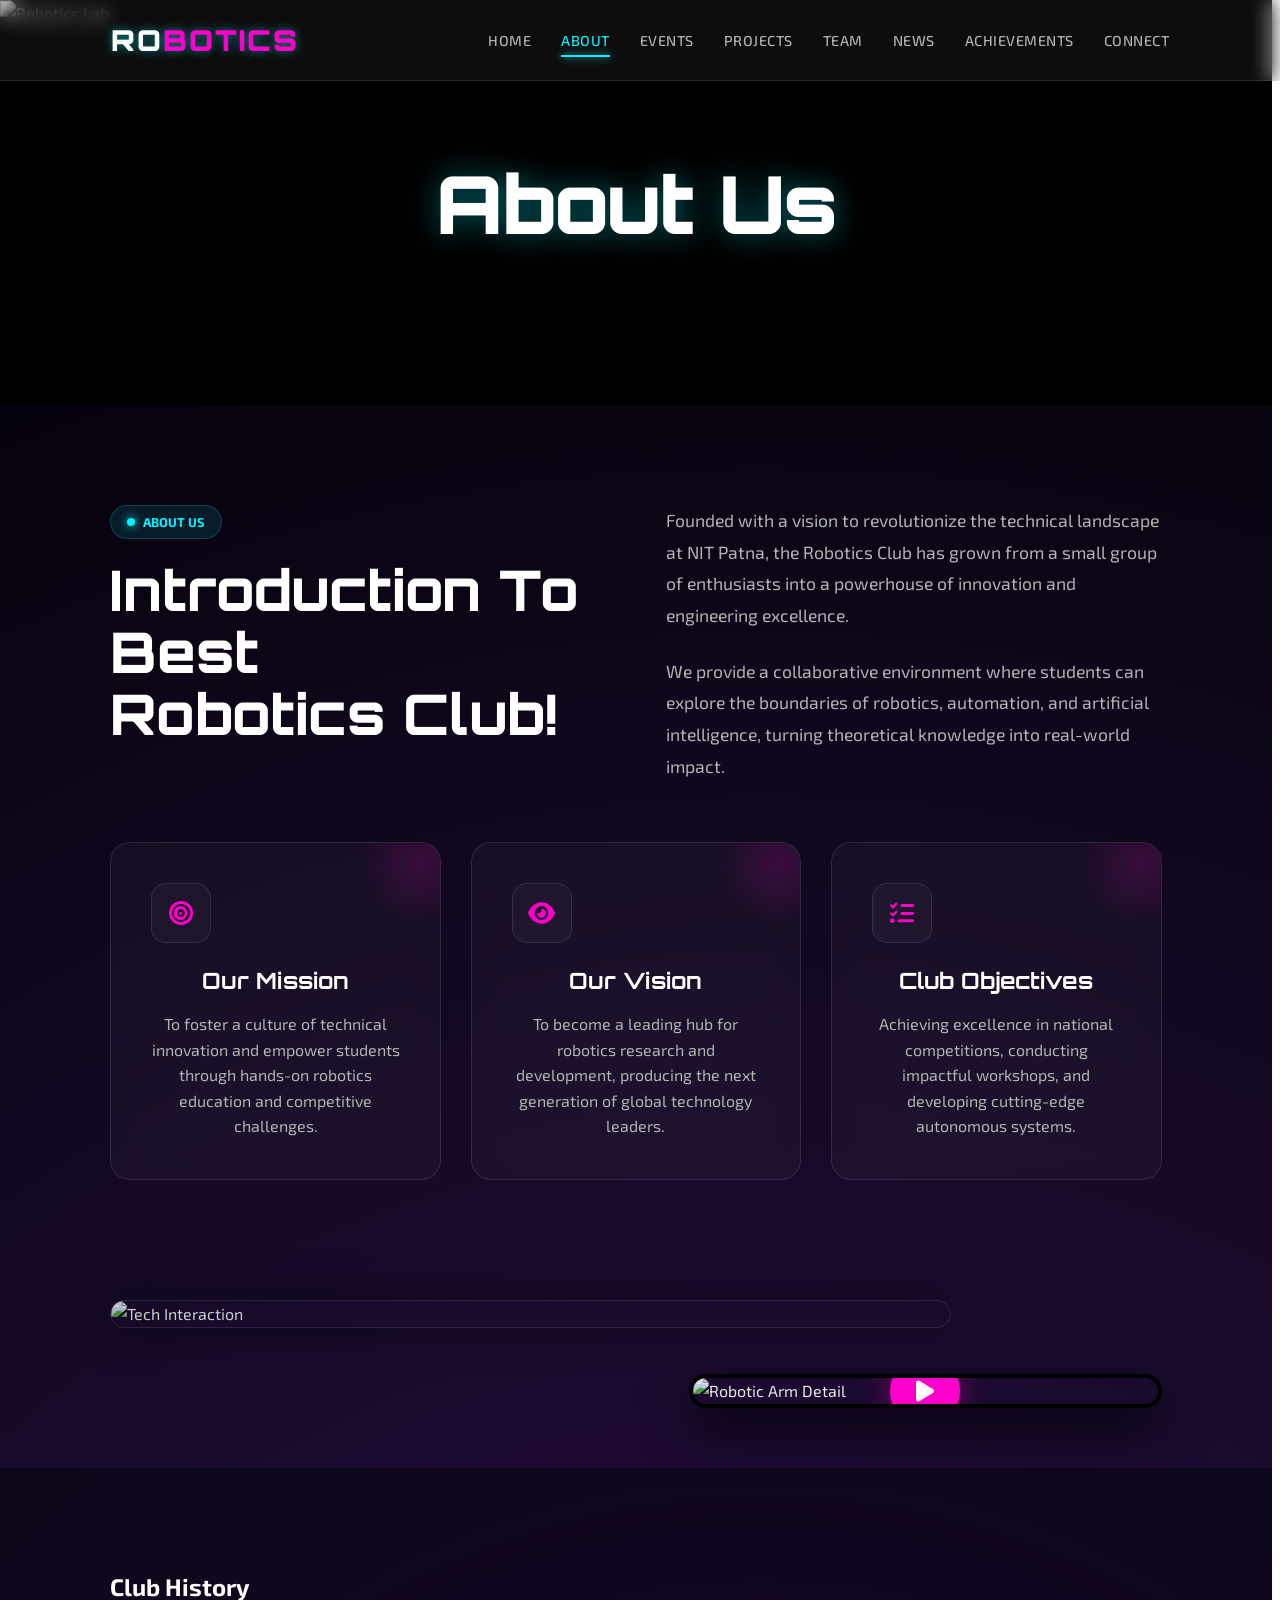
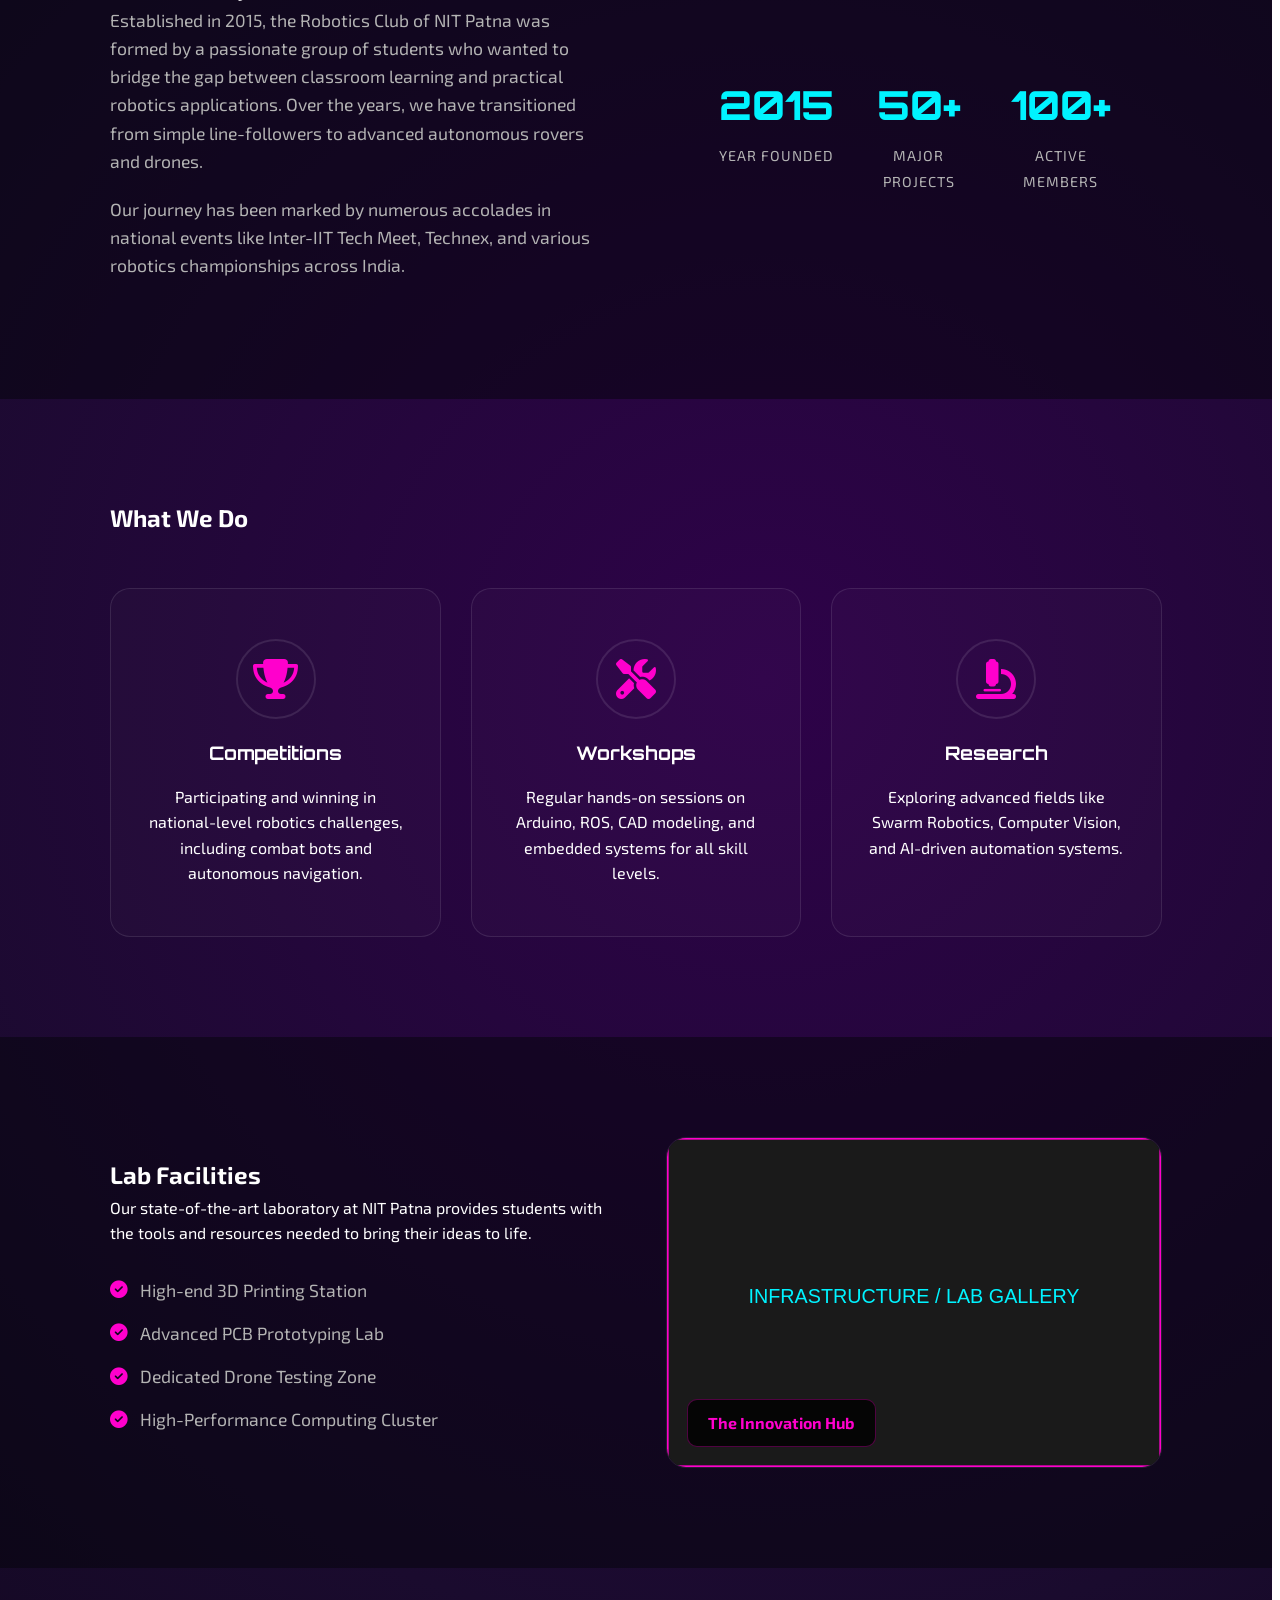
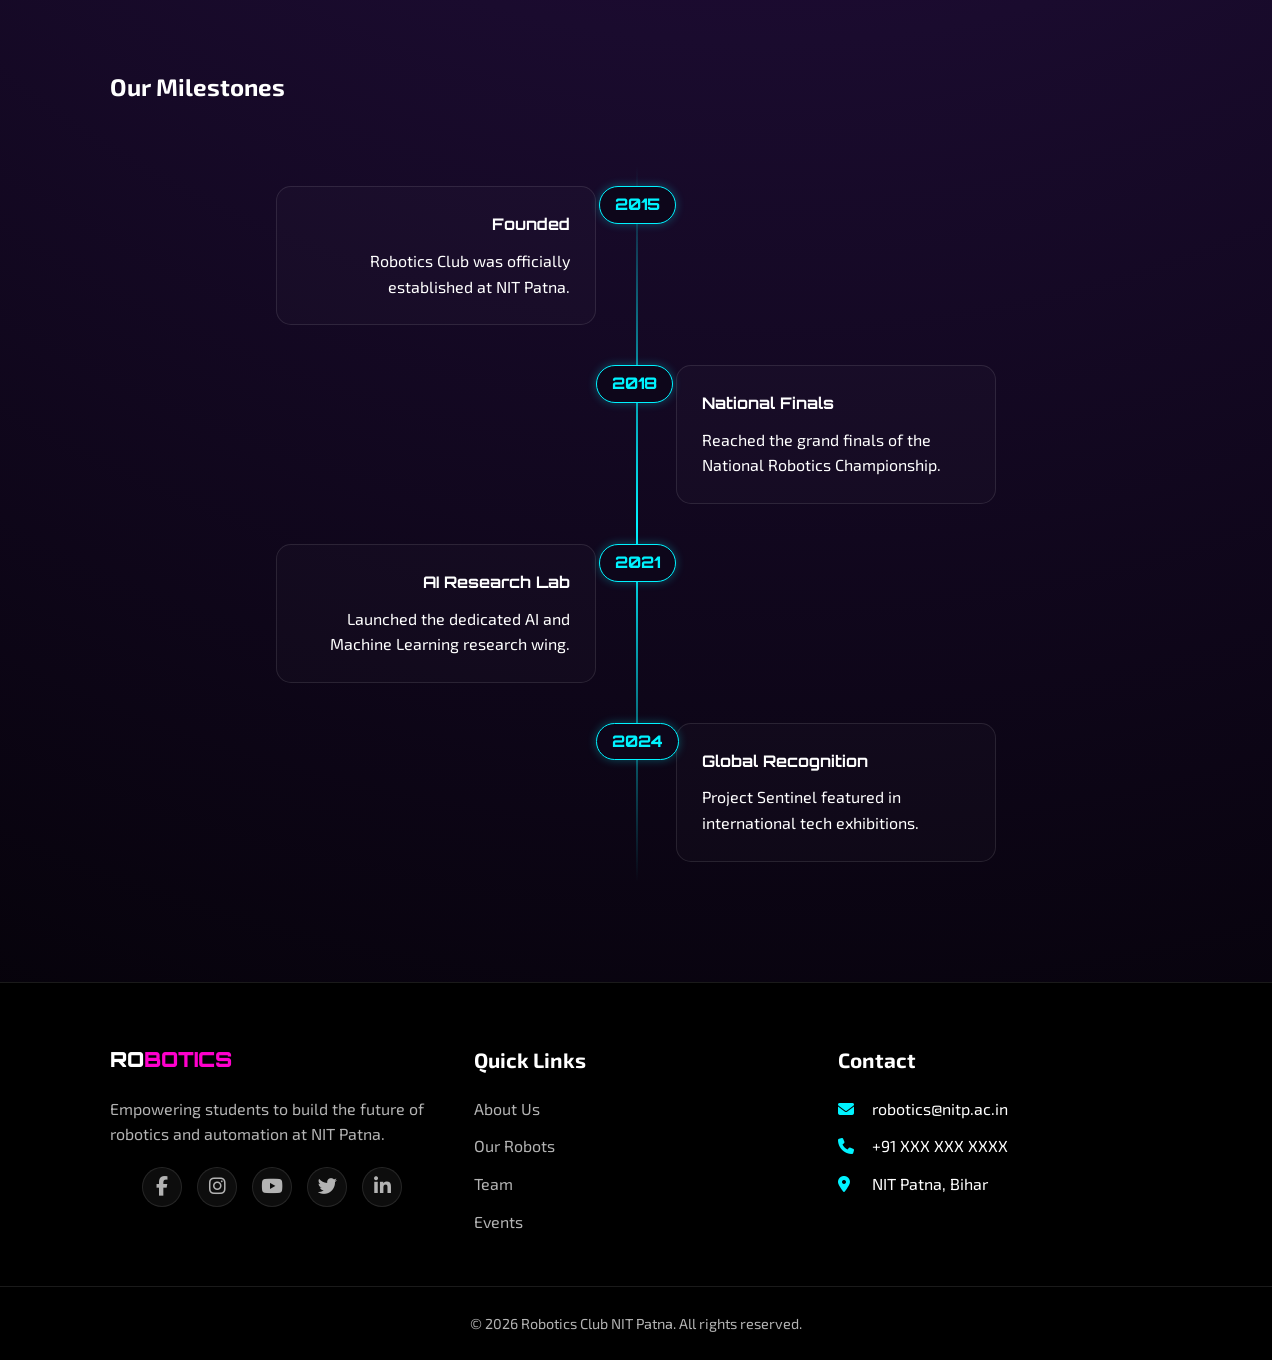
==== about.html @ 970f1a09 "made hero section changes" ====
<!DOCTYPE html>
<html lang="en">

<head>
    <meta charset="UTF-8">
    <meta name="viewport" content="width=device-width, initial-scale=1.0">
    <title>About | ROBOTICS</title>
    <!-- CSS Links -->
    <link rel="stylesheet" href="css/main.css">
    <link rel="stylesheet" href="css/components.css">
    <link rel="stylesheet" href="css/about-page.css">
    <link rel="stylesheet" href="css/responsive.css">
    <!-- Font Awesome -->
    <link rel="stylesheet" href="https://cdnjs.cloudflare.com/ajax/libs/font-awesome/6.4.0/css/all.min.css">
    <script>
        document.documentElement.classList.add('no-transition');
        window.addEventListener('load', () => {
            setTimeout(() => {
                document.documentElement.classList.remove('no-transition');
            }, 200);
        });
    </script>
</head>

<body class="about-page">

    <!-- Navigation -->
    <nav class="navbar">
        <div class="container nav-container">
            <a href="index.html" class="logo">RO<span>BOTICS</span></a>
            <ul class="nav-links">
                <li><a href="index.html">Home</a></li>
                <li><a href="about.html" class="active">About</a></li>
                <li><a href="events.html">Events</a></li>
                <li><a href="projects.html">Projects</a></li>
                <li><a href="team.html">Team</a></li>
                <li><a href="news.html">News</a></li>
                <li><a href="achievements.html">Achievements</a></li>
                <li><a href="contact.html">Connect</a></li>
            </ul>
            <div class="hamburger">
                <span></span>
                <span></span>
                <span></span>
            </div>
        </div>
    </nav>

    <!-- Banner Hero (Half Height) -->
    <header class="about-hero">
        <div class="hero-overlay"></div>
        <img src="https://images.unsplash.com/photo-1581092160607-ee22621dd758?auto=format&fit=crop&w=1400&q=80"
            alt="Robotics Lab" class="hero-bg-img">
        <div class="container hero-content">
            <h1 class="hero-title">About us</h1>
        </div>
    </header>

    <main>
        <!-- Introduction Section (Reference Style) -->
        <section class="about-intro section-padding">
            <div class="container">
                <div class="intro-top">
                    <div class="intro-heading-area">
                        <span class="tag-small"><span class="dot"></span> ABOUT US</span>
                        <h2 class="main-heading">Introduction To Best <br> Robotics Club!</h2>
                    </div>
                    <div class="intro-description-area">
                        <div class="desc-col">
                            <p>Founded with a vision to revolutionize the technical landscape at NIT Patna, the Robotics
                                Club has grown from a small group of enthusiasts into a powerhouse of innovation and
                                engineering excellence.</p>
                        </div>
                        <div class="desc-col">
                            <p>We provide a collaborative environment where students can explore the boundaries of
                                robotics, automation, and artificial intelligence, turning theoretical knowledge into
                                real-world impact.</p>
                        </div>
                    </div>
                </div>

                <!-- Feature Cards -->
                <div class="feature-cards-grid">
                    <div class="feature-card highlight-card">
                        <div class="icon-box mission-icon">
                            <i class="fas fa-bullseye"></i>
                        </div>
                        <h3>Our Mission</h3>
                        <p>To foster a culture of technical innovation and empower students through hands-on robotics
                            education and competitive challenges.</p>
                    </div>
                    <div class="feature-card highlight-card">
                        <div class="icon-box vision-icon">
                            <i class="fas fa-eye"></i>
                        </div>
                        <h3>Our Vision</h3>
                        <p>To become a leading hub for robotics research and development, producing the next generation
                            of global technology leaders.</p>
                    </div>
                    <div class="feature-card highlight-card">
                        <div class="icon-box objective-icon">
                            <i class="fas fa-tasks"></i>
                        </div>
                        <h3>Club Objectives</h3>
                        <p>Achieving excellence in national competitions, conducting impactful workshops, and developing
                            cutting-edge autonomous systems.</p>
                    </div>
                </div>

                <!-- Overlapping Images Showcase -->
                <div class="images-overlap-showcase">
                    <div class="image-main">
                        <img src="https://images.unsplash.com/photo-1531297484001-80022131f5a1?auto=format&fit=crop&w=800&q=80"
                            alt="Tech Interaction">
                    </div>
                    <div class="image-floating">
                        <img src="https://images.unsplash.com/photo-1550751827-4bd374c3f58b?auto=format&fit=crop&w=400&q=80"
                            alt="Robotic Arm Detail">
                        <div class="play-overlay">
                            <i class="fas fa-play"></i>
                        </div>
                    </div>
                </div>
            </div>
        </section>

        <!-- History & establishment -->
        <section class="history-section section-padding bg-dark-secondary">
            <div class="container">
                <div class="history-grid">
                    <div class="history-content">
                        <h2 class="section-heading-cyber">Club History</h2>
                        <p>Established in 2015, the Robotics Club of NIT Patna was formed by a passionate group of
                            students who wanted to bridge the gap between classroom learning and practical robotics
                            applications. Over the years, we have transitioned from simple line-followers to advanced
                            autonomous rovers and drones.</p>
                        <p>Our journey has been marked by numerous accolades in national events like Inter-IIT Tech
                            Meet, Technex, and various robotics championships across India.</p>
                    </div>
                    <div class="history-highlights glass-modern">
                        <div class="stat-item">
                            <span class="stat-num">2015</span>
                            <span class="stat-label">Year Founded</span>
                        </div>
                        <div class="stat-item">
                            <span class="stat-num">50+</span>
                            <span class="stat-label">Major Projects</span>
                        </div>
                        <div class="stat-item">
                            <span class="stat-num">100+</span>
                            <span class="stat-label">Active Members</span>
                        </div>
                    </div>
                </div>
            </div>
        </section>

        <!-- Activities & Focus Areas -->
        <section class="activities-section section-padding">
            <div class="container">
                <h2 class="section-heading-center">What We Do</h2>
                <div class="activities-grid">
                    <div class="activity-box">
                        <div class="icon-box">
                            <i class="fas fa-trophy"></i>
                        </div>
                        <h3>Competitions</h3>
                        <p>Participating and winning in national-level robotics challenges, including combat bots and
                            autonomous navigation.</p>
                    </div>
                    <div class="activity-box">
                        <div class="icon-box">
                            <i class="fas fa-tools"></i>
                        </div>
                        <h3>Workshops</h3>
                        <p>Regular hands-on sessions on Arduino, ROS, CAD modeling, and embedded systems for all skill
                            levels.</p>
                    </div>
                    <div class="activity-box">
                        <div class="icon-box">
                            <i class="fas fa-microscope"></i>
                        </div>
                        <h3>Research</h3>
                        <p>Exploring advanced fields like Swarm Robotics, Computer Vision, and AI-driven automation
                            systems.</p>
                    </div>
                </div>
            </div>
        </section>

        <!-- Infrastructure & Lab Facilities -->
        <section class="infra-section section-padding bg-dark-secondary">
            <div class="container">
                <div class="infra-flex">
                    <div class="infra-info">
                        <h2 class="section-heading-cyber">Lab Facilities</h2>
                        <p>Our state-of-the-art laboratory at NIT Patna provides students with the tools and resources
                            needed to bring their ideas to life.</p>
                        <ul class="infra-list">
                            <li><i class="fas fa-check-circle"></i> High-end 3D Printing Station</li>
                            <li><i class="fas fa-check-circle"></i> Advanced PCB Prototyping Lab</li>
                            <li><i class="fas fa-check-circle"></i> Dedicated Drone Testing Zone</li>
                            <li><i class="fas fa-check-circle"></i> High-Performance Computing Cluster</li>
                        </ul>
                    </div>
                    <div class="infra-gallery">
                        <div class="infra-card-v3">
                            <img src="images/about/infra-placeholder.svg" alt="Lab Infrastructure">
                            <div class="infra-overlay-text">The Innovation Hub</div>
                        </div>
                    </div>
                </div>
            </div>
        </section>

        <!-- Club Timeline / Milestones -->
        <section class="timeline-section section-padding">
            <div class="container">
                <h2 class="section-heading-center">Our Milestones</h2>
                <div class="timeline-visual">
                    <div class="timeline-line"></div>
                    <div class="milestone left" data-year="2015">
                        <div class="milestone-content glass-modern">
                            <h4>Founded</h4>
                            <p>Robotics Club was officially established at NIT Patna.</p>
                        </div>
                    </div>
                    <div class="milestone right" data-year="2018">
                        <div class="milestone-content glass-modern">
                            <h4>National Finals</h4>
                            <p>Reached the grand finals of the National Robotics Championship.</p>
                        </div>
                    </div>
                    <div class="milestone left" data-year="2021">
                        <div class="milestone-content glass-modern">
                            <h4>AI Research Lab</h4>
                            <p>Launched the dedicated AI and Machine Learning research wing.</p>
                        </div>
                    </div>
                    <div class="milestone right" data-year="2024">
                        <div class="milestone-content glass-modern">
                            <h4>Global Recognition</h4>
                            <p>Project Sentinel featured in international tech exhibitions.</p>
                        </div>
                    </div>
                </div>
            </div>
        </section>
    </main>

    <!-- Footer -->
    <footer class="footer">
        <div class="container footer-content">
            <div class="footer-section">
                <h4 class="footer-logo">RO<span>BOTICS</span></h4>
                <p>Empowering students to build the future of robotics and automation at NIT Patna.</p>
                <div class="social-icons">
                    <a href="#" aria-label="Facebook"><i class="fab fa-facebook-f"></i></a>
                    <a href="#" aria-label="Instagram"><i class="fab fa-instagram"></i></a>
                    <a href="#" aria-label="YouTube"><i class="fab fa-youtube"></i></a>
                    <a href="#" aria-label="Twitter"><i class="fab fa-twitter"></i></a>
                    <a href="#" aria-label="LinkedIn"><i class="fab fa-linkedin-in"></i></a>
                </div>
            </div>
            <div class="footer-section">
                <h4>Quick Links</h4>
                <ul>
                    <li><a href="about.html">About Us</a></li>
                    <li><a href="projects.html">Our Robots</a></li>
                    <li><a href="team.html">Team</a></li>
                    <li><a href="events.html">Events</a></li>
                </ul>
            </div>
            <div class="footer-section">
                <h4>Contact</h4>
                <ul>
                    <li><i class="fas fa-envelope"></i> robotics@nitp.ac.in</li>
                    <li><i class="fas fa-phone"></i> +91 XXX XXX XXXX</li>
                    <li><i class="fas fa-map-marker-alt"></i> NIT Patna, Bihar</li>
                </ul>
            </div>
        </div>
        <div class="footer-bottom">
            <p>&copy; 2026 Robotics Club NIT Patna. All rights reserved.</p>
        </div>
    </footer>

    <!-- Scripts -->
    <script src="https://cdnjs.cloudflare.com/ajax/libs/gsap/3.12.2/gsap.min.js"></script>
    <script src="https://cdnjs.cloudflare.com/ajax/libs/gsap/3.12.2/ScrollTrigger.min.js"></script>
    <script src="js/main.js"></script>
    <script src="js/about.js"></script>
</body>

</html>
---- css/main.css ----
/* Main CSS - Cyberpunk Theme & Global Styles */

@import url('https://fonts.googleapis.com/css2?family=Exo+2:wght@300;400;600&family=Orbitron:wght@400;500;700;900&display=swap');

:root {
    /* Cyberpunk Palette */
    --primary-neon: #ff00cc;
    /* Neon Pink */
    --secondary-neon: #00f3ff;
    /* Electric Cyan */
    --bg-dark: #000000;
    /* Deep Black */
    /* Updated Gradient: Deep Purple (#2e0249) to Black (#000000) */
    --bg-gradient: radial-gradient(circle at 60% 50%, #2e0249 0%, #1a0b2e 40%, #000000 100%);
    --surface-glass: rgba(255, 255, 255, 0.05);
    --border-glass: rgba(255, 255, 255, 0.1);

    --text-main: #ffffff;
    --text-dim: #b3b3b3;

    --font-heading: 'Orbitron', sans-serif;
    --font-body: 'Exo 2', sans-serif;

    --transition-speed: 0.3s cubic-bezier(0.25, 0.46, 0.45, 0.94);
}

/* Reset & Base */
* {
    margin: 0;
    padding: 0;
    box-sizing: border-box;
    cursor: url('../images/background/mouse-cursor.svg'), auto;
}

.no-transition * {
    transition: none !important;
}

html {
    scrollbar-gutter: stable;
    /* Prevent horizontal layout shift */
}

body {
    font-family: var(--font-body);
    line-height: 1.6;
    color: var(--text-main);
    background: var(--bg-dark);
    /* Fallback */
    background: var(--bg-gradient);
    min-height: 100vh;
    overflow-x: hidden;
}

h1,
h2,
h3,
h4,
h5,
h6,
p,
span,
li,
input,
textarea {
    cursor: url('../images/background/text-cursor.svg'), text;
}

/* Custom Scrollbar */
::-webkit-scrollbar {
    width: 8px;
}

::-webkit-scrollbar-track {
    background: var(--bg-dark);
}

::-webkit-scrollbar-thumb {
    background: var(--primary-neon);
    border-radius: 4px;
}

::-webkit-scrollbar-thumb:hover {
    background: var(--secondary-neon);
}

a {
    text-decoration: none;
    color: inherit;
    transition: color 0.3s ease;
    cursor: url('../images/background/pointing-cursor.svg'), pointer;
}

ul {
    list-style: none;
}

img {
    max-width: 100%;
    display: block;
}

.container {
    width: 85%;
    max-width: 1400px;
    margin: 0 auto;
    padding: 0 15px;
}

/* Glassmorphism Navbar */
.navbar {
    position: fixed;
    top: 0;
    left: 0;
    width: 100%;
    background: var(--surface-glass);
    backdrop-filter: blur(10px);
    -webkit-backdrop-filter: blur(10px);
    border-bottom: 1px solid var(--border-glass);
    z-index: 1000;
    transition: background 0.4s ease, padding 0.4s ease, border 0.4s ease, backdrop-filter 0.4s ease;
}

.navbar.scrolled {
    background: rgba(5, 5, 16, 0.9);
    padding: 10px 0;
}

.nav-container {
    display: flex;
    justify-content: space-between;
    align-items: center;
    height: 80px;
    /* Keep height constant to prevent glitchy reflow */
}

.navbar.scrolled .nav-container {
    height: 80px;
    /* No more shrinking */
}

.logo {
    font-family: var(--font-heading);
    font-size: 1.8rem;
    font-weight: 900;
    color: var(--text-main);
    letter-spacing: 2px;
    text-shadow: 0 0 10px rgba(0, 243, 255, 0.5);
}

.logo span {
    color: var(--primary-neon);
}

.nav-links {
    display: flex;
    gap: 30px;
}

.nav-links a {
    position: relative;
    font-size: 0.9rem;
    font-weight: 500;
    text-transform: uppercase;
    letter-spacing: 0.5px;
    color: var(--text-dim);
    transition: color 0.3s ease;
    display: inline-flex;
    justify-content: center;
    align-items: center;
    text-align: center;
}

.nav-links a:hover,
.nav-links a.active {
    color: var(--secondary-neon);
}

.nav-links a::after {
    content: '';
    position: absolute;
    width: 0;
    height: 2px;
    bottom: -5px;
    left: 0;
    background-color: var(--secondary-neon);
    transition: width 0.3s ease;
    box-shadow: 0 0 8px var(--secondary-neon);
}

.nav-links a:hover::after {
    width: 100%;
}

.nav-links a.active::after {
    width: 100%;
    transition: none;
    /* No transition on page load for active link */
}

.hamburger {
    display: none;
    cursor: url('../images/background/pointing-cursor.svg'), pointer;
}

/* --- HERO SLIDER STYLES (Stacked & Staggered) --- */

.hero-slider {
    position: relative;
    height: 100vh;
    width: 100%;
    overflow: hidden;
}

.slider-wrapper {
    position: relative;
    height: 100%;
    width: 100%;
}

.slide {
    position: absolute;
    top: 0;
    left: 0;
    width: 100%;
    height: 100%;
    opacity: 0;
    /* Hidden by default, controlled by GSAP */
    visibility: hidden;
    overflow: hidden;
}

.slide.active {
    opacity: 1;
    visibility: visible;
}

/* 1. Background Gradients (New Palette) */
.slide-gradient {
    position: absolute;
    top: 0;
    left: 0;
    width: 100%;
    height: 100%;
    z-index: 0;
}

/* Global Tech & Depth Overlay */
.slide::before {
    content: '';
    position: absolute;
    top: 0;
    left: 0;
    width: 100%;
    height: 100%;
    /* Noise texture + Scanlines + Inner Glow */
    background:
        url("data:image/svg+xml,%3Csvg viewBox='0 0 200 200' xmlns='http://www.w3.org/2000/svg'%3E%3Cfilter id='noiseFilter'%3E%3CfeTurbulence type='fractalNoise' baseFrequency='0.65' numOctaves='3' stitchTiles='stitch'/%3E%3C/filter%3E%3Crect width='100%25' height='100%25' filter='url(%23noiseFilter)' opacity='0.05'/%3E%3C/svg%3E"),
        repeating-linear-gradient(0deg, rgba(0, 0, 0, 0.1) 0px, rgba(0, 0, 0, 0.1) 1px, transparent 1px, transparent 2px);
    pointer-events: none;
    z-index: 1;
}

.slide::after {
    content: '';
    position: absolute;
    bottom: 0;
    left: 0;
    width: 100%;
    height: 30vh;
    background: linear-gradient(to top, rgba(0, 0, 0, 0.8), transparent);
    z-index: 2;
    pointer-events: none;
}

/* Slide 1: Deep Purple "Cyber Fusion" Mesh */
.slide-gradient.blue {
    background:
        radial-gradient(at 0% 0%, #4a0040 0px, transparent 50%),
        radial-gradient(at 100% 0%, #2a0024 0px, transparent 50%),
        radial-gradient(at 100% 100%, #690759 0px, transparent 50%),
        radial-gradient(at 0% 100%, #1a0b2e 0px, transparent 50%),
        radial-gradient(at 50% 50%, #2e0249 0px, transparent 50%),
        #000;
}

/* Slide 2: Electric Cyan "Arctic Grid" Mesh */
.slide-gradient.cyan {
    background:
        radial-gradient(at 0% 0%, #000d3d 0px, transparent 50%),
        radial-gradient(at 100% 0%, #001B79 0px, transparent 50%),
        radial-gradient(at 100% 100%, #000c2e 0px, transparent 50%),
        radial-gradient(at 0% 100%, #050510 0px, transparent 50%),
        radial-gradient(at 50% 50%, #003366 0px, transparent 50%),
        #000;
}

/* Slide 3: Neon Magenta "Quantum Rift" Mesh */
.slide-gradient.magenta {
    background:
        radial-gradient(at 0% 0%, #3D103C 0px, transparent 50%),
        radial-gradient(at 100% 0%, #ED006C 0px, transparent 50%),
        radial-gradient(at 100% 100%, #2e0249 0px, transparent 50%),
        radial-gradient(at 0% 100%, #2a0024 0px, transparent 50%),
        radial-gradient(at 50% 50%, #800040 0px, transparent 50%),
        #000;
}


/* 2. Triangle Shape (Behind Head) */
.slide-triangle {
    position: absolute;
    top: 15%;
    right: 15%;
    width: 50vh;
    height: 50vh;
    background: linear-gradient(135deg, rgba(255, 255, 255, 0.05), rgba(0, 0, 0, 0.8));
    backdrop-filter: blur(5px);
    -webkit-backdrop-filter: blur(5px);
    border: 1px solid rgba(255, 255, 255, 0.2);
    clip-path: polygon(50% 0%, 0% 100%, 100% 100%);
    z-index: 1;
    transform: rotate(15deg);
    box-shadow: 0 0 50px rgba(0, 0, 0, 0.8);
}

/* Theme-specific triangle tints */
.slide-gradient.blue~.slide-triangle {
    background: linear-gradient(135deg, #6907594d, #2a002428);
}

.slide-gradient.cyan~.slide-triangle {
    background: linear-gradient(135deg, #001B794d, #000d3d28);
}

.slide-gradient.magenta~.slide-triangle {
    background: linear-gradient(135deg, #ED006C4d, #3D103C28);
}

.slide-gradient.orange~.slide-triangle {
    background: linear-gradient(135deg, #ff5e004d, #8b2b0028);
}


/* 3. Robot Image (Main Visual) */
.robot-img {
    position: absolute;
    right: 5%;
    bottom: 0;
    height: 90vh;
    /* Taller positioning */
    width: auto;
    z-index: 2;
    filter: drop-shadow(0 0 30px rgba(0, 0, 0, 0.6));
    transform-origin: bottom center;
}

/* 4. Text Content */
.slide-content {
    position: absolute;
    top: 28%;
    /* Fixed top anchor (approx centered but static) */
    left: 8%;
    transform: none;
    /* Removed vertical centering to prevent jumps */
    z-index: 3;
    max-width: 600px;
}

.slide-content .subtitle {
    display: block;
    margin-bottom: 10px;
    font-size: 1.1rem;
    color: var(--secondary-neon);
    opacity: 0.8;
    letter-spacing: 3px;
}

.slide-content h1 {
    font-size: 4.5rem;
    line-height: 1.1;
    color: #fff;
    text-transform: capitalize;
    margin-bottom: 30px;
    text-shadow: 0 4px 15px rgba(0, 0, 0, 0.5);
}


/* --- Home About Section --- */
.home-about-section {
    position: relative;
    background: #050505;
    /* Slightly lighter than pure black for contrast */
    padding: 60px 0;
    z-index: 10;
}

.home-about-section .section-title {
    font-size: 3rem;
    color: var(--text-main);
    margin-bottom: 40px;
    position: relative;
    display: inline-block;
    text-shadow: 0 0 10px rgba(255, 0, 204, 0.3);
}

.home-about-section .section-title .neon-text {
    color: var(--primary-neon);
}

/* Neon Underline */
.home-about-section .section-title::after {
    content: '';
    position: absolute;
    bottom: -10px;
    left: 0;
    width: 60%;
    /* Not full width, adds style */
    height: 4px;
    background: linear-gradient(90deg, var(--primary-neon), var(--secondary-neon));
    box-shadow: 0 0 10px var(--primary-neon), 0 0 20px var(--secondary-neon);
    border-radius: 2px;
}

.about-text p {
    font-size: 1.1rem;
    color: var(--text-dim);
    line-height: 1.8;
    margin-bottom: 20px;
    max-width: 900px;
}

/* --- What We Do Section --- */
.what-we-do-section {
    position: relative;
    background: #000000;
    padding: 60px 0;
    z-index: 10;
}

.what-we-do-section .section-title {
    font-size: 3rem;
    color: var(--text-main);
    margin-bottom: 40px;
    position: relative;
    display: inline-block;
    text-shadow: 0 0 10px rgba(0, 243, 255, 0.3);
}

.what-we-do-section .section-title .neon-text {
    color: var(--secondary-neon);
}

/* Neon Underline for What We Do */
.what-we-do-section .section-title::after {
    content: '';
    position: absolute;
    bottom: -10px;
    left: 0;
    width: 60%;
    height: 4px;
    background: linear-gradient(90deg, var(--secondary-neon), var(--primary-neon));
    box-shadow: 0 0 10px var(--secondary-neon), 0 0 20px var(--primary-neon);
    border-radius: 2px;
}

.what-text p {
    font-size: 1.1rem;
    color: var(--text-dim);
    line-height: 1.8;
    margin-bottom: 20px;
    max-width: 900px;
}

.what-text .hashtag {
    color: var(--secondary-neon);
    font-weight: 600;
    text-shadow: 0 0 5px var(--secondary-neon);
}

/* --- Club Highlights Section --- */
.highlights-section {
    background: #050505;
    padding: 60px 0;
    position: relative;
    z-index: 10;
}

.highlights-section .section-title {
    font-size: 3rem;
    color: var(--text-main);
    margin-bottom: 60px;
    text-align: center;
    position: relative;
    display: inline-block;
    left: 50%;
    transform: translateX(-50%);
}

.highlights-section .section-title .neon-text {
    color: var(--primary-neon);
}

.highlights-grid {
    display: grid;
    grid-template-columns: repeat(auto-fit, minmax(250px, 1fr));
    gap: 30px;
}

.highlight-card {
    background: rgba(255, 255, 255, 0.03);
    padding: 40px 30px;
    border-radius: 12px;
    border: 1px solid var(--border-glass);
    text-align: center;
    transition: all 0.4s ease;
    position: relative;
    overflow: hidden;
}

/* Decorative circle in top-right corner */
.highlight-card::before {
    content: '';
    position: absolute;
    top: -40px;
    right: -40px;
    width: 120px;
    height: 120px;
    background: radial-gradient(circle, rgba(255, 0, 204, 0.15) 0%, transparent 70%);
    border-radius: 50%;
    transition: all 0.4s ease;
    pointer-events: none;
}

.highlight-card:hover {
    transform: translateY(-15px) scale(1.05);
    background: rgba(255, 255, 255, 0.05);
    border-color: var(--primary-neon);
    box-shadow: 0 20px 50px rgba(255, 0, 204, 0.4);
}

/* Enlarge and darken circle on hover */
.highlight-card:hover::before {
    width: 150px;
    height: 150px;
    top: -50px;
    right: -50px;
    background: radial-gradient(circle, rgba(255, 0, 204, 0.25) 0%, transparent 70%);
}

.highlight-icon {
    width: 80px;
    height: 80px;
    margin: 0 auto 20px;
    background: transparent;
    border: 2px solid var(--primary-neon);
    border-radius: 50%;
    display: flex;
    align-items: center;
    justify-content: center;
    font-size: 2rem;
    color: var(--primary-neon);
    transition: all 0.4s ease;
    position: relative;
    z-index: 1;
}

/* Fill icon background on hover */
.highlight-card:hover .highlight-icon {
    background: linear-gradient(135deg, var(--primary-neon), var(--secondary-neon));
    color: #fff;
    border-color: transparent;
    transform: scale(1.1);
}

.highlight-card h3 {
    font-size: 1.5rem;
    margin-bottom: 15px;
    color: var(--text-main);
    position: relative;
    z-index: 1;
}

.highlight-card p {
    color: var(--text-dim);
    line-height: 1.6;
    position: relative;
    z-index: 1;
}

/* --- Upcoming Event Section --- */
.upcoming-event-section {
    background: #000;
    padding: 60px 0;
    position: relative;
    z-index: 10;
}

.upcoming-event-section .section-title {
    font-size: 3rem;
    color: var(--text-main);
    margin-bottom: 50px;
    text-align: center;
    position: relative;
    display: inline-block;
    left: 50%;
    transform: translateX(-50%);
}

.upcoming-event-section .section-title .neon-text {
    color: var(--secondary-neon);
}

.event-card {
    display: flex;
    gap: 30px;
    background: rgba(255, 255, 255, 0.03);
    padding: 40px;
    border-radius: 12px;
    border: 1px solid var(--border-glass);
    transition: all 0.3s ease;
}

.event-card:hover {
    transform: translateY(-10px);
    border-color: var(--secondary-neon);
    box-shadow: 0 10px 40px rgba(0, 243, 255, 0.2);
}

.event-date {
    flex-shrink: 0;
    width: 120px;
    height: 120px;
    background: linear-gradient(135deg, var(--secondary-neon), var(--primary-neon));
    border-radius: 12px;
    display: flex;
    flex-direction: column;
    align-items: center;
    justify-content: center;
    text-align: center;
}

.event-date .day {
    font-size: 3rem;
    font-weight: 700;
    color: #000;
    line-height: 1;
}

.event-date .month {
    font-size: 1.2rem;
    font-weight: 600;
    color: #000;
}

.event-details h3 {
    font-size: 2rem;
    margin-bottom: 15px;
    color: var(--text-main);
}

.event-desc {
    color: var(--text-dim);
    margin-bottom: 20px;
    line-height: 1.6;
}

.event-meta {
    display: flex;
    gap: 30px;
    margin-bottom: 25px;
    flex-wrap: wrap;
}

.event-meta span {
    color: var(--text-dim);
    font-size: 0.9rem;
}

.event-meta i {
    color: var(--secondary-neon);
    margin-right: 8px;
}

/* --- Achievements Section --- */
.achievements-section {
    background: #050505;
    padding: 60px 0;
    position: relative;
    z-index: 10;
}

.achievements-section .section-title {
    font-size: 3rem;
    color: var(--text-main);
    margin-bottom: 60px;
    text-align: center;
    position: relative;
    display: inline-block;
    left: 50%;
    transform: translateX(-50%);
}

.achievements-section .section-title .neon-text {
    color: var(--primary-neon);
}

.achievements-grid {
    display: grid;
    grid-template-columns: repeat(auto-fit, minmax(400px, 1fr));
    gap: 30px;
}

.achievement-card {
    background: rgba(255, 255, 255, 0.03);
    padding: 40px;
    border-radius: 12px;
    border: 1px solid var(--border-glass);
    position: relative;
    transition: all 0.4s ease;
    overflow: hidden;
}

/* Decorative circle in top-right corner */
.achievement-card::before {
    content: '';
    position: absolute;
    top: -40px;
    right: -40px;
    width: 120px;
    height: 120px;
    background: radial-gradient(circle, rgba(255, 0, 204, 0.15) 0%, transparent 70%);
    border-radius: 50%;
    transition: all 0.4s ease;
    pointer-events: none;
}

.achievement-card:hover {
    transform: translateY(-15px) scale(1.05);
    border-color: var(--primary-neon);
    box-shadow: 0 20px 50px rgba(255, 0, 204, 0.4);
}

/* Enlarge and darken circle on hover */
.achievement-card:hover::before {
    width: 150px;
    height: 150px;
    top: -50px;
    right: -50px;
    background: radial-gradient(circle, rgba(255, 0, 204, 0.25) 0%, transparent 70%);
}

.achievement-badge {
    width: 60px;
    height: 60px;
    background: transparent;
    border: 2px solid var(--primary-neon);
    border-radius: 50%;
    display: flex;
    align-items: center;
    justify-content: center;
    font-size: 1.8rem;
    color: var(--primary-neon);
    margin-bottom: 20px;
    transition: all 0.4s ease;
    position: relative;
    z-index: 1;
}

/* Fill badge background on hover */
.achievement-card:hover .achievement-badge {
    background: linear-gradient(135deg, var(--primary-neon), var(--secondary-neon));
    color: #fff;
    border-color: transparent;
    transform: scale(1.1);
}

.achievement-card h3 {
    font-size: 1.5rem;
    margin-bottom: 15px;
    color: var(--text-main);
    position: relative;
    z-index: 1;
}

.achievement-card p {
    color: var(--text-dim);
    line-height: 1.6;
    margin-bottom: 15px;
    position: relative;
    z-index: 1;
}

.achievement-date {
    display: inline-block;
    padding: 5px 15px;
    background: rgba(0, 243, 255, 0.1);
    border: 1px solid var(--secondary-neon);
    border-radius: 20px;
    color: var(--secondary-neon);
    font-size: 0.85rem;
    font-weight: 600;
    position: relative;
    z-index: 1;
}

/* --- Footer --- */
.footer {
    background: #000;
    padding: 60px 0 0;
    border-top: 1px solid var(--border-glass);
}

.footer-content {
    display: grid;
    grid-template-columns: repeat(auto-fit, minmax(250px, 1fr));
    gap: 40px;
    margin-bottom: 40px;
}

.footer-section h4 {
    font-size: 1.3rem;
    margin-bottom: 20px;
    color: var(--text-main);
}

.footer-logo {
    font-family: var(--font-heading);
    font-size: 1.8rem;
    font-weight: 900;
}

.footer-logo span {
    color: var(--primary-neon);
}

.footer-section p {
    color: var(--text-dim);
    line-height: 1.6;
    margin-bottom: 20px;
}

.footer-section ul {
    list-style: none;
}

.footer-section ul li {
    margin-bottom: 12px;
}

.footer-section ul li a {
    color: var(--text-dim);
    transition: color 0.3s ease;
}

.footer-section ul li a:hover {
    color: var(--secondary-neon);
}

.footer-section ul li i {
    color: var(--secondary-neon);
    margin-right: 10px;
    width: 20px;
}

.footer .social-icons {
    display: flex;
    gap: 15px;
}

.footer .social-icons a {
    width: 40px;
    height: 40px;
    background: rgba(255, 255, 255, 0.05);
    border: 1px solid var(--border-glass);
    border-radius: 50%;
    display: flex;
    align-items: center;
    justify-content: center;
    color: var(--text-dim);
    transition: all 0.3s ease;
}

.footer .social-icons a:hover {
    background: var(--primary-neon);
    border-color: var(--primary-neon);
    color: #fff;
    transform: translateY(-3px);
}

.footer-bottom {
    text-align: center;
    padding: 25px 0;
    border-top: 1px solid var(--border-glass);
    color: var(--text-dim);
    font-size: 0.9rem;
}



/* Info Section Reset */
.info-section {
    position: relative;
    z-index: 10;
    background: #000;
    /* Ensure it covers any fixed elements behind */
    padding-top: 100px;
}

.info-grid {
    display: grid;
    grid-template-columns: repeat(auto-fit, minmax(300px, 1fr));
    gap: 30px;
}

.info-card {
    background: rgba(255, 255, 255, 0.03);
    padding: 30px;
    border-radius: 12px;
    border: 1px solid var(--border-glass);
    text-align: center;
    transition: transform 0.3s ease, box-shadow 0.3s ease;
}

.info-card:hover {
    transform: translateY(-10px);
    box-shadow: 0 10px 30px rgba(0, 0, 0, 0.5);
    background: rgba(255, 255, 255, 0.05);
    border-color: var(--primary-neon);
}

.info-card h3 {
    margin-bottom: 15px;
    color: var(--secondary-neon);
}

.social-icons {
    display: flex;
    justify-content: center;
    gap: 15px;
    margin-top: 15px;
}

.social-icons a {
    color: var(--text-dim);
    font-size: 1.2rem;
    transition: color 0.3s ease;
}

.social-icons a:hover {
    color: var(--primary-neon);
}
---- css/components.css ----
/* components.css - Cyberpunk Components */

/* ==========================================================================
   GLOBAL HERO SECTION (Standard Banner)
   ========================================================================== */

.about-hero {
    position: relative;
    height: 45vh;
    min-height: 380px;
    display: flex;
    align-items: center;
    justify-content: center;
    overflow: hidden;
    background: #000;
}

.hero-bg-img {
    position: absolute;
    top: 50%;
    left: 50%;
    transform: translate(-50%, -50%);
    width: 100vw;
    height: 100%;
    object-fit: cover;
    filter: grayscale(1) contrast(1.1) brightness(0.5);
    z-index: 0;
}

.hero-overlay {
    position: absolute;
    top: 0;
    left: 0;
    width: 100%;
    height: 100%;
    background: linear-gradient(to bottom, rgba(0, 0, 0, 0.2), var(--bg-dark));
    z-index: 1;
}

.hero-content {
    position: relative;
    z-index: 5;
    text-align: center;
}

.hero-title {
    font-size: 5rem;
    font-weight: 900;
    text-transform: capitalize;
    color: #fff;
    letter-spacing: -1px;
    font-family: var(--font-heading);
    text-shadow: 0 0 30px rgba(0, 243, 255, 0.4);
}

/* Buttons */
.btn-cta {
    display: inline-block;
    padding: 15px 40px;
    font-family: var(--font-heading);
    font-weight: 700;
    text-transform: uppercase;
    letter-spacing: 2px;
    color: var(--secondary-neon);
    background: transparent;
    border: 2px solid var(--secondary-neon);
    position: relative;
    overflow: hidden;
    transition: all 0.3s ease;
    cursor: url('../images/background/pointing-cursor.svg'), pointer;
    z-index: 1;
}

.btn-cta::before {
    content: '';
    position: absolute;
    top: 0;
    left: -100%;
    width: 100%;
    height: 100%;
    background: var(--secondary-neon);
    z-index: -1;
    transition: transform 0.4s ease;
    transform: skewX(-20deg);
}

.btn-cta:hover {
    color: #000;
    box-shadow: 0 0 20px rgba(0, 243, 255, 0.4);
}

.btn-cta:hover::before {
    left: 0;
    transform: skewX(0deg);
}

/* Filter Buttons (Projects) */
.filter-btn {
    background: rgba(255, 255, 255, 0.05);
    border: 1px solid rgba(255, 255, 255, 0.1);
    color: var(--text-dim);
    border-radius: 4px;
    /* Tech look, less rounded */
}

.filter-btn:hover,
.filter-btn.active {
    background: transparent;
    border-color: var(--primary-neon);
    color: var(--primary-neon);
    box-shadow: 0 0 10px rgba(255, 0, 204, 0.3);
}

/* Project Cards */
.project-card {
    background: rgba(26, 11, 46, 0.6);
    border: 1px solid rgba(255, 0, 204, 0.1);
    backdrop-filter: blur(5px);
    border-radius: 0;
    /* Sharp edges */
    position: relative;
}

.project-card::after {
    content: '';
    position: absolute;
    bottom: 0;
    right: 0;
    width: 20px;
    height: 20px;
    border-bottom: 2px solid var(--secondary-neon);
    border-right: 2px solid var(--secondary-neon);
    transition: all 0.3s ease;
}

.project-card:hover {
    transform: translateY(-10px);
    border-color: rgba(255, 0, 204, 0.5);
    box-shadow: 0 15px 35px rgba(0, 0, 0, 0.5);
}

.project-card:hover::after {
    width: 100%;
    height: 100%;
    opacity: 0.5;
}

.card-content h3 {
    font-family: var(--font-heading);
    color: var(--text-main);
}

.card-content p {
    color: var(--text-dim);
}

.btn-text {
    color: var(--secondary-neon);
}

/* ========================================
   CONTACT PAGE STYLES - GLASSMORPHISM
   ======================================== */

.contact-main {
    min-height: 100vh;
    padding: 40px 0 40px;
    display: flex;
    align-items: center;
    justify-content: center;
}

.contact-container {
    position: relative;
    display: flex;
    align-items: center;
    justify-content: center;
    max-width: 1100px;
    width: 100%;
    margin: 0 auto;
}

/* Contact Card with Glassmorphism - Landscape Layout */
.contact-card {
    position: relative;
    background: rgba(255, 255, 255, 0.08);
    backdrop-filter: blur(20px);
    -webkit-backdrop-filter: blur(20px);
    border: 1px solid rgba(255, 255, 255, 0.15);
    border-radius: 30px;
    padding: 10px 30px;
    /* Absolute minimum padding for low height */
    display: grid;
    grid-template-columns: 0.8fr 1.2fr;
    /* Back to original ratio (form back to size) */
    gap: 10px;
    width: 95%;
    max-width: 680px;
    /* Smaller card width */
    align-items: center;
    /* Removed max-height for better responsiveness */
    /* Drop shadow effect on borders */
    box-shadow:
        0 8px 32px rgba(0, 0, 0, 0.4),
        0 0 60px rgba(255, 0, 204, 0.15),
        inset 0 1px 0 rgba(255, 255, 255, 0.1),
        0 20px 40px -10px rgba(255, 0, 204, 0.3),
        0 -5px 20px -5px rgba(0, 243, 255, 0.2);
    z-index: 2;
    /* Slide-in animation */
    animation: slideInFromBottom 0.8s cubic-bezier(0.25, 0.46, 0.45, 0.94) forwards;
    opacity: 0;
}

@keyframes slideInFromBottom {
    0% {
        opacity: 0;
        transform: translateY(50px);
    }

    100% {
        opacity: 1;
        transform: translateY(0);
    }
}

.contact-card:hover {
    box-shadow:
        0 12px 48px rgba(0, 0, 0, 0.5),
        0 0 80px rgba(255, 0, 204, 0.2),
        inset 0 1px 0 rgba(255, 255, 255, 0.15),
        0 25px 50px -10px rgba(255, 0, 204, 0.4),
        0 -8px 25px -5px rgba(0, 243, 255, 0.3);
}

/* Side Drops (Decorative Elements) */
.side-drop {
    position: absolute;
    width: 60px;
    background: linear-gradient(180deg,
            rgba(255, 0, 204, 0.4) 0%,
            rgba(0, 243, 255, 0.4) 100%);
    border-radius: 30px;
    z-index: 1;
    box-shadow: 0 0 30px rgba(255, 0, 204, 0.3);
}

.side-drop-left {
    height: 200px;
    left: -30px;
    top: 80px;
}

.side-drop-right {
    height: 250px;
    right: -30px;
    bottom: 100px;
}

/* Back Button */
.back-btn {
    position: absolute;
    top: 30px;
    left: 30px;
    width: 45px;
    height: 45px;
    background: rgba(255, 255, 255, 0.1);
    border: 1px solid rgba(255, 255, 255, 0.2);
    border-radius: 50%;
    display: flex;
    align-items: center;
    justify-content: center;
    color: var(--text-dim);
    font-size: 1.1rem;
    transition: all 0.3s ease;
    z-index: 10;
}

.back-btn:hover {
    background: var(--primary-neon);
    color: #fff;
    border-color: var(--primary-neon);
    transform: translateX(-5px);
}

/* Illustration Section */
.illustration-section {
    position: relative;
    display: flex;
    align-items: center;
    justify-content: center;
    min-height: 100%;
    height: 100%;
}

/* Decorative Circles */
.decorative-circle {
    position: absolute;
    border-radius: 50%;
    opacity: 0.15;
}

.circle-1 {
    width: 100px;
    height: 100px;
    background: #ff9999;
    top: 20%;
    left: 10%;
}

.circle-2 {
    width: 60px;
    height: 60px;
    background: #ffb3b3;
    top: 50%;
    right: 15%;
}

.circle-3 {
    width: 80px;
    height: 80px;
    background: #ffc7c7;
    bottom: 15%;
    left: 20%;
}

/* Paper Plane SVG */
.paper-plane {
    position: relative;
    z-index: 2;
}

.paper-plane svg {
    width: 500px;
    /* Even bigger airplane as requested */
    height: 500px;
    filter: drop-shadow(0 20px 50px rgba(0, 0, 0, 0.9));
    position: relative;
    left: -110px;
    /* Shifted more to compensate for massive size */
    top: 20px;
    transform: rotate(-22deg);
    /* steeper tilt */
    pointer-events: none;
}

/* Form Section */
.form-section {
    display: flex;
    flex-direction: column;
    justify-content: center;
}

.form-title {
    font-family: var(--font-heading);
    font-size: 2.2rem;
    color: var(--text-main);
    margin-bottom: 30px;
    text-align: center;
}

.contact-form {
    display: flex;
    flex-direction: column;
    gap: 20px;
}

.form-group {
    position: relative;
    display: flex;
    align-items: center;
}

.form-group i {
    position: absolute;
    left: 18px;
    color: var(--text-dim);
    font-size: 1rem;
    z-index: 1;
}

.form-group input,
.form-group textarea {
    width: 100%;
    padding: 15px 15px 15px 50px;
    background: rgba(255, 255, 255, 0.05);
    border: 1px solid rgba(255, 255, 255, 0.1);
    border-radius: 12px;
    color: var(--text-main);
    font-family: var(--font-body);
    font-size: 0.95rem;
    transition: all 0.3s ease;
}

.form-group textarea {
    padding: 15px 15px 15px 20px;
    resize: none;
}

.form-group input::placeholder,
.form-group textarea::placeholder {
    color: var(--text-dim);
    opacity: 0.7;
}

.form-group input:focus,
.form-group textarea:focus {
    outline: none;
    background: rgba(255, 255, 255, 0.08);
    border-color: var(--primary-neon);
    box-shadow: 0 0 15px rgba(255, 0, 204, 0.2);
}

/* Submit Button */
.submit-btn {
    width: 100%;
    padding: 15px 30px;
    background: linear-gradient(135deg, #ff9999, #ff7777);
    border: none;
    border-radius: 25px;
    color: #fff;
    font-family: var(--font-body);
    font-size: 1rem;
    font-weight: 600;
    cursor: url('../images/background/pointing-cursor.svg'), pointer;
    display: flex;
    align-items: center;
    justify-content: center;
    gap: 10px;
    transition: all 0.3s ease;
    box-shadow: 0 4px 15px rgba(255, 119, 119, 0.3);
}

.submit-btn:hover {
    background: linear-gradient(135deg, #ff7777, #ff5555);
    box-shadow: 0 6px 20px rgba(255, 119, 119, 0.5);
    transform: translateY(-2px);
}

.submit-btn i {
    font-size: 0.9rem;
}

/* Contact Social Icons */
.contact-social-icons {
    display: flex;
    justify-content: center;
    gap: 15px;
    margin-top: 30px;
}

.social-icon {
    width: 45px;
    height: 45px;
    background: rgba(255, 255, 255, 0.05);
    /* Glass background */
    border: 1px solid var(--border-glass);
    border-radius: 50%;
    display: flex;
    align-items: center;
    justify-content: center;
    color: var(--text-dim);
    font-size: 1.1rem;
    transition: all 0.3s ease;
}

.social-icon:hover {
    background: var(--primary-neon);
    border-color: var(--primary-neon);
    color: #fff;
    transform: translateY(-5px);
    box-shadow: 0 0 15px var(--primary-neon);
}

/* Responsive Design for Contact Page */
@media (max-width: 992px) {
    .contact-card {
        grid-template-columns: 1fr;
        padding: 40px;
        gap: 20px;
        max-width: 600px;
    }

    .illustration-section {
        min-height: 200px;
    }

    .paper-plane svg {
        width: 180px;
        height: 180px;
    }
}

@media (max-width: 768px) {
    .contact-container {
        padding: 0 15px;
    }

    .contact-card {
        padding: 30px 25px;
        border-radius: 20px;
    }

    .side-drop-left,
    .side-drop-right {
        display: none;
    }

    .form-title {
        font-size: 1.8rem;
    }

    .back-btn {
        top: 15px;
        left: 15px;
        width: 35px;
        height: 35px;
    }
}

@media (max-width: 480px) {
    .contact-main {
        padding: 100px 0 60px;
    }

    .contact-card {
        padding: 30px 20px;
        border-radius: 20px;
    }

    .form-group input,
    .form-group textarea {
        padding: 12px 12px 12px 45px;
        font-size: 0.9rem;
    }

    .submit-btn {
        padding: 12px 25px;
        font-size: 0.95rem;
    }

    .social-icon {
        width: 40px;
        height: 40px;
        font-size: 1rem;
    }
}

/* ==========================================================================
   Events Page Styles
   ========================================================================== */

.events-main {
    padding: 60px 0;
    background: #000;
}

.page-header {
    padding-top: 140px;
    /* Clearance for fixed navbar (80px) + spacing */
    padding-bottom: 20px;
    text-align: center;
    background: #000;
}

.neon-title {
    font-size: 3.5rem;
    font-family: var(--font-heading);
    text-transform: uppercase;
    letter-spacing: 2px;
    background: linear-gradient(to right, var(--secondary-neon), var(--primary-neon));
    -webkit-background-clip: text;
    background-clip: text;
    -webkit-text-fill-color: transparent;
    filter: drop-shadow(0 0 15px rgba(0, 243, 255, 0.3));
    margin-bottom: 5px;
}

.subtitle {
    text-align: center;
    color: var(--text-dim);
    font-size: 1.2rem;
    margin-bottom: 40px;
}

/* Controls: Filter & Sort */
.events-controls {
    display: flex;
    justify-content: space-between;
    align-items: center;
    flex-wrap: wrap;
    gap: 20px;
    margin-bottom: 50px;
    padding: 20px;
    background: rgba(255, 255, 255, 0.03);
    border: 1px solid var(--border-glass);
    border-radius: 12px;
    backdrop-filter: blur(10px);
}

.filter-group {
    display: flex;
    gap: 10px;
    flex-wrap: wrap;
}

.filter-btn {
    padding: 8px 20px;
    background: transparent;
    border: 1px solid var(--border-glass);
    color: var(--text-dim);
    border-radius: 30px;
    cursor: url('../images/background/pointing-cursor.svg'), pointer;
    transition: all 0.3s ease;
    font-size: 0.9rem;
}

.filter-btn.active,
.filter-btn:hover {
    background: var(--secondary-neon);
    color: #000;
    border-color: var(--secondary-neon);
    box-shadow: 0 0 15px rgba(0, 243, 255, 0.4);
}

.sort-group {
    display: flex;
    align-items: center;
    gap: 10px;
    color: var(--text-main);
}

.sort-select {
    padding: 8px 15px;
    background: rgba(0, 0, 0, 0.5);
    border: 1px solid var(--border-glass);
    color: var(--text-main);
    border-radius: 8px;
    outline: none;
    cursor: url('../images/background/pointing-cursor.svg'), pointer;
}

/* Sections */
.events-section {
    margin-bottom: 80px;
}

.section-heading {
    font-size: 2.2rem;
    color: #fff;
    margin-bottom: 30px;
    display: flex;
    align-items: center;
    gap: 15px;
    border-left: 4px solid var(--primary-neon);
    padding-left: 20px;
}

.section-heading i {
    color: var(--primary-neon);
    font-size: 1.8rem;
}

/* Event Card V2 */
.events-grid {
    display: grid;
    grid-template-columns: repeat(auto-fill, minmax(300px, 1fr));
    gap: 30px;
}

.event-card-v2 {
    background: rgba(255, 255, 255, 0.03);
    border: 1px solid var(--border-glass);
    border-radius: 15px;
    overflow: hidden;
    transition: all 0.4s cubic-bezier(0.175, 0.885, 0.32, 1.275);
    position: relative;
    display: flex;
    flex-direction: column;
}

.event-card-v2:hover {
    transform: translateY(-10px);
    border-color: var(--secondary-neon);
    box-shadow: 0 10px 30px rgba(0, 243, 255, 0.2);
}

.event-image {
    position: relative;
    height: 200px;
    overflow: hidden;
}

.event-image img {
    width: 100%;
    height: 100%;
    object-fit: cover;
    transition: transform 0.5s ease;
}

.event-card-v2:hover .event-image img {
    transform: scale(1.1);
}

.event-tag {
    position: absolute;
    top: 15px;
    right: 15px;
    background: var(--secondary-neon);
    color: #000;
    padding: 5px 12px;
    border-radius: 20px;
    font-size: 0.75rem;
    font-weight: 700;
    text-transform: uppercase;
    box-shadow: 0 0 10px rgba(0, 243, 255, 0.5);
}

.event-info {
    padding: 25px;
    flex-grow: 1;
    display: flex;
    flex-direction: column;
}

.event-date-pill {
    display: inline-block;
    padding: 4px 12px;
    background: rgba(255, 0, 204, 0.1);
    border: 1px solid var(--primary-neon);
    color: var(--primary-neon);
    border-radius: 30px;
    font-size: 0.8rem;
    font-weight: 600;
    margin-bottom: 15px;
    align-self: flex-start;
}

.event-info h3 {
    font-size: 1.4rem;
    margin-bottom: 12px;
    color: #fff;
}

.event-meta {
    display: flex;
    flex-direction: column;
    gap: 8px;
    margin-bottom: 15px;
    font-size: 0.9rem;
    color: var(--text-dim);
}

.event-meta span i {
    color: var(--secondary-neon);
    width: 20px;
}

.event-info p {
    font-size: 0.95rem;
    color: var(--text-dim);
    line-height: 1.6;
    margin-bottom: 25px;
}

.btn-register {
    margin-top: auto;
    display: block;
    text-align: center;
    padding: 12px;
    background: transparent;
    border: 1px solid var(--secondary-neon);
    color: var(--secondary-neon);
    border-radius: 8px;
    text-decoration: none;
    font-weight: 600;
    transition: all 0.3s ease;
}

.btn-register:hover {
    background: var(--secondary-neon);
    color: #000;
    box-shadow: 0 0 20px rgba(0, 243, 255, 0.4);
}

/* Ongoing Projects area */
.ongoing-grid {
    display: grid;
    grid-template-columns: repeat(auto-fit, minmax(400px, 1fr));
    gap: 30px;
}

.ongoing-project-card {
    position: relative;
    height: 300px;
    border-radius: 15px;
    overflow: hidden;
    border: 1px solid var(--border-glass);
}

.ongoing-project-card img {
    width: 100%;
    height: 100%;
    object-fit: cover;
}

.project-overlay {
    position: absolute;
    inset: 0;
    background: linear-gradient(to top, rgba(0, 0, 0, 0.95) 20%, rgba(0, 0, 0, 0.4) 100%);
}

.project-info {
    position: absolute;
    bottom: 0;
    left: 0;
    width: 100%;
    padding: 30px;
}

.status-badge {
    background: #00ff00;
    color: #000;
    padding: 3px 10px;
    border-radius: 4px;
    font-size: 0.7rem;
    font-weight: 800;
    text-transform: uppercase;
    margin-bottom: 10px;
    display: inline-block;
    animation: pulse 2s infinite;
}

@keyframes pulse {
    0% {
        box-shadow: 0 0 0 0 rgba(0, 255, 0, 0.4);
    }

    70% {
        box-shadow: 0 0 0 10px rgba(0, 255, 0, 0);
    }

    100% {
        box-shadow: 0 0 0 0 rgba(0, 255, 0, 0);
    }
}

.project-info h3 {
    font-size: 1.8rem;
    color: #fff;
    margin-bottom: 8px;
}

.progress-container {
    margin-top: 15px;
    background: rgba(255, 255, 255, 0.1);
    height: 8px;
    border-radius: 4px;
    position: relative;
}

.progress-bar {
    height: 100%;
    background: linear-gradient(90deg, var(--primary-neon), var(--secondary-neon));
    border-radius: 4px;
    box-shadow: 0 0 10px var(--secondary-neon);
}

.progress-text {
    position: absolute;
    right: 0;
    top: -25px;
    font-size: 0.8rem;
    color: var(--secondary-neon);
}

/* Past Gallery */
.past-gallery-grid {
    display: grid;
    grid-template-columns: repeat(auto-fill, minmax(280px, 1fr));
    gap: 20px;
}

.past-event-item {
    position: relative;
    border-radius: 12px;
    overflow: hidden;
    height: 250px;
    cursor: url('../images/background/pointing-cursor.svg'), pointer;
}

.past-event-item img {
    width: 100%;
    height: 100%;
    object-fit: cover;
    transition: transform 0.5s ease;
}

.past-info {
    position: absolute;
    inset: 0;
    background: rgba(0, 0, 0, 0.85);
    display: flex;
    flex-direction: column;
    justify-content: center;
    align-items: center;
    text-align: center;
    padding: 20px;
    opacity: 0;
    transition: opacity 0.3s ease;
}

.past-event-item:hover .past-info {
    opacity: 1;
}

.past-event-item:hover img {
    transform: scale(1.1);
}

.past-date {
    color: var(--primary-neon);
    font-weight: 700;
    margin-bottom: 10px;
}

/* ==========================================================================
   Team Page Styles - Cyber-Blob Aesthetic
   ========================================================================== */

.team-main {
    padding: 60px 0;
    background: #000;
}

.team-section {
    margin-bottom: 100px;
}

/* Faculty Section */
.faculty-card {
    display: flex;
    align-items: center;
    gap: 50px;
    padding: 40px;
    border-radius: 25px;
    border: 1px solid var(--border-glass);
    background: rgba(255, 255, 255, 0.02);
}

.faculty-blob-container {
    position: relative;
    width: 300px;
    height: 300px;
    flex-shrink: 0;
}

.blob-bg {
    position: absolute;
    inset: 0;
    z-index: 1;
    transition: all 0.5s ease;
}

.primary-blob {
    background: var(--primary-neon);
    border-radius: 30% 70% 70% 30% / 30% 30% 70% 70%;
    filter: blur(20px);
    opacity: 0.4;
}

.secondary-blob {
    background: var(--secondary-neon);
    border-radius: 70% 30% 30% 70% / 70% 70% 30% 30%;
    filter: blur(20px);
    opacity: 0.4;
}

.faculty-blob-container img {
    position: relative;
    z-index: 2;
    width: 100%;
    height: 100%;
    object-fit: cover;
    border-radius: 30% 70% 70% 30% / 30% 30% 70% 70%;
    filter: grayscale(100%) contrast(1.1);
    transition: all 0.5s ease;
}

.faculty-card:hover .faculty-blob-container img {
    filter: grayscale(0%) contrast(1);
    border-radius: 50%;
}

.faculty-info h2 {
    font-size: 2.5rem;
    color: #fff;
    margin-bottom: 5px;
}

.role-tag {
    color: var(--secondary-neon);
    text-transform: uppercase;
    font-weight: 800;
    letter-spacing: 2px;
    font-size: 0.9rem;
    margin-bottom: 10px;
    display: block;
}

.designation {
    color: var(--text-dim);
    font-size: 1.1rem;
    margin-bottom: 25px;
}

.advisor-quote {
    font-style: italic;
    color: var(--text-main);
    font-size: 1.2rem;
    line-height: 1.6;
    padding-left: 20px;
    border-left: 3px solid var(--primary-neon);
}

/* Team Blob Grid (Core Members) */
.team-blob-grid {
    display: grid;
    grid-template-columns: repeat(auto-fill, minmax(250px, 1fr));
    gap: 40px;
}

.member-blob-card {
    text-align: center;
    position: relative;
}

.blob-wrapper {
    position: relative;
    width: 220px;
    height: 220px;
    margin: 0 auto 20px;
}

.member-blob-card img {
    position: relative;
    z-index: 2;
    width: 100%;
    height: 100%;
    object-fit: cover;
    border-radius: 40% 60% 70% 30% / 40% 50% 60% 70%;
    filter: grayscale(100%) contrast(1.2);
    transition: all 0.5s cubic-bezier(0.175, 0.885, 0.32, 1.275);
}

.member-blob-card:hover img {
    filter: grayscale(0%) contrast(1);
    transform: scale(1.05) rotate(3deg);
    border-radius: 50%;
}

.member-blob-card:hover .blob-bg {
    transform: scale(1.2);
    opacity: 0.7;
}

.member-compact-info h3 {
    color: #fff;
    margin-bottom: 5px;
    font-size: 1.3rem;
}

.member-role {
    display: block;
    color: var(--text-dim);
    font-size: 0.85rem;
    text-transform: uppercase;
    font-weight: 600;
    margin-bottom: 10px;
}

.member-socials {
    display: flex;
    justify-content: center;
    gap: 15px;
}

.member-socials a {
    color: var(--text-dim);
    font-size: 1.1rem;
    transition: color 0.3s ease;
}

.member-socials a:hover {
    color: var(--secondary-neon);
}

/* Specialized Teams */
.specialization-tabs {
    display: flex;
    justify-content: center;
    gap: 15px;
    margin-bottom: 40px;
}

.spec-tab {
    padding: 10px 25px;
    background: rgba(255, 255, 255, 0.05);
    border: 1px solid var(--border-glass);
    color: var(--text-dim);
    border-radius: 30px;
    cursor: url('../images/background/pointing-cursor.svg'), pointer;
    transition: all 0.3s ease;
    font-weight: 600;
}

.spec-tab.active,
.spec-tab:hover {
    background: var(--primary-neon);
    color: #fff;
    border-color: var(--primary-neon);
    box-shadow: 0 0 15px rgba(255, 0, 204, 0.4);
}

.members-grid-simple {
    display: grid;
    grid-template-columns: repeat(auto-fill, minmax(200px, 1fr));
    gap: 20px;
}

.simple-member-card {
    background: rgba(255, 255, 255, 0.03);
    border: 1px solid var(--border-glass);
    padding: 20px;
    border-radius: 12px;
    text-align: center;
    transition: all 0.3s ease;
}

.simple-member-card:hover {
    background: rgba(255, 255, 255, 0.06);
    transform: translateY(-5px);
    border-color: var(--secondary-neon);
}

.simple-member-card h4 {
    color: #fff;
    margin-bottom: 5px;
}

.simple-member-card p {
    color: var(--text-dim);
    font-size: 0.85rem;
}

/* Alumni Scroller */
.alumni-scroller {
    padding: 40px;
    border-radius: 20px;
    text-align: center;
    background: rgba(0, 243, 255, 0.02);
    border: 1px solid rgba(0, 243, 255, 0.1);
}

/* Events Page - Calendar Preview */
.section-header-flex {
    display: flex;
    justify-content: space-between;
    align-items: center;
    margin-bottom: 40px;
}

.calendar-preview-trigger {
    display: flex;
    align-items: center;
    gap: 15px;
    background: rgba(255, 255, 255, 0.05);
    padding: 10px 20px;
    border-radius: 50px;
    border: 1px solid var(--border-glass);
    cursor: url('../images/background/pointing-cursor.svg'), pointer;
    transition: all 0.3s ease;
}

.calendar-preview-trigger:hover {
    background: rgba(0, 243, 255, 0.1);
    border-color: var(--secondary-neon);
    box-shadow: 0 0 15px rgba(0, 243, 255, 0.3);
}

.calendar-img-small {
    width: 40px;
    height: 40px;
    object-fit: cover;
    border-radius: 8px;
    filter: grayscale(1) invert(1);
    border: 1px solid var(--secondary-neon);
}

.calendar-preview-trigger span {
    font-family: var(--font-heading);
    font-size: 0.9rem;
    font-weight: 600;
    color: var(--text-main);
}


.alumni-msg {
    font-size: 1.4rem;
    color: #fff;
    font-style: italic;
    margin-bottom: 20px;
}

.alumni-name {
    color: var(--secondary-neon);
    font-weight: 700;
}

/* Responsive Team Adjustments */
@media (max-width: 992px) {
    .faculty-card {
        flex-direction: column;
        text-align: center;
    }

    .advisor-quote {
        border-left: none;
        border-top: 3px solid var(--primary-neon);
        padding-left: 0;
        padding-top: 20px;
    }
}

@media (max-width: 768px) {
    .events-controls {
        flex-direction: column;
        align-items: flex-start;
    }

    .neon-title {
        font-size: 2.5rem;
    }

    .ongoing-grid {
        grid-template-columns: 1fr;
    }
}

@media (max-width: 576px) {
    .faculty-blob-container {
        width: 220px;
        height: 220px;
    }

    .specialization-tabs {
        flex-wrap: wrap;
    }
}
---- css/about-page.css ----
/* ==========================================================================
   ABOUT PAGE STYLES (DARK CYBERPUNK THEME)
   ========================================================================== */

.about-page {
    background: var(--bg-dark);
    background: var(--bg-gradient);
}

.section-padding {
    padding: 100px 0;
}

/* 2. Introduction Section (Dark Theme Fix) */
.about-intro {
    background: transparent !important;
    position: relative;
    z-index: 10;
    color: var(--text-main);
}

.tag-small {
    display: inline-flex;
    align-items: center;
    gap: 8px;
    background: rgba(0, 243, 255, 0.1);
    color: var(--secondary-neon);
    padding: 6px 16px;
    border-radius: 50px;
    font-size: 0.8rem;
    font-weight: 700;
    text-transform: uppercase;
    margin-bottom: 20px;
    border: 1px solid rgba(0, 243, 255, 0.2);
}

.dot {
    width: 8px;
    height: 8px;
    background: var(--secondary-neon);
    border-radius: 50%;
    box-shadow: 0 0 8px var(--secondary-neon);
}

.main-heading {
    font-size: 3.5rem;
    line-height: 1.1;
    color: #fff;
    margin-bottom: 30px;
    font-weight: 800;
    font-family: var(--font-heading);
}

.intro-top {
    display: grid;
    grid-template-columns: 1fr 1fr;
    gap: 60px;
    margin-bottom: 60px;
}

.intro-description-area {
    display: flex;
    flex-direction: column;
    gap: 24px;
    font-size: 1.1rem;
    line-height: 1.8;
    color: var(--text-dim);
}

/* Feature Cards Grid */
.feature-cards-grid {
    display: grid;
    grid-template-columns: repeat(3, 1fr);
    gap: 30px;
    margin-bottom: 80px;
}

.feature-card {
    padding: 40px;
    background: rgba(255, 255, 255, 0.03) !important;
    border: 1px solid var(--border-glass);
    border-radius: 20px;
    transition: all 0.4s ease;
    backdrop-filter: blur(10px);
}

.feature-card:hover {
    transform: translateY(-10px);
    border-color: var(--primary-neon);
    background: rgba(255, 255, 255, 0.05) !important;
    box-shadow: 0 10px 30px rgba(255, 0, 204, 0.2);
}

.feature-card .icon-box {
    width: 60px;
    height: 60px;
    border-radius: 15px;
    display: flex;
    align-items: center;
    justify-content: center;
    font-size: 1.5rem;
    margin-bottom: 20px;
    border: 1px solid rgba(255, 255, 255, 0.1);
    background: rgba(255, 255, 255, 0.02);
    transition: all 0.4s ease;
    color: var(--primary-neon);
    /* Neon Magenta by default */
}

/* Hover Effect: Colorful Neon Gradient */
.feature-card:hover .icon-box {
    background: linear-gradient(135deg, var(--primary-neon), var(--secondary-neon));
    color: #fff !important;
    border-color: transparent;
    transform: scale(1.1);
    box-shadow: 0 0 20px rgba(255, 0, 204, 0.4);
}

.mission-icon,
.vision-icon,
.objective-icon {
    background: rgba(255, 255, 255, 0.03) !important;
}

.feature-card h3 {
    font-size: 1.4rem;
    margin-bottom: 12px;
    color: #fff;
    font-family: var(--font-heading);
}

.feature-card p {
    color: var(--text-dim);
    line-height: 1.6;
}

/* Overlapping Images */
.images-overlap-showcase {
    position: relative;
    padding: 40px 0;
}

.image-main {
    width: 80%;
    border-radius: 30px;
    overflow: hidden;
    box-shadow: 0 0 40px rgba(0, 0, 0, 0.5);
    border: 1px solid var(--border-glass);
}

.image-main img {
    width: 100%;
    display: block;
    filter: contrast(1.1) brightness(0.8);
}

.image-floating {
    position: absolute;
    bottom: -40px;
    right: 0;
    width: 45%;
    border-radius: 20px;
    overflow: hidden;
    border: 4px solid var(--bg-dark);
    box-shadow: 0 20px 50px rgba(0, 0, 0, 0.8);
}

.image-floating img {
    width: 100%;
    display: block;
    filter: contrast(1.1) brightness(0.9);
}

.play-overlay {
    position: absolute;
    top: 50%;
    left: 50%;
    transform: translate(-50%, -50%);
    width: 70px;
    height: 70px;
    background: var(--primary-neon);
    border-radius: 50%;
    display: flex;
    align-items: center;
    justify-content: center;
    color: #fff;
    font-size: 1.5rem;
    cursor: url('../images/background/pointing-cursor.svg'), pointer;
    box-shadow: 0 0 30px rgba(255, 0, 204, 0.4);
    transition: transform 0.3s ease;
}

.play-overlay:hover {
    transform: translate(-50%, -50%) scale(1.1);
}

/* 3. History Grid */
.bg-dark-secondary {
    background: rgba(5, 5, 10, 0.5);
}

.history-grid {
    display: grid;
    grid-template-columns: 1fr 1fr;
    gap: 80px;
    align-items: center;
}

.history-content p {
    margin-bottom: 20px;
    font-size: 1.1rem;
    color: var(--text-dim);
}

.history-highlights {
    display: grid;
    grid-template-columns: repeat(3, 1fr);
    gap: 20px;
    padding: 40px;
}

.stat-item {
    text-align: center;
}

.stat-num {
    display: block;
    font-size: 2.5rem;
    font-weight: 800;
    color: var(--secondary-neon);
    margin-bottom: 5px;
    font-family: var(--font-heading);
}

.stat-label {
    font-size: 0.9rem;
    color: var(--text-dim);
    text-transform: uppercase;
    letter-spacing: 1px;
}

/* 4. Activities Icon Boxes */
.activities-grid {
    display: grid;
    grid-template-columns: repeat(3, 1fr);
    gap: 30px;
    margin-top: 50px;
}

.activity-box {
    padding: 50px 30px;
    text-align: center;
    background: rgba(255, 255, 255, 0.02);
    border: 1px solid var(--border-glass);
    border-radius: 20px;
    transition: all 0.4s ease;
}

.activity-box:hover {
    background: rgba(255, 255, 255, 0.04);
    border-color: var(--secondary-neon);
    transform: translateY(-5px);
}

.activity-box .icon-box {
    width: 80px;
    height: 80px;
    margin: 0 auto 20px;
    display: flex;
    align-items: center;
    justify-content: center;
    font-size: 2.5rem;
    color: var(--primary-neon);
    /* Neon Magenta by default */
    /* Single color */
    border: 2px solid rgba(255, 255, 255, 0.1);
    border-radius: 50%;
    transition: all 0.4s ease;
}

.activity-box:hover .icon-box {
    background: linear-gradient(135deg, var(--secondary-neon), var(--primary-neon));
    color: #fff;
    border-color: transparent;
    box-shadow: 0 0 20px rgba(0, 243, 255, 0.4);
}

.activity-box h3 {
    margin-bottom: 15px;
    color: #fff;
    font-family: var(--font-heading);
}

/* 5. Infra Gallery */
.infra-flex {
    display: grid;
    grid-template-columns: 1fr 1fr;
    gap: 60px;
    align-items: center;
}

.infra-list {
    list-style: none;
    margin-top: 30px;
}

.infra-list li {
    margin-bottom: 15px;
    font-size: 1.1rem;
    color: var(--text-dim);
    display: flex;
    align-items: center;
    gap: 12px;
}

.infra-list li i {
    color: var(--primary-neon);
}

.infra-card-v3 {
    position: relative;
    border-radius: 20px;
    overflow: hidden;
    border: 1px solid var(--border-glass);
}

.infra-overlay-text {
    position: absolute;
    bottom: 20px;
    left: 20px;
    background: rgba(0, 0, 0, 0.8);
    padding: 10px 20px;
    border-radius: 10px;
    color: var(--primary-neon);
    font-weight: 700;
    border: 1px solid rgba(255, 0, 204, 0.3);
}

.timeline-section {
    padding-bottom: 40px;
    /* Decreased bottom padding */
}

/* 6. Timeline Visual */
.timeline-visual {
    position: relative;
    max-width: 800px;
    margin: 60px auto;
}

.timeline-line {
    position: absolute;
    left: 50%;
    top: 0;
    width: 2px;
    height: 100%;
    background: linear-gradient(to bottom, transparent, var(--secondary-neon), transparent);
}

.milestone {
    width: 50%;
    padding: 20px 40px;
    position: relative;
}

.milestone::after {
    content: attr(data-year);
    position: absolute;
    top: 20px;
    font-weight: 800;
    color: var(--secondary-neon);
    background: #0d061a;
    padding: 5px 15px;
    border-radius: 20px;
    border: 1px solid var(--secondary-neon);
    z-index: 2;
    font-family: var(--font-heading);
    box-shadow: 0 0 10px rgba(0, 243, 255, 0.3);
}

.milestone.left {
    left: 0;
    text-align: right;
}

.milestone.right {
    left: 50%;
    text-align: left;
}

.milestone.left::after {
    right: -40px;
}

.milestone.right::after {
    left: -40px;
}

.milestone-content {
    padding: 25px;
    background: rgba(255, 255, 255, 0.02);
    border: 1px solid var(--border-glass);
    border-radius: 15px;
}

.milestone-content h4 {
    margin-bottom: 10px;
    color: #fff;
    font-family: var(--font-heading);
}

/* ==========================================================================
   Responsive About Adjustments
   ========================================================================== */
@media (max-width: 992px) {

    .intro-top,
    .history-grid,
    .infra-flex {
        grid-template-columns: 1fr;
        gap: 40px;
    }

    .hero-title {
        font-size: 3.5rem;
    }

    .main-heading {
        font-size: 2.8rem;
    }

    .feature-cards-grid,
    .activities-grid {
        grid-template-columns: repeat(2, 1fr);
    }
}

@media (max-width: 768px) {

    .feature-cards-grid,
    .activities-grid {
        grid-template-columns: 1fr;
    }

    .hero-title {
        font-size: 2.5rem;
    }

    .timeline-line {
        left: 20px;
    }

    .milestone {
        width: 100%;
        left: 0;
        padding-left: 60px;
        text-align: left;
    }

    .milestone.left::after,
    .milestone.right::after {
        left: -5px;
    }
}
---- css/responsive.css ----
/* responsive.css - Responsive Overrides */

/* Tablet & Mobile (max-width: 768px) */
@media (max-width: 768px) {

    /* --- Navigation --- */
    .nav-container {
        padding: 0 20px;
    }

    .hamburger {
        display: block;
        z-index: 1001;
    }

    .hamburger span {
        display: block;
        width: 25px;
        height: 3px;
        margin: 5px 0;
        background-color: var(--secondary-neon);
        transition: 0.3s;
    }

    /* Hamburger Animation (Turn to X) */
    .hamburger span.change:nth-child(1) {
        transform: rotate(-45deg) translate(-5px, 6px);
        background-color: var(--primary-neon);
    }

    .hamburger span.change:nth-child(2) {
        opacity: 0;
    }

    .hamburger span.change:nth-child(3) {
        transform: rotate(45deg) translate(-5px, -6px);
        background-color: var(--primary-neon);
    }

    .nav-links {
        position: fixed;
        top: 0;
        right: 0;
        height: 100vh;
        width: 70%;
        background: rgba(0, 0, 0, 0.95);
        backdrop-filter: blur(15px);
        -webkit-backdrop-filter: blur(15px);
        flex-direction: column;
        align-items: center;
        justify-content: center;
        transform: translateX(100%);
        transition: transform 0.4s ease-in-out;
        z-index: 1000;
        box-shadow: -5px 0 15px rgba(0, 0, 0, 0.5);
    }

    .nav-links.active {
        transform: translateX(0);
        display: flex;
    }

    .nav-links li {
        margin: 20px 0;
    }

    .nav-links a {
        font-size: 1.5rem;
    }


    /* --- Hero Slider (Compact "Left-Right" Layout) --- */
    /* Heading stays Left, Robot stays Right. Allow overlap. */

    .slide-content {
        top: 110px;
        /* Safe distance below navbar */
        left: 5%;
        /* Anchor Left */
        width: 85%;
        /* Wide enough for text */
        text-align: left;
        /* Keep text left-aligned */
        padding: 0;
        z-index: 10;
        /* Ensure text is ABOVE robot */
        max-width: none;
        transform: none;
    }

    .slide-content h1 {
        font-size: 2.8rem;
        /* Readable large font */
        margin-bottom: 20px;
        /* Stronger shadow to ensure readability over robot image */
        text-shadow: 0 2px 10px rgba(0, 0, 0, 0.9), 0 0 20px rgba(0, 0, 0, 0.5);
    }

    .slide-content .subtitle {
        font-size: 1rem;
        background: rgba(0, 0, 0, 0.3);
        /* Slight backing to help legibility */
        display: inline-block;
        padding: 2px 5px;
    }

    .cta-wrapper {
        margin-bottom: 0;
        display: block;
        /* Align left */
    }

    /* Robot - Anchored Right */
    .robot-img {
        height: 50vh;
        /* Good size */
        width: auto;
        right: -10%;
        /* Push slightly off-screen for dynamic look */
        bottom: 15%;
        /* Positioned lower-mid */
        top: auto;
        left: auto;
        transform: none;
        /* No centering */
        z-index: 2;
        /* Below Text */
        opacity: 0.9;
    }

    /* Triangle - With Robot */
    .slide-triangle {
        width: 40vh;
        height: 40vh;
        right: -5%;
        bottom: 15%;
        top: auto;
        transform: rotate(15deg);
        z-index: 1;
    }


    .event-card {
        flex-direction: column;
        padding: 30px 20px;
    }

    .event-date {
        width: 100px;
        height: 100px;
        margin: 0 auto 20px;
    }

    .event-meta {
        flex-direction: column;
        gap: 10px;
    }

    /* Fix achievement grid for mobile */
    .achievements-grid {
        grid-template-columns: 1fr;
    }

    /* Prevent horizontal overflow */
    .container {
        width: 95%;
        padding: 0 10px;
    }

    body {
        overflow-x: hidden;
    }

    .highlight-card,
    .achievement-card,
    .event-card {
        max-width: 100%;
    }

    /* Responsive heading sizes to prevent overflow */
    .slide-content h1 {
        font-size: 2rem;
    }

    .section-title {
        font-size: 2rem !important;
    }

    .home-about-section .section-title,
    .what-we-do-section .section-title,
    .highlights-section .section-title,
    .upcoming-event-section .section-title,
    .achievements-section .section-title {
        font-size: 2rem !important;
    }

    .event-details h3 {
        font-size: 1.5rem;
    }

    .achievement-card h3,
    .highlight-card h3 {
        font-size: 1.2rem;
    }

    /* --- Info Section --- */
    .info-grid {
        grid-template-columns: 1fr;
        padding: 0 10px;
    }
}

/* Extra Small Screens (max-width: 320px) - Fix horizontal overflow */
@media (max-width: 320px) {

    /* Force everything to fit */
    * {
        max-width: 100%;
        word-wrap: break-word;
    }

    .container {
        width: 100%;
        padding: 0 5px;
    }

    /* Further reduce heading sizes */
    .slide-content h1 {
        font-size: 1.5rem;
        line-height: 1.2;
    }

    .section-title {
        font-size: 1.5rem !important;
        white-space: normal;
        word-break: break-word;
    }

    .logo {
        font-size: 1.3rem;
    }

    .nav-links a {
        font-size: 1.2rem;
    }

    /* Reduce card padding */
    .highlight-card,
    .achievement-card {
        padding: 20px 15px;
    }

    .event-card {
        padding: 20px 10px;
    }

    /* Smaller icons */
    .highlight-icon,
    .achievement-badge {
        width: 60px;
        height: 60px;
        font-size: 1.5rem;
    }

    /* Reduce robot size on very small screens */
    .robot-img {
        height: 30vh;
    }

    .slide-triangle {
        width: 30vh;
        height: 30vh;
    }

    /* Footer adjustments */
    .footer-section {
        padding: 0 5px;
    }

    .footer-section h4 {
        font-size: 1rem;
    }

    .social-icons a {
        width: 35px;
        height: 35px;
        font-size: 0.9rem;
    }
}

/* Ultra Small Screens (max-width: 280px) - Aggressive overflow fix */
@media (max-width: 280px) {

    /* Even more aggressive containment */
    html,
    body {
        overflow-x: hidden !important;
        max-width: 100vw;
    }

    * {
        max-width: 100% !important;
        box-sizing: border-box !important;
    }

    .container {
        width: 100% !important;
        padding: 0 3px !important;
        margin: 0 !important;
    }

    /* Minimal heading sizes */
    .slide-content h1 {
        font-size: 1.2rem !important;
        line-height: 1.1;
    }

    .section-title {
        font-size: 1.3rem !important;
    }

    .logo {
        font-size: 1.1rem !important;
        letter-spacing: 1px;
    }

    /* Ultra compact cards */
    .highlight-card,
    .achievement-card,
    .event-card {
        padding: 15px 10px !important;
        margin: 0 !important;
    }

    .highlight-card h3,
    .achievement-card h3 {
        font-size: 1rem !important;
    }

    .highlight-card p,
    .achievement-card p {
        font-size: 0.85rem !important;
    }

    /* Tiny icons */
    .highlight-icon,
    .achievement-badge {
        width: 50px !important;
        height: 50px !important;
        font-size: 1.2rem !important;
    }

    /* Minimal robot and triangle */
    .robot-img {
        height: 25vh !important;
    }

    .slide-triangle {
        width: 25vh !important;
        height: 25vh !important;
    }

    /* Compact event card */
    .event-date {
        width: 80px !important;
        height: 80px !important;
    }

    .event-date .day {
        font-size: 2rem !important;
    }

    .event-date .month {
        font-size: 0.9rem !important;
    }

    /* Footer ultra compact */
    .footer-section h4 {
        font-size: 0.9rem !important;
    }

    .footer-section p,
    .footer-section ul li {
        font-size: 0.8rem !important;
    }

    .social-icons a {
        width: 30px !important;
        height: 30px !important;
        font-size: 0.8rem !important;
    }

    /* Reduce all gaps */
    .highlights-grid,
    .achievements-grid {
        gap: 15px !important;
    }

    /* Navbar adjustments */
    .nav-container {
        padding: 0 5px !important;
    }

    .hamburger span {
        width: 20px !important;
    }
}
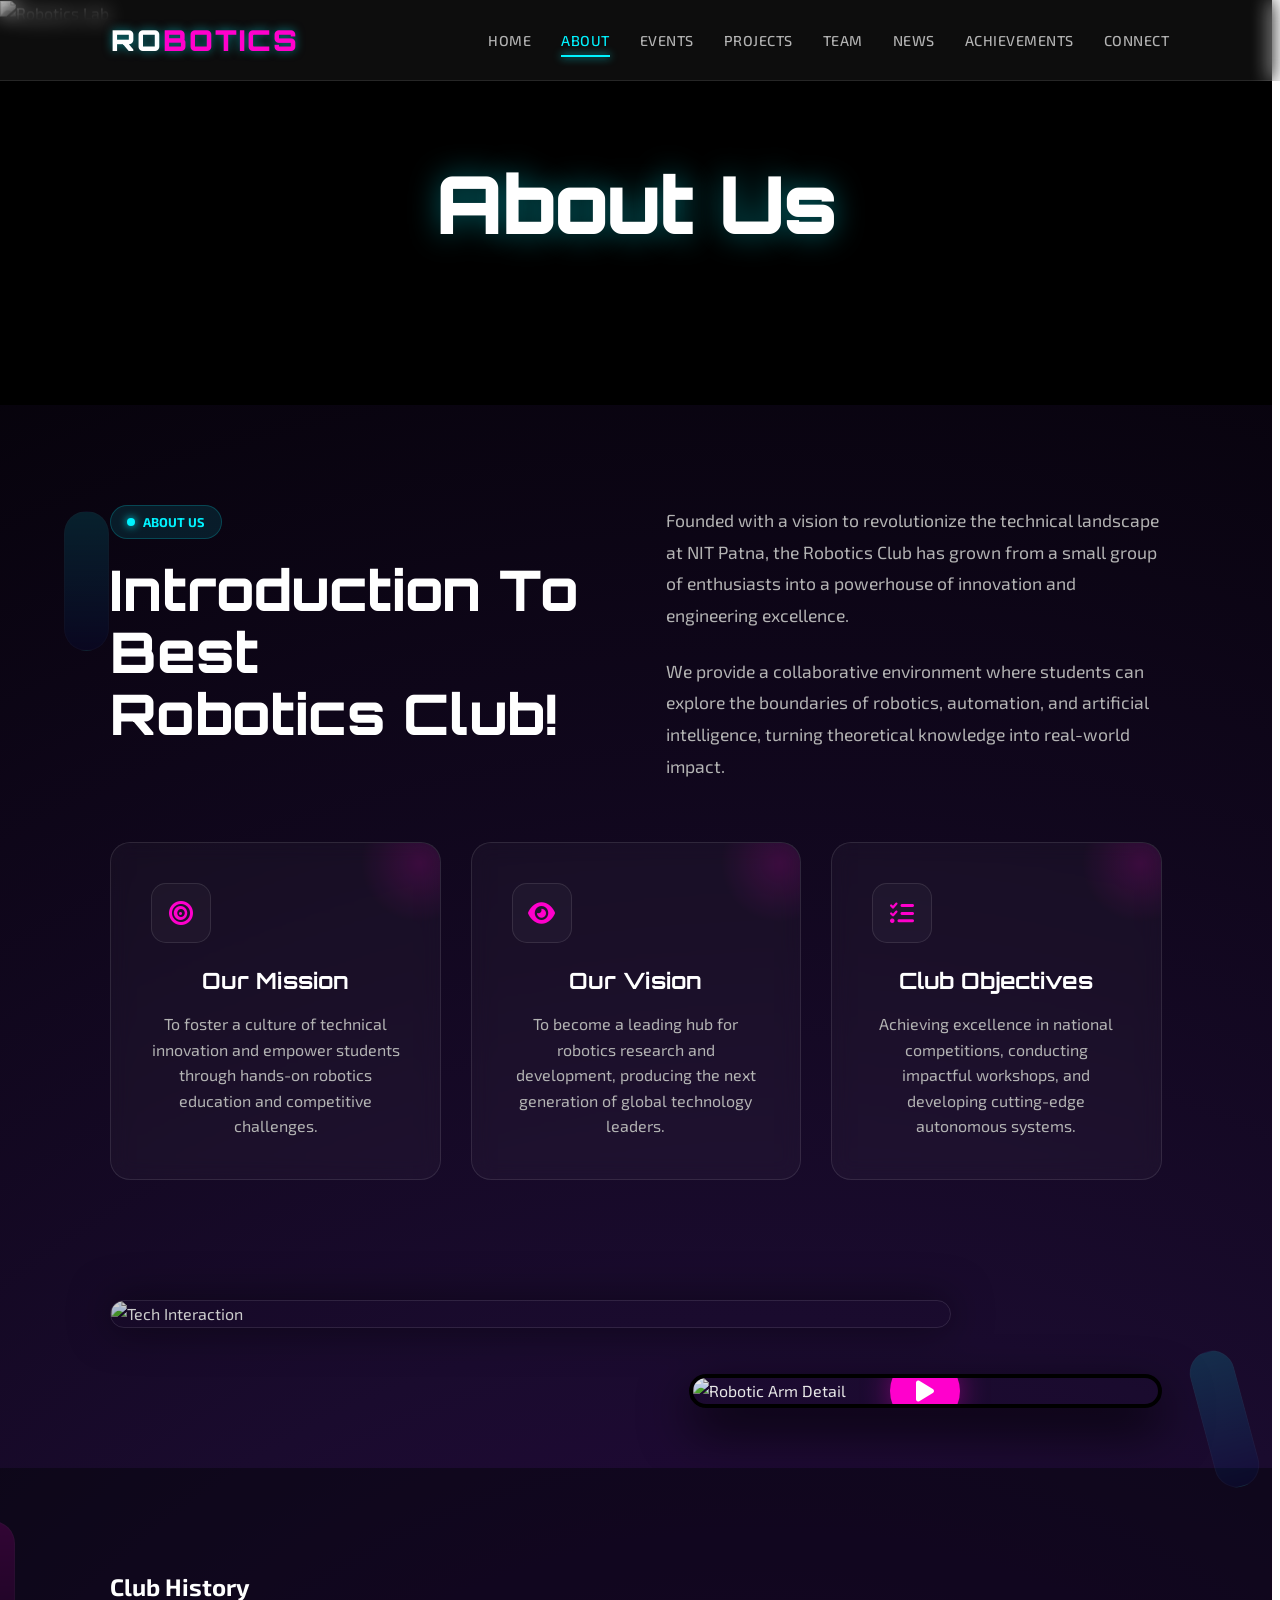
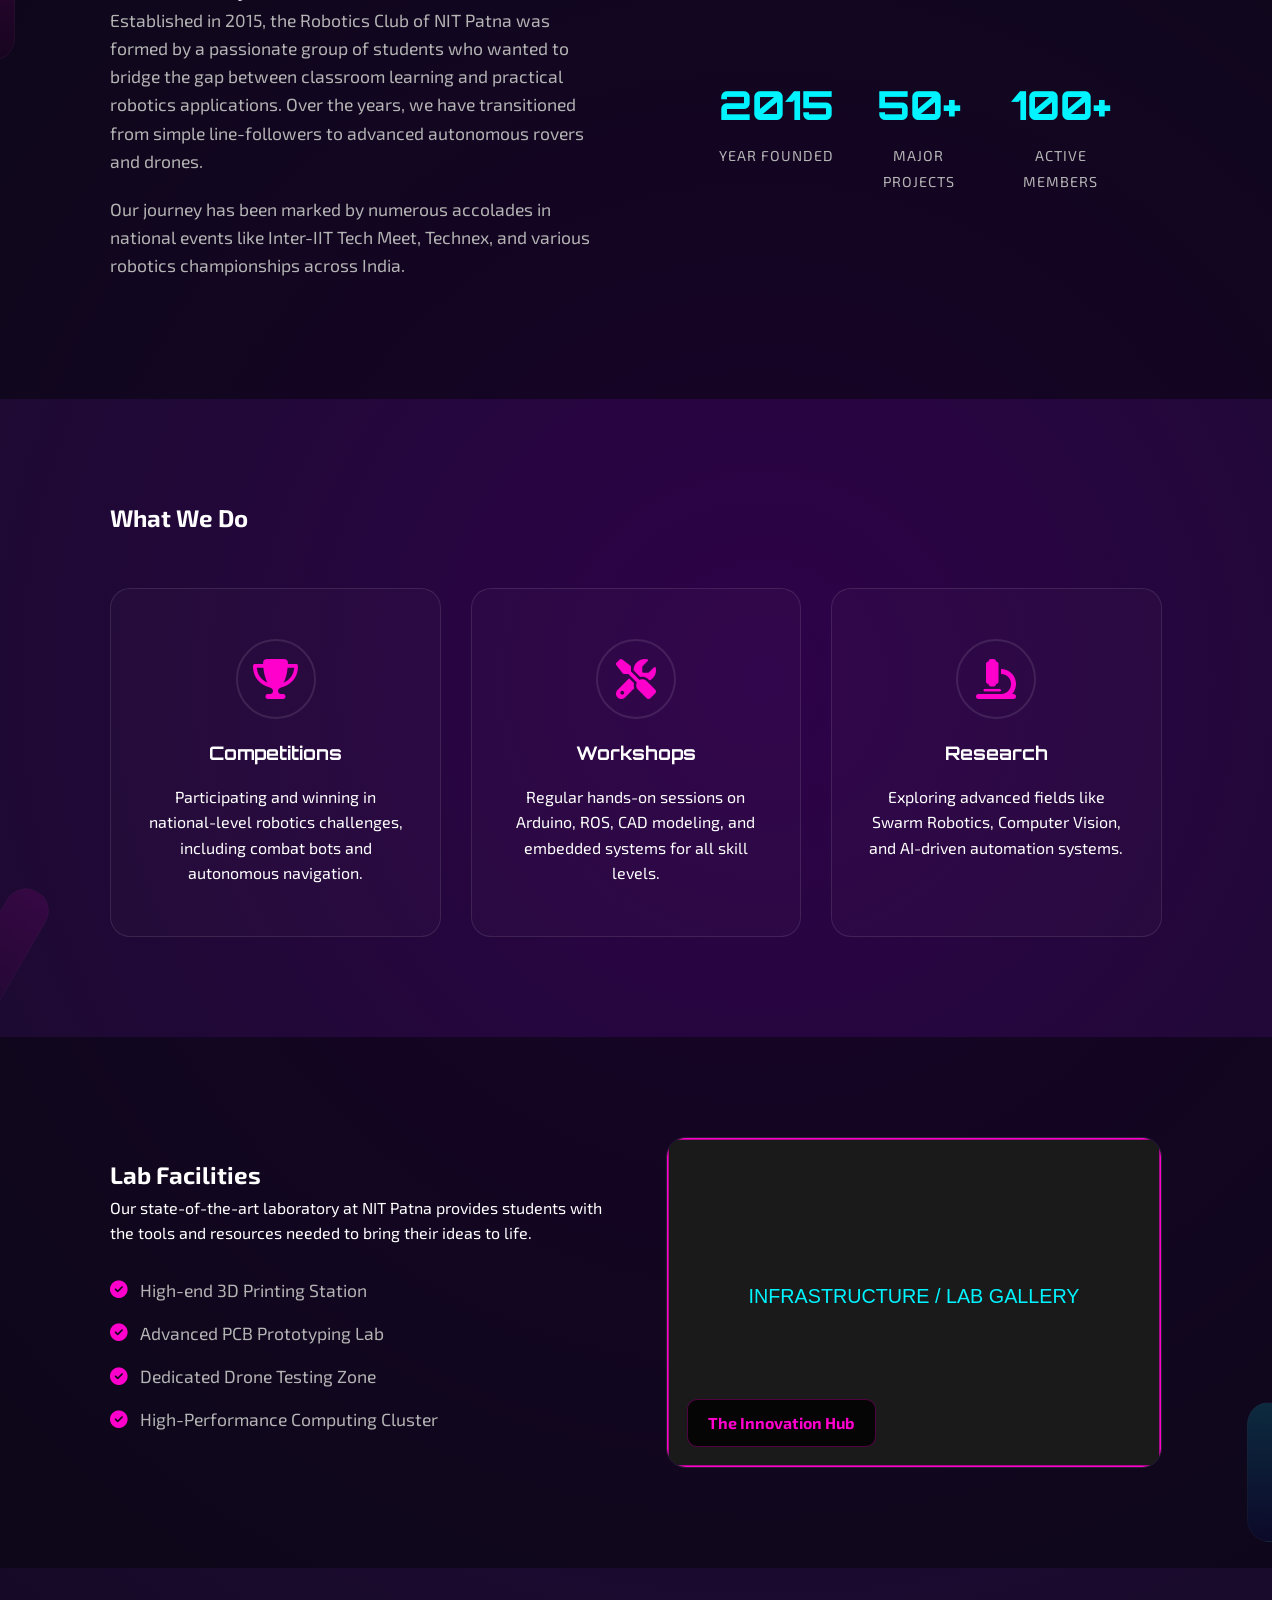
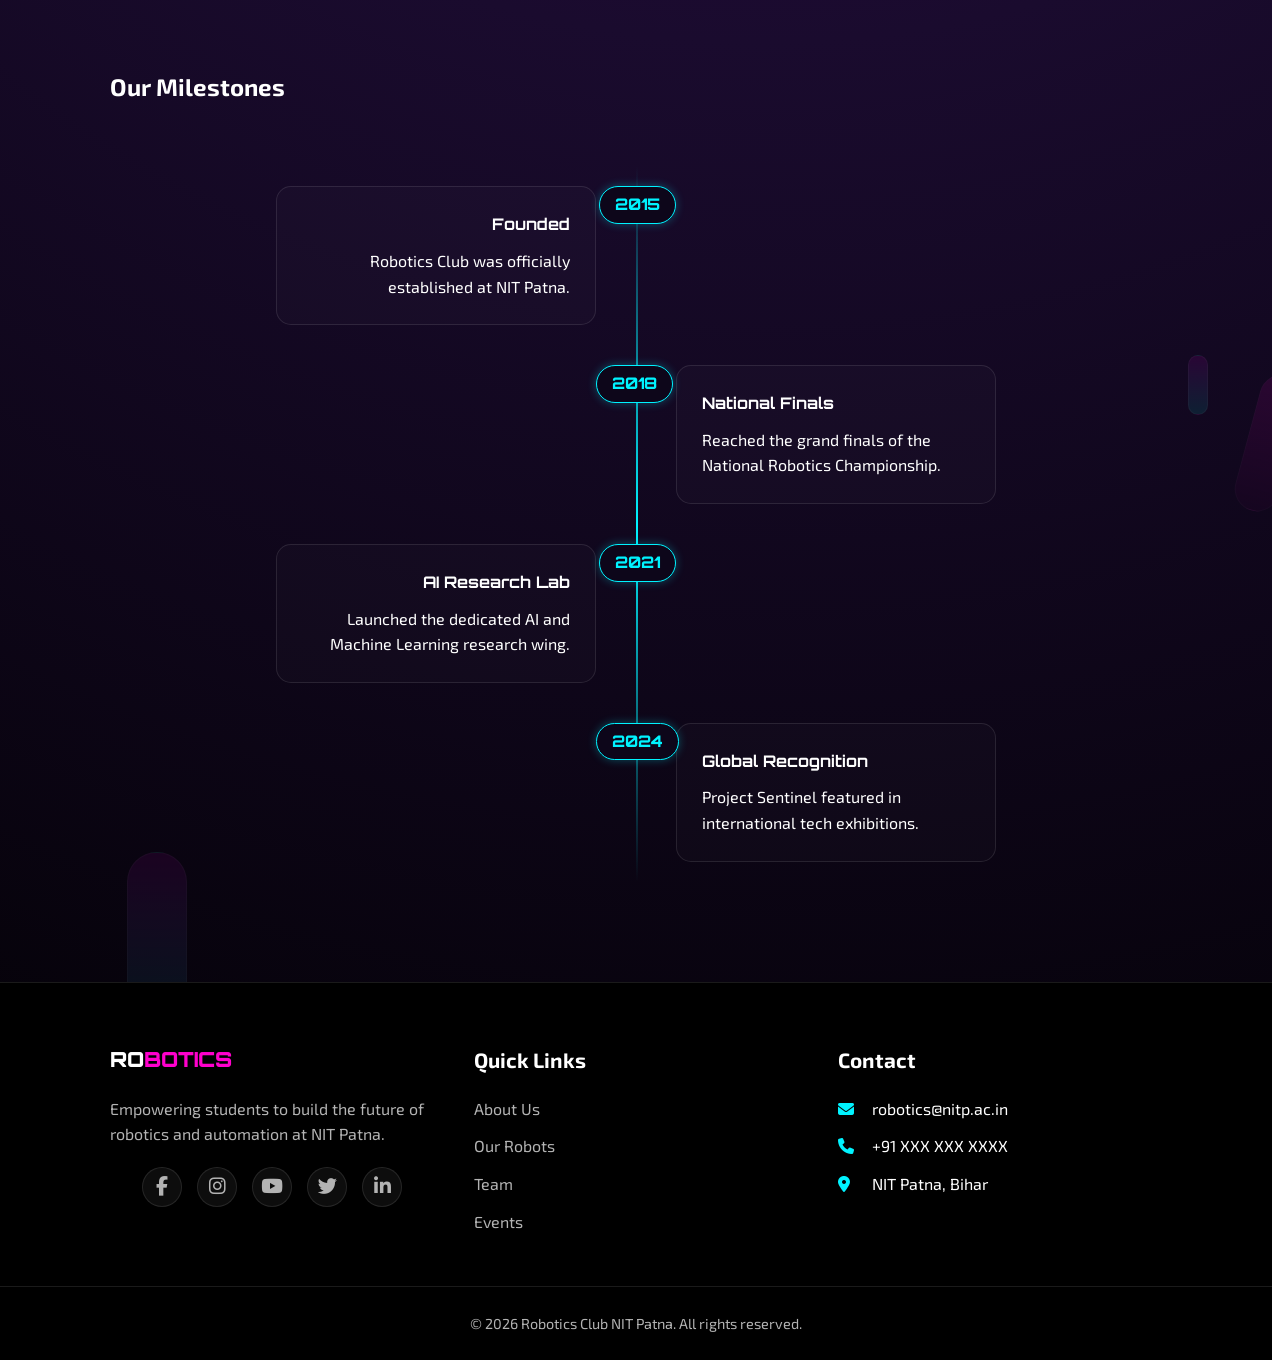
==== commit 28f7c95b: "made acheivement page" ====
--- a/about.html
+++ b/about.html
@@ -56,9 +56,18 @@
         </div>
     </header>
 
-    <main>
+    <main style="position: relative; overflow: hidden;">
+        <!-- Decorative Pills -->
+        <div class="glow-pill glow-pill--cyan" style="top: 25%; right: 2%; opacity: 0.15; transform: rotate(-15deg);">
+        </div>
+        <div class="glow-pill glow-pill--magenta"
+            style="top: 55%; left: -20px; opacity: 0.1; transform: rotate(30deg);"></div>
+        <div class="glow-pill glow-pill--small" style="bottom: 15%; right: 5%; opacity: 0.2;"></div>
+
         <!-- Introduction Section (Reference Style) -->
-        <section class="about-intro section-padding">
+        <section class="about-intro section-padding" style="position: relative; overflow: hidden;">
+            <div class="glow-pill glow-pill--cyan" style="top: 10%; left: 5%; opacity: 0.12;"></div>
+
             <div class="container">
                 <div class="intro-top">
                     <div class="intro-heading-area">
@@ -125,7 +134,10 @@
         </section>
 
         <!-- History & establishment -->
-        <section class="history-section section-padding bg-dark-secondary">
+        <section class="history-section section-padding bg-dark-secondary"
+            style="position: relative; overflow: hidden;">
+            <div class="glow-pill glow-pill--magenta" style="top: 10%; left: -30px; opacity: 0.15;"></div>
+
             <div class="container">
                 <div class="history-grid">
                     <div class="history-content">
@@ -189,7 +201,9 @@
         </section>
 
         <!-- Infrastructure & Lab Facilities -->
-        <section class="infra-section section-padding bg-dark-secondary">
+        <section class="infra-section section-padding bg-dark-secondary" style="position: relative; overflow: hidden;">
+            <div class="glow-pill glow-pill--cyan" style="bottom: 5%; right: -20px; opacity: 0.15;"></div>
+
             <div class="container">
                 <div class="infra-flex">
                     <div class="infra-info">
@@ -214,7 +228,11 @@
         </section>
 
         <!-- Club Timeline / Milestones -->
-        <section class="timeline-section section-padding">
+        <section class="timeline-section section-padding" style="position: relative; overflow: hidden;">
+            <div class="glow-pill glow-pill--large" style="bottom: -50px; left: 10%; opacity: 0.15;"></div>
+            <div class="glow-pill glow-pill--magenta"
+                style="top: 40%; right: -20px; opacity: 0.1; transform: rotate(15deg);"></div>
+
             <div class="container">
                 <h2 class="section-heading-center">Our Milestones</h2>
                 <div class="timeline-visual">
--- a/css/components.css
+++ b/css/components.css
@@ -1256,4 +1256,40 @@
     .specialization-tabs {
         flex-wrap: wrap;
     }
+}
+
+/* ==========================================================================
+   DECORATIVE GLOW ELEMENTS (Pills)
+   ========================================================================== */
+
+.glow-pill {
+    position: absolute;
+    width: 45px;
+    height: 140px;
+    background: linear-gradient(180deg, #800080 0%, #008080 100%);
+    border-radius: 50px;
+    z-index: 10;
+    /* Put it above slides and sections */
+    pointer-events: none;
+    opacity: 0.9;
+    /* Very visible */
+    border: 1px solid rgba(255, 255, 255, 0.2);
+}
+
+.glow-pill--small {
+    width: 20px;
+    height: 60px;
+}
+
+.glow-pill--large {
+    width: 60px;
+    height: 180px;
+}
+
+.glow-pill--magenta {
+    background: linear-gradient(180deg, var(--primary-neon) 0%, #4a0040 100%);
+}
+
+.glow-pill--cyan {
+    background: linear-gradient(180deg, var(--secondary-neon) 0%, #001B79 100%);
 }
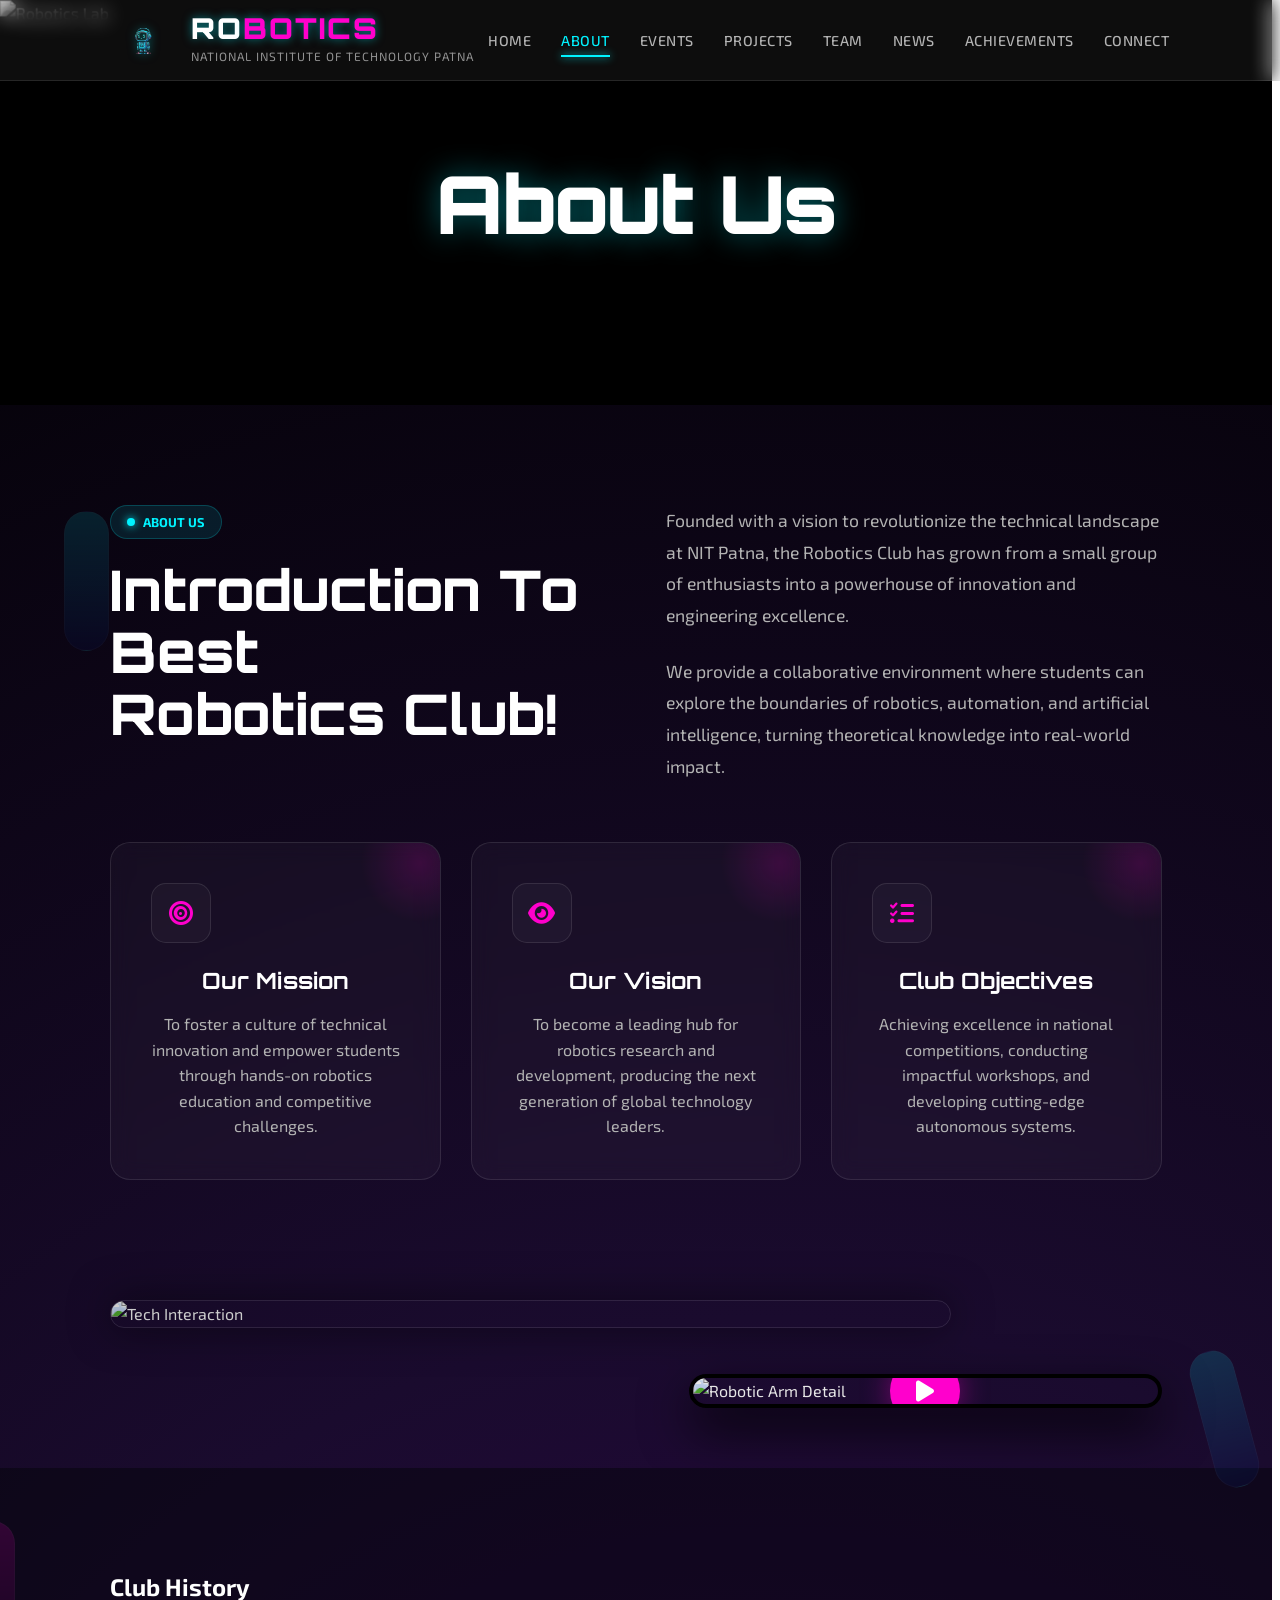
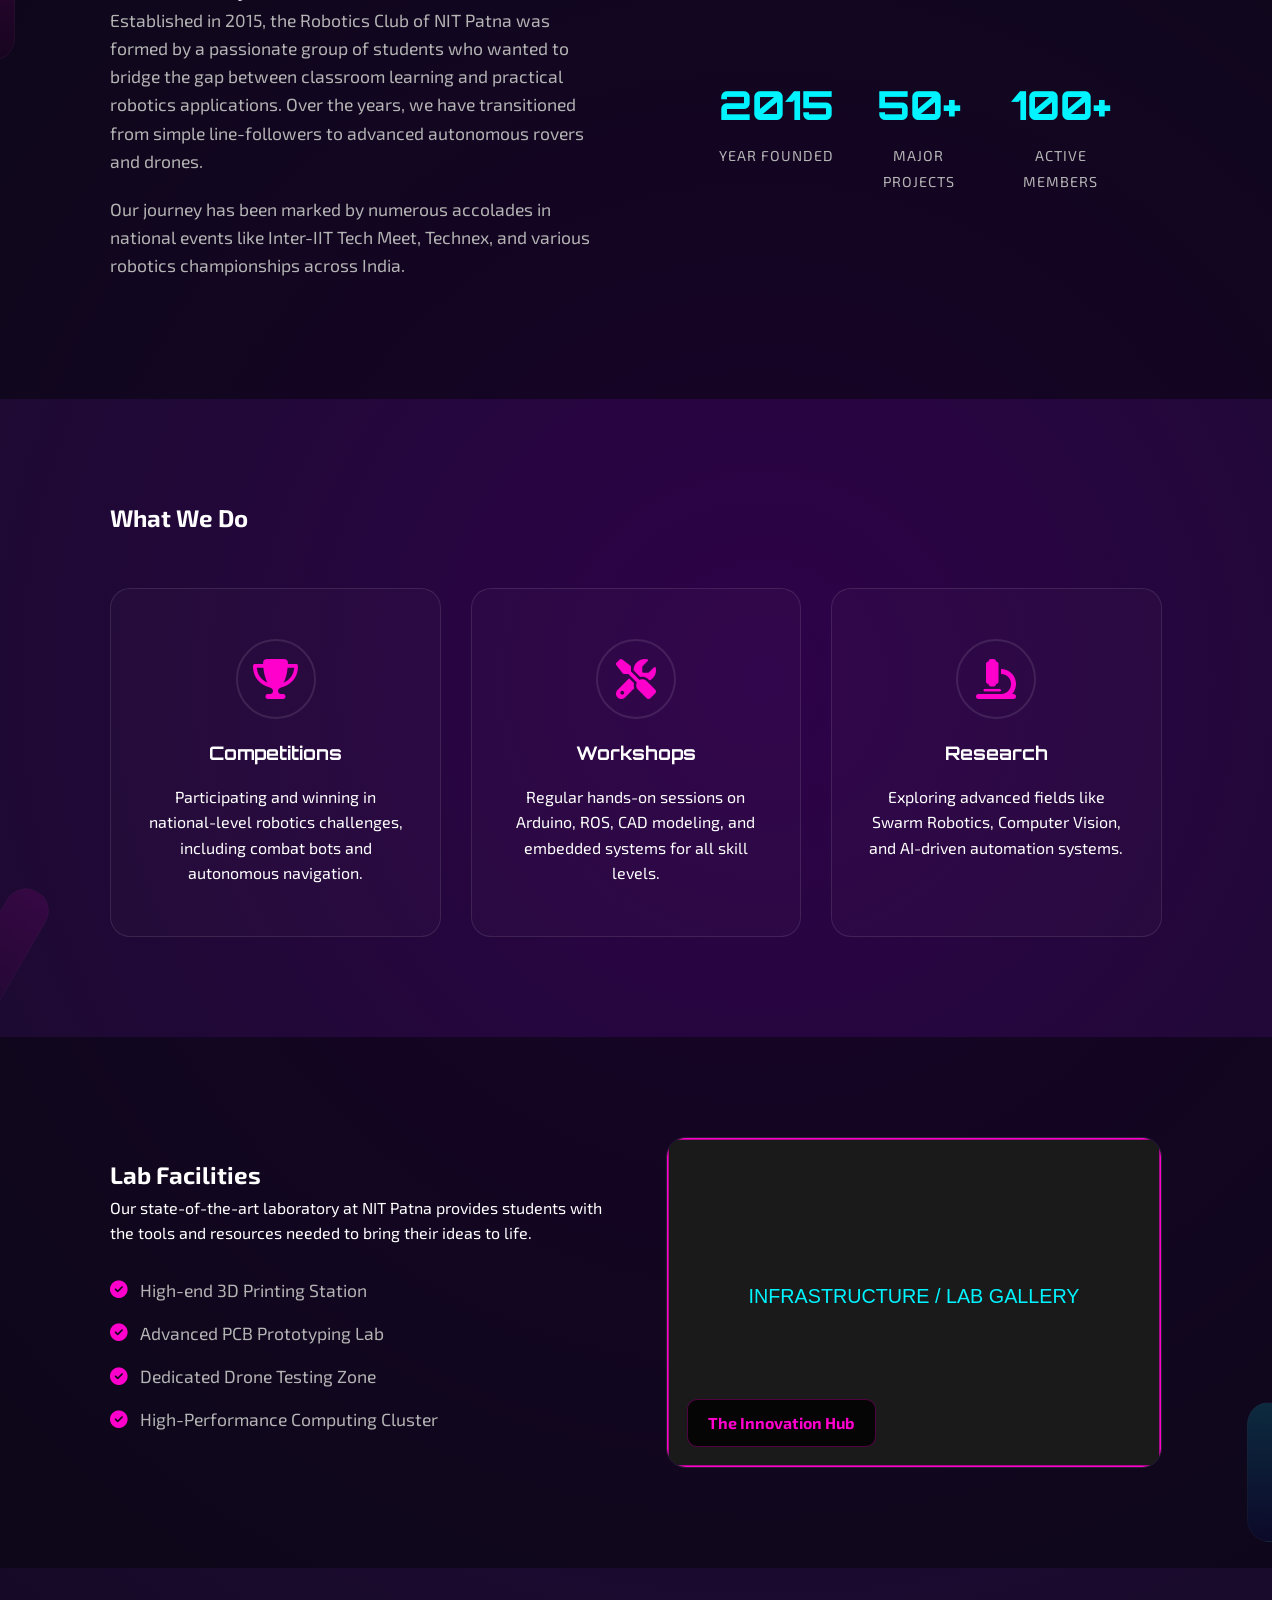
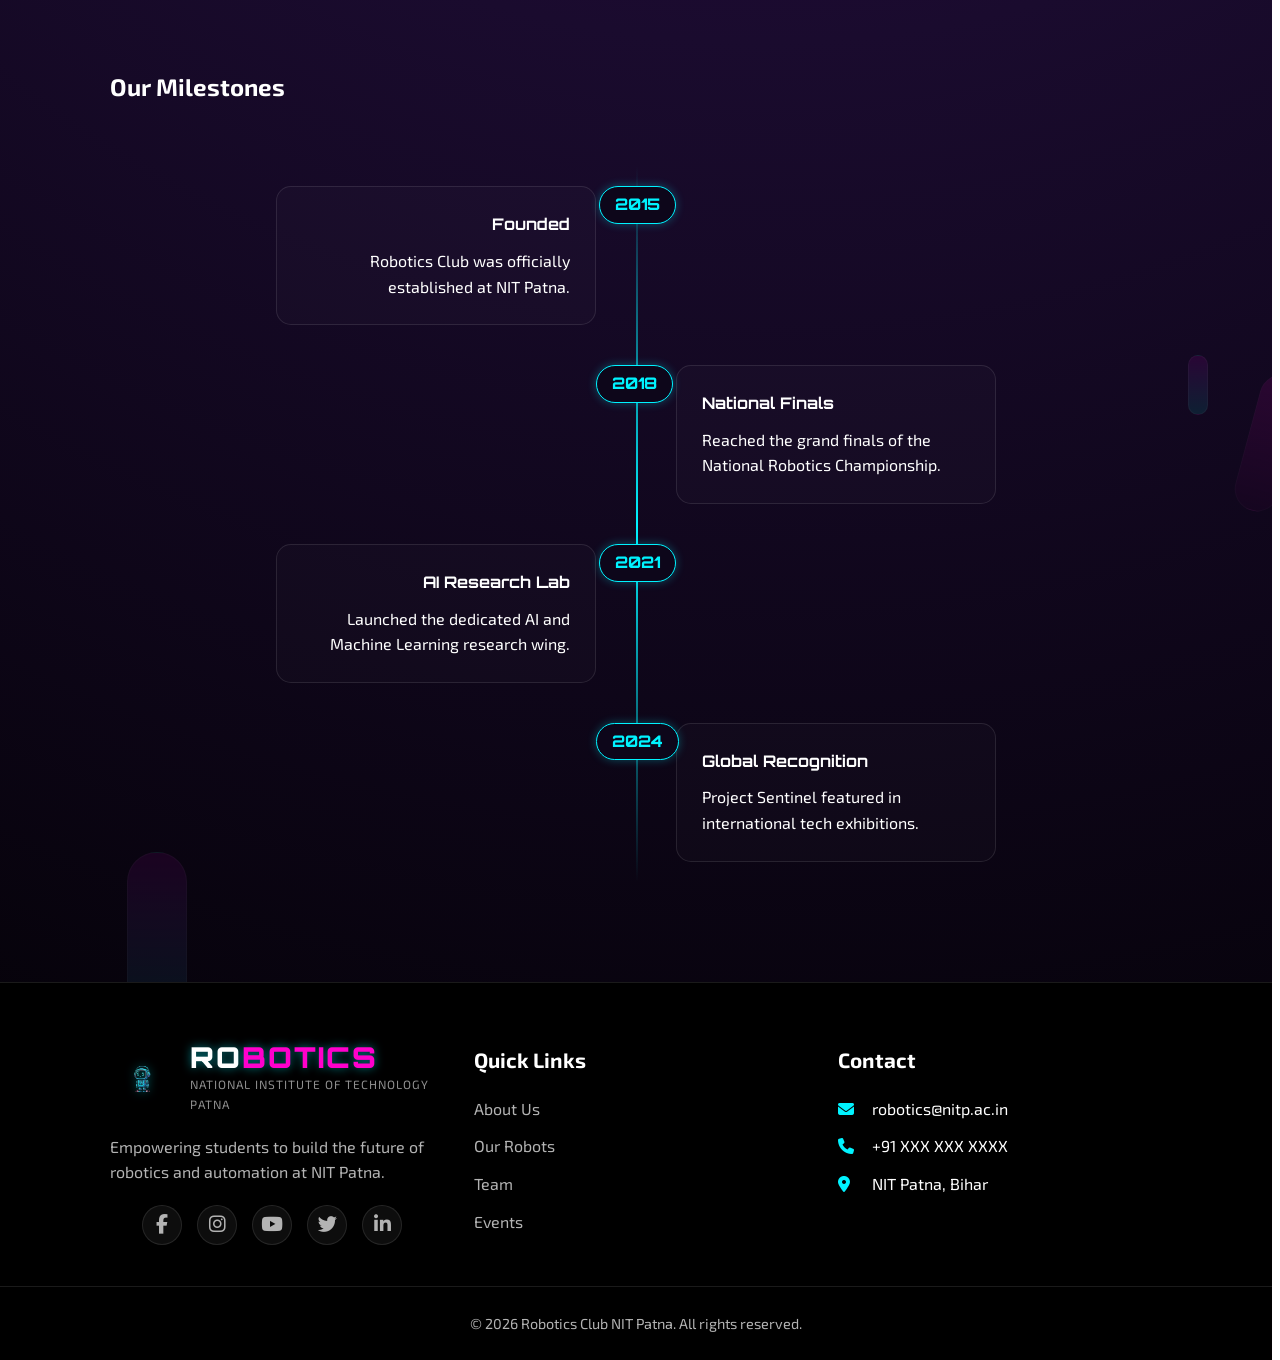
==== commit 3256e080: "tried with landing page and updated header and footer" ====
--- a/about.html
+++ b/about.html
@@ -27,7 +27,13 @@
     <!-- Navigation -->
     <nav class="navbar">
         <div class="container nav-container">
-            <a href="index.html" class="logo">RO<span>BOTICS</span></a>
+            <a href="index.html" class="logo-wrapper">
+                <img src="images/background/logo.png" alt="Robotics Club NIT Patna" class="nav-logo">
+                <div class="logo-text">
+                    <span class="logo-main">RO<span>BOTICS</span></span>
+                    <span class="logo-sub">National Institute of Technology Patna</span>
+                </div>
+            </a>
             <ul class="nav-links">
                 <li><a href="index.html">Home</a></li>
                 <li><a href="about.html" class="active">About</a></li>
@@ -270,7 +276,13 @@
     <footer class="footer">
         <div class="container footer-content">
             <div class="footer-section">
-                <h4 class="footer-logo">RO<span>BOTICS</span></h4>
+                <a href="index.html" class="logo-wrapper" style="margin-bottom: 20px;">
+                    <img src="images/background/logo.png" alt="Robotics Club NIT Patna" class="nav-logo">
+                    <div class="logo-text">
+                        <span class="logo-main">RO<span>BOTICS</span></span>
+                        <span class="logo-sub">National Institute of Technology Patna</span>
+                    </div>
+                </a>
                 <p>Empowering students to build the future of robotics and automation at NIT Patna.</p>
                 <div class="social-icons">
                     <a href="#" aria-label="Facebook"><i class="fab fa-facebook-f"></i></a>
--- a/css/main.css
+++ b/css/main.css
@@ -139,17 +139,56 @@
     /* No more shrinking */
 }
 
-.logo {
+.logo-wrapper {
+    display: flex;
+    align-items: center;
+    gap: 15px;
+    text-decoration: none;
+    transition: transform 0.3s ease;
+}
+
+.logo-wrapper:hover {
+    transform: scale(1.02);
+}
+
+.nav-logo {
+    height: 65px;
+    width: auto;
+    filter: drop-shadow(0 0 5px rgba(0, 243, 255, 0.5));
+}
+
+.logo-text {
+    display: flex;
+    flex-direction: column;
+    justify-content: center;
+}
+
+.logo-main {
     font-family: var(--font-heading);
     font-size: 1.8rem;
     font-weight: 900;
     color: var(--text-main);
     letter-spacing: 2px;
     text-shadow: 0 0 10px rgba(0, 243, 255, 0.5);
-}
-
-.logo span {
+    line-height: 1;
+}
+
+.logo-main span {
     color: var(--primary-neon);
+}
+
+.logo-sub {
+    font-size: 0.75rem;
+    color: var(--text-dim);
+    letter-spacing: 1px;
+    text-transform: uppercase;
+    margin-top: 4px;
+    opacity: 0.8;
+}
+
+.logo {
+    display: none;
+    /* Hide old logo style if any remains */
 }
 
 .nav-links {
@@ -791,6 +830,17 @@
     z-index: 1;
 }
 
+.achievement.logo-wrapper {
+    display: flex;
+    align-items: center;
+    gap: 15px;
+    padding: 5px 0;
+    /* Removed glass effect as requested */
+    background: transparent;
+    backdrop-filter: none;
+    border: none;
+}
+
 .achievement-date {
     display: inline-block;
     padding: 5px 15px;
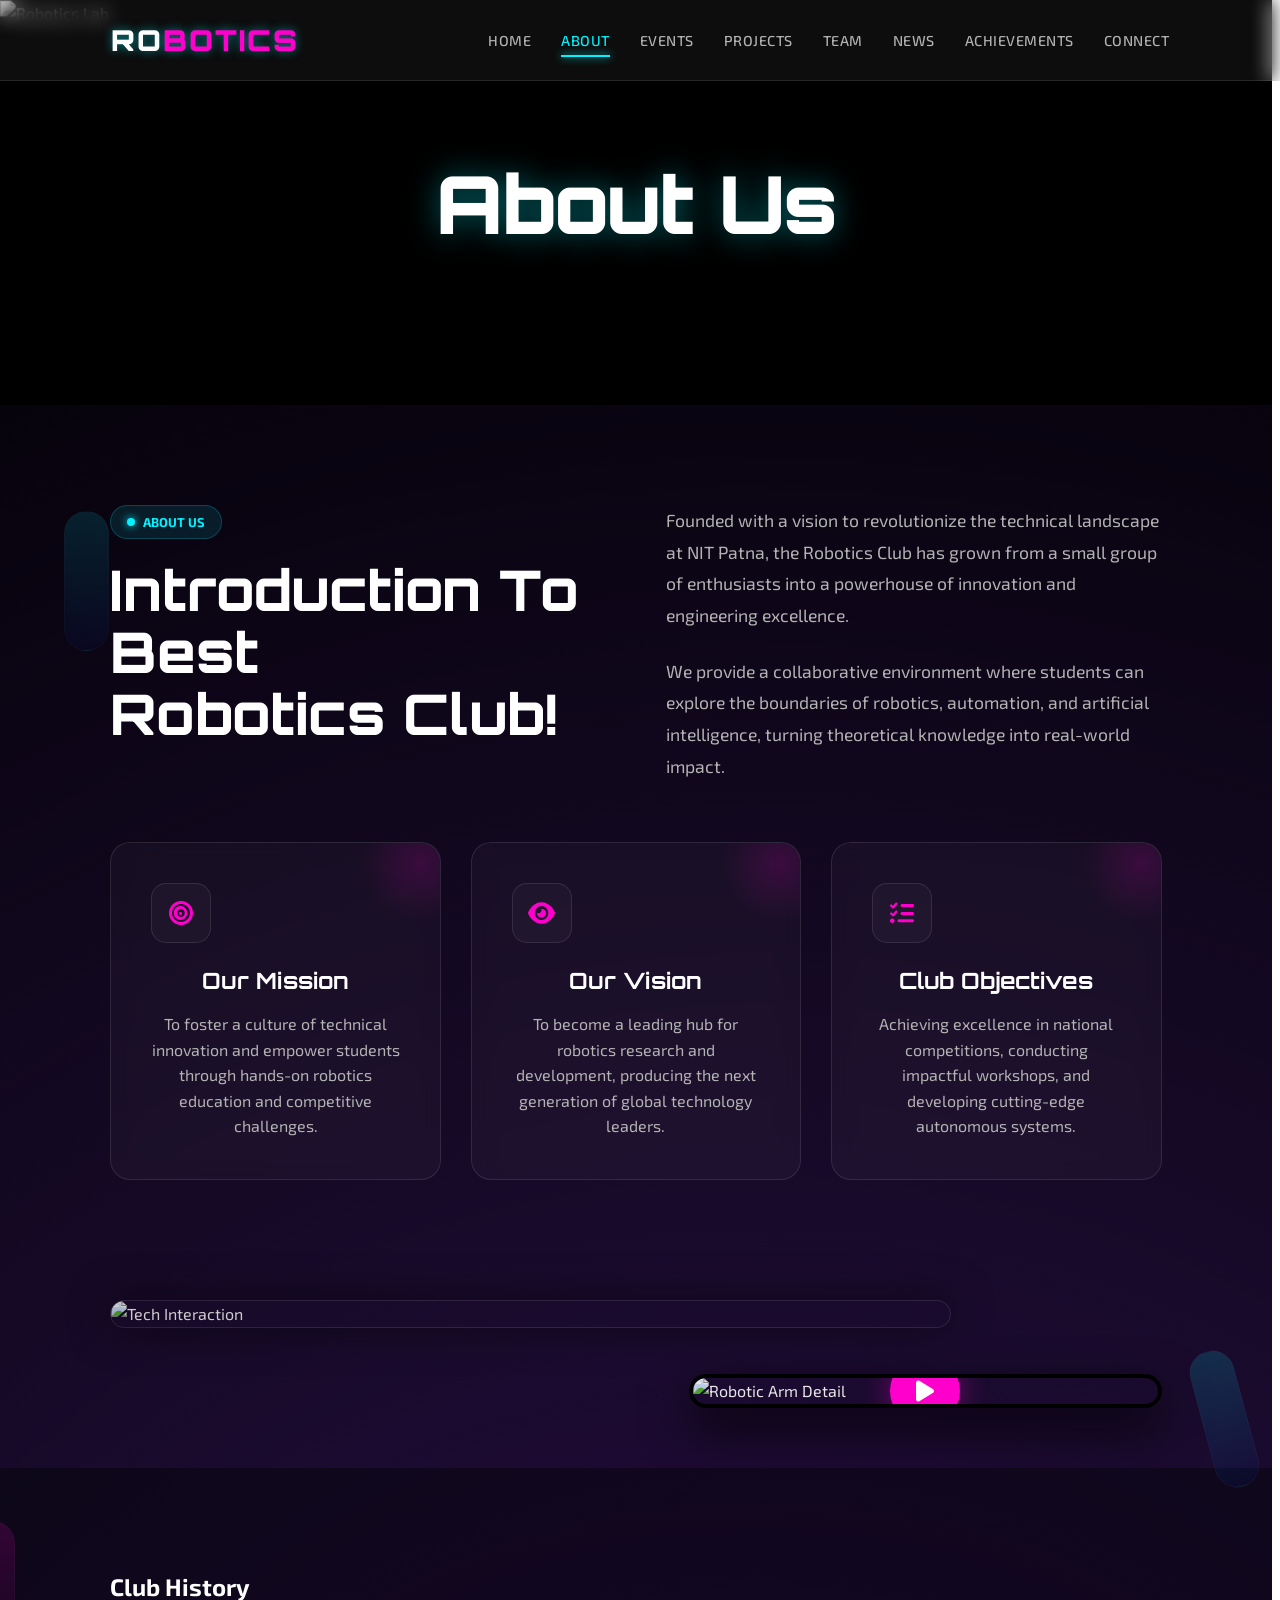
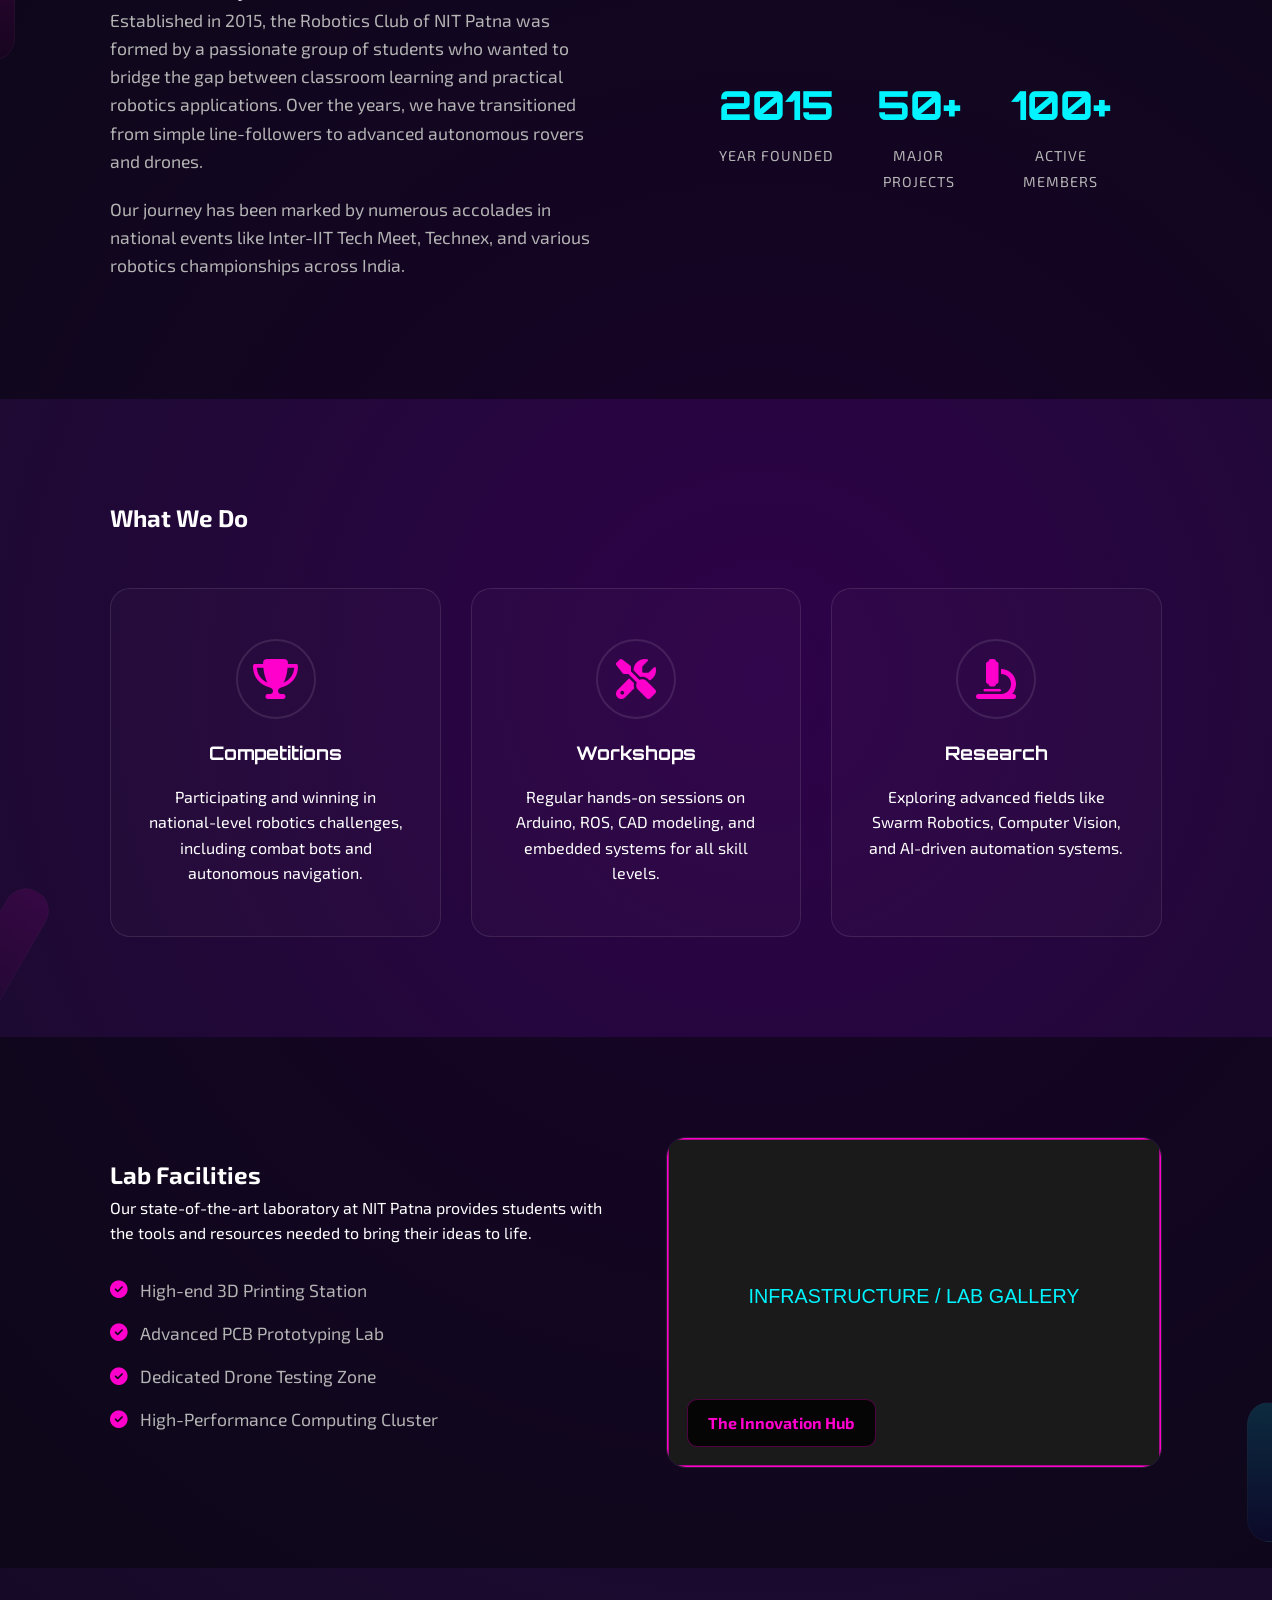
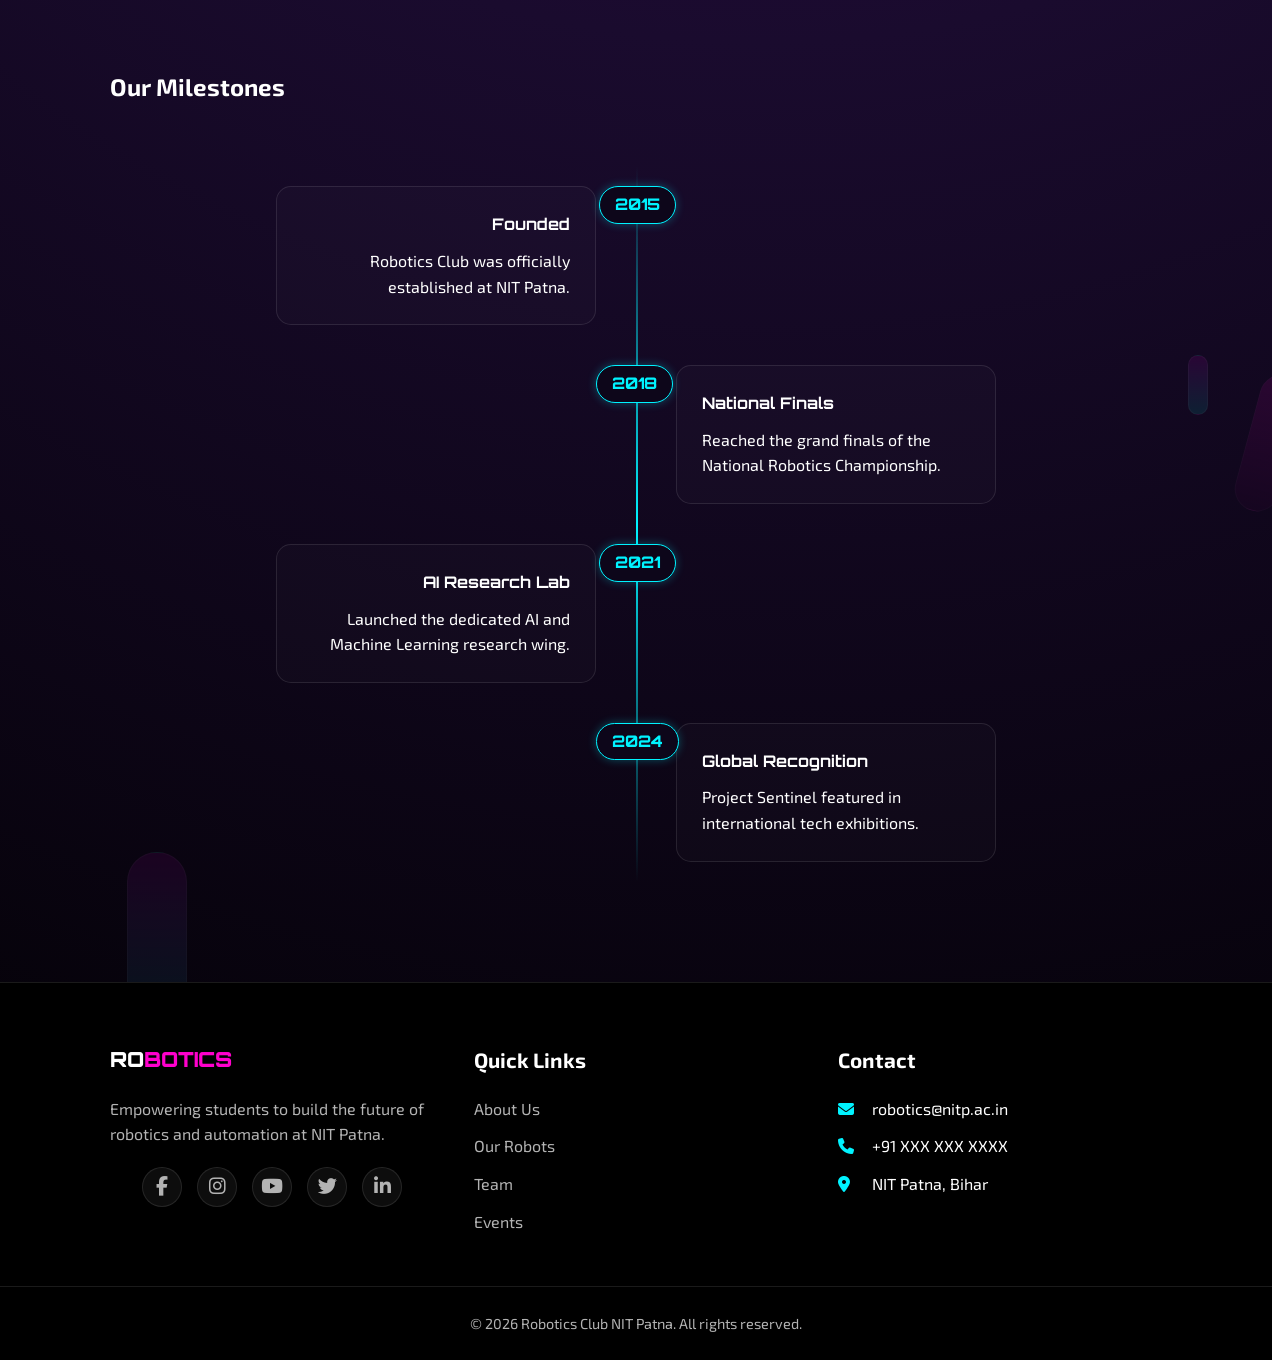
==== commit 5d21366e: "updated size of aroplane" ====
--- a/about.html
+++ b/about.html
@@ -27,13 +27,7 @@
     <!-- Navigation -->
     <nav class="navbar">
         <div class="container nav-container">
-            <a href="index.html" class="logo-wrapper">
-                <img src="images/background/logo.png" alt="Robotics Club NIT Patna" class="nav-logo">
-                <div class="logo-text">
-                    <span class="logo-main">RO<span>BOTICS</span></span>
-                    <span class="logo-sub">National Institute of Technology Patna</span>
-                </div>
-            </a>
+            <a href="index.html" class="logo">RO<span>BOTICS</span></a>
             <ul class="nav-links">
                 <li><a href="index.html">Home</a></li>
                 <li><a href="about.html" class="active">About</a></li>
@@ -276,13 +270,7 @@
     <footer class="footer">
         <div class="container footer-content">
             <div class="footer-section">
-                <a href="index.html" class="logo-wrapper" style="margin-bottom: 20px;">
-                    <img src="images/background/logo.png" alt="Robotics Club NIT Patna" class="nav-logo">
-                    <div class="logo-text">
-                        <span class="logo-main">RO<span>BOTICS</span></span>
-                        <span class="logo-sub">National Institute of Technology Patna</span>
-                    </div>
-                </a>
+                <h4 class="footer-logo">RO<span>BOTICS</span></h4>
                 <p>Empowering students to build the future of robotics and automation at NIT Patna.</p>
                 <div class="social-icons">
                     <a href="#" aria-label="Facebook"><i class="fab fa-facebook-f"></i></a>
--- a/css/main.css
+++ b/css/main.css
@@ -139,56 +139,17 @@
     /* No more shrinking */
 }
 
-.logo-wrapper {
-    display: flex;
-    align-items: center;
-    gap: 15px;
-    text-decoration: none;
-    transition: transform 0.3s ease;
-}
-
-.logo-wrapper:hover {
-    transform: scale(1.02);
-}
-
-.nav-logo {
-    height: 65px;
-    width: auto;
-    filter: drop-shadow(0 0 5px rgba(0, 243, 255, 0.5));
-}
-
-.logo-text {
-    display: flex;
-    flex-direction: column;
-    justify-content: center;
-}
-
-.logo-main {
+.logo {
     font-family: var(--font-heading);
     font-size: 1.8rem;
     font-weight: 900;
     color: var(--text-main);
     letter-spacing: 2px;
     text-shadow: 0 0 10px rgba(0, 243, 255, 0.5);
-    line-height: 1;
-}
-
-.logo-main span {
+}
+
+.logo span {
     color: var(--primary-neon);
-}
-
-.logo-sub {
-    font-size: 0.75rem;
-    color: var(--text-dim);
-    letter-spacing: 1px;
-    text-transform: uppercase;
-    margin-top: 4px;
-    opacity: 0.8;
-}
-
-.logo {
-    display: none;
-    /* Hide old logo style if any remains */
 }
 
 .nav-links {
@@ -830,17 +791,6 @@
     z-index: 1;
 }
 
-.achievement.logo-wrapper {
-    display: flex;
-    align-items: center;
-    gap: 15px;
-    padding: 5px 0;
-    /* Removed glass effect as requested */
-    background: transparent;
-    backdrop-filter: none;
-    border: none;
-}
-
 .achievement-date {
     display: inline-block;
     padding: 5px 15px;
--- a/css/components.css
+++ b/css/components.css
@@ -134,9 +134,9 @@
 }
 
 .project-card:hover {
-    transform: translateY(-10px);
+    transform: translateY(-5px);
     border-color: rgba(255, 0, 204, 0.5);
-    box-shadow: 0 15px 35px rgba(0, 0, 0, 0.5);
+    box-shadow: 0 10px 30px rgba(0, 0, 0, 0.5);
 }
 
 .project-card:hover::after {
@@ -195,8 +195,8 @@
     /* Back to original ratio (form back to size) */
     gap: 10px;
     width: 95%;
-    max-width: 680px;
-    /* Smaller card width */
+    max-width: 1000px;
+    /* Increased width for laptop view */
     align-items: center;
     /* Removed max-height for better responsiveness */
     /* Drop shadow effect on borders */
@@ -336,9 +336,10 @@
     height: 500px;
     filter: drop-shadow(0 20px 50px rgba(0, 0, 0, 0.9));
     position: relative;
-    left: -110px;
-    /* Shifted more to compensate for massive size */
-    top: 20px;
+    left: 0;
+    /* Centered */
+    top: -40px;
+    /* Moved up as requested */
     transform: rotate(-22deg);
     /* steeper tilt */
     pointer-events: none;
@@ -544,6 +545,8 @@
         height: 40px;
         font-size: 1rem;
     }
+
+    <<<<<<< HEAD=======
 }
 
 /* ==========================================================================
@@ -1292,4 +1295,5 @@
 
 .glow-pill--cyan {
     background: linear-gradient(180deg, var(--secondary-neon) 0%, #001B79 100%);
+    >>>>>>>28f7c95b46aa86597a7acb6b68d5f1be2c450a99
 }
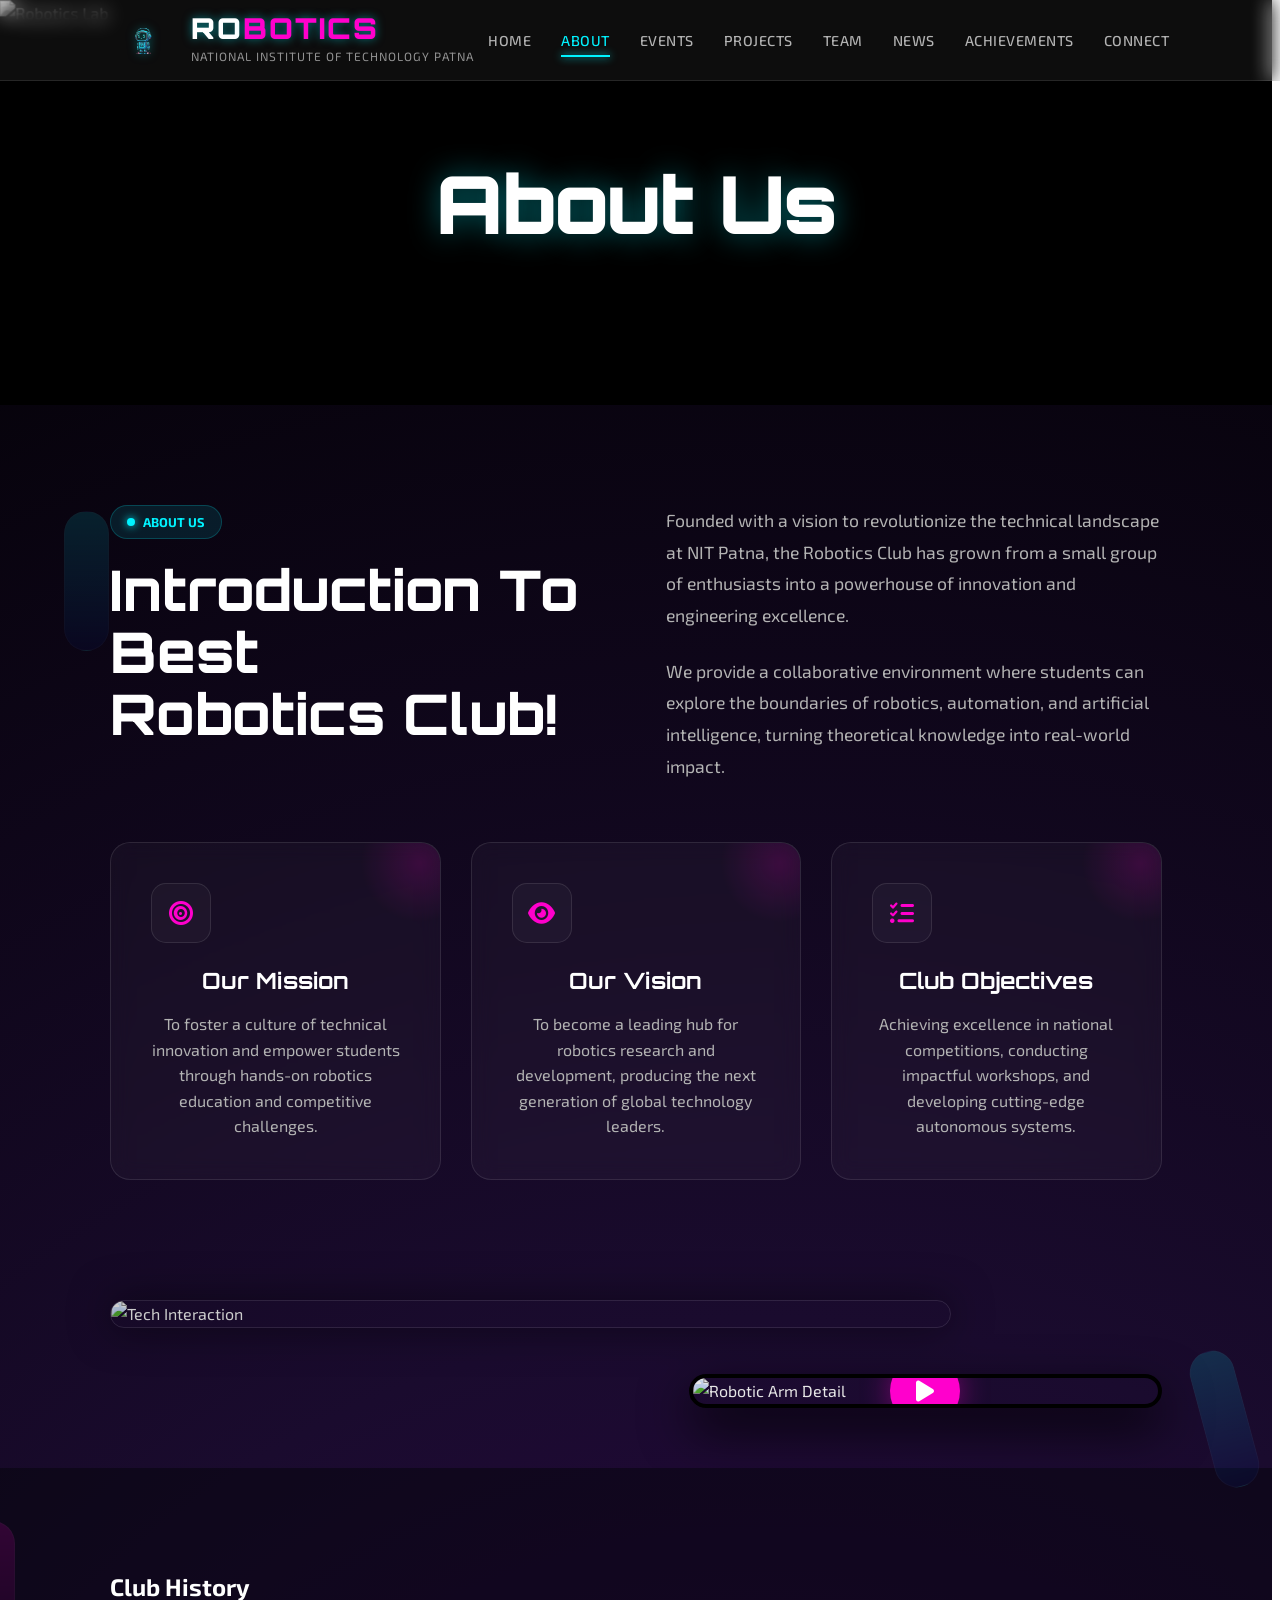
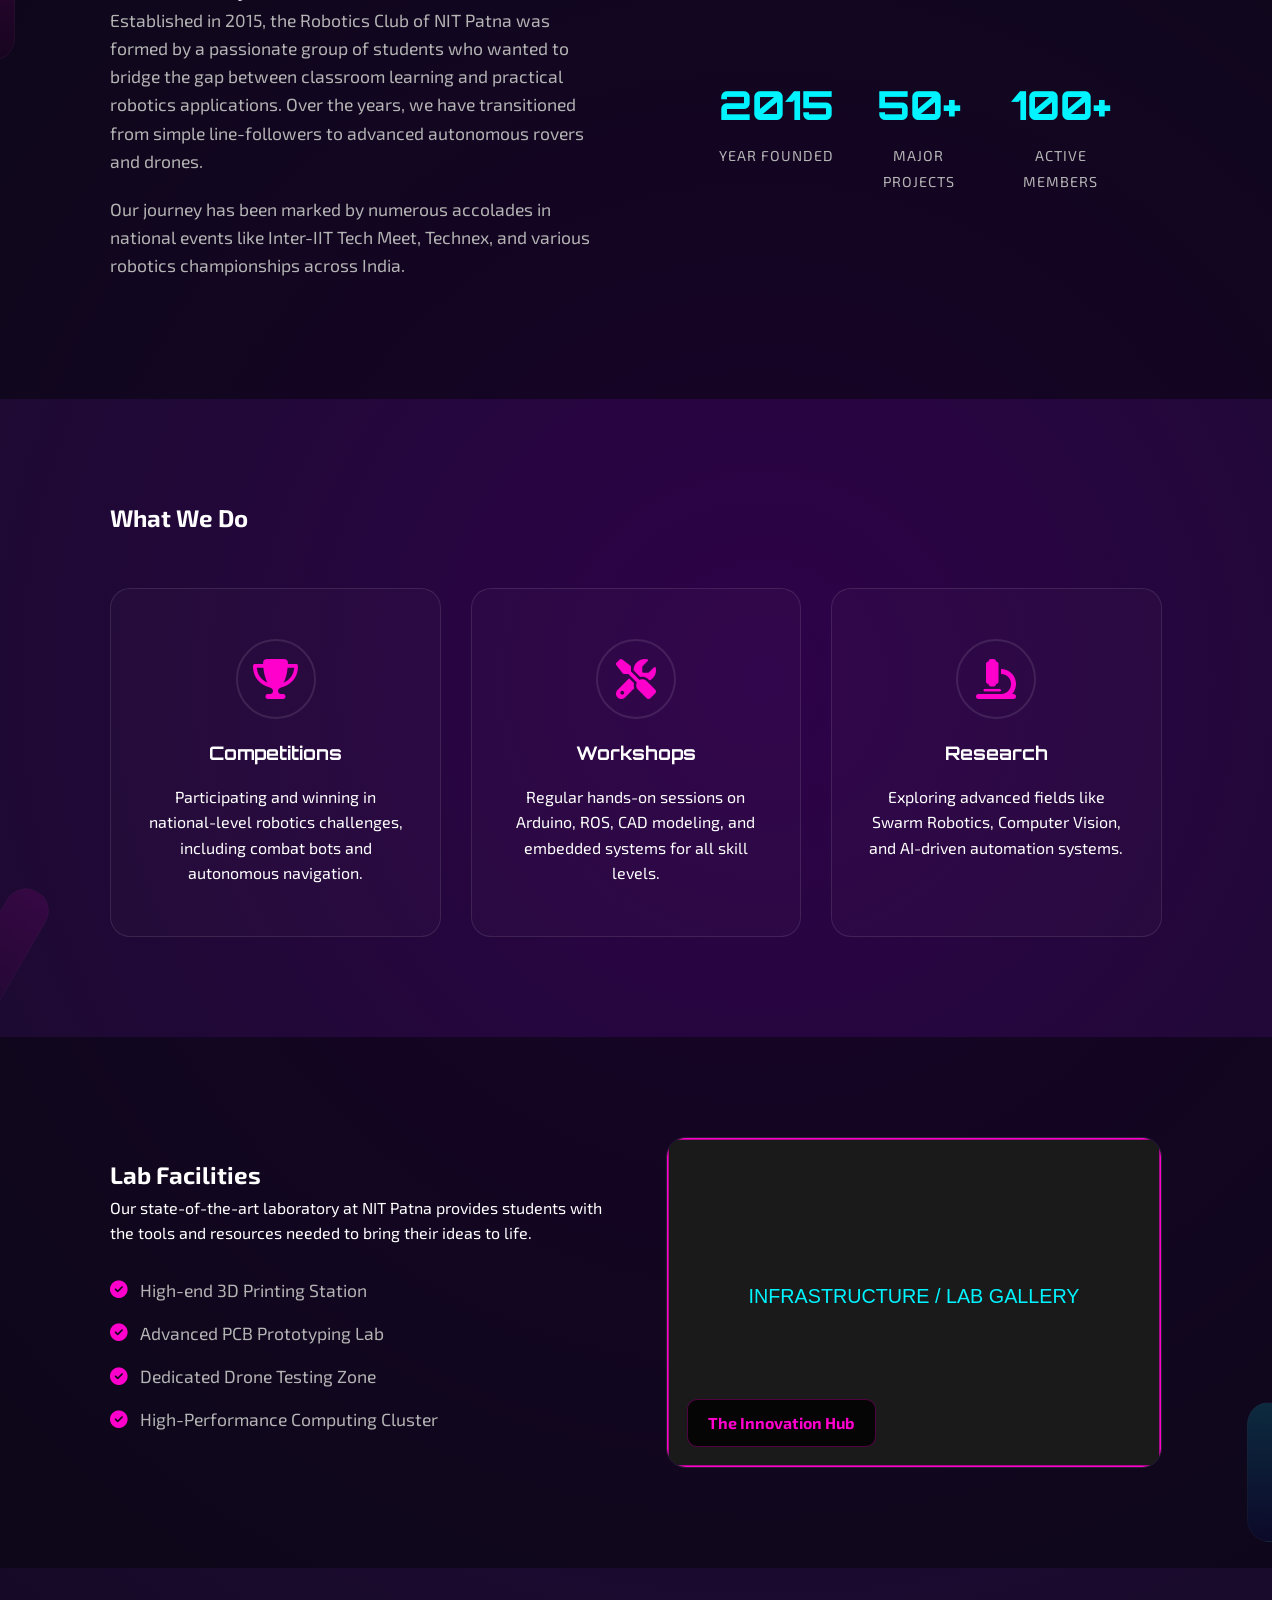
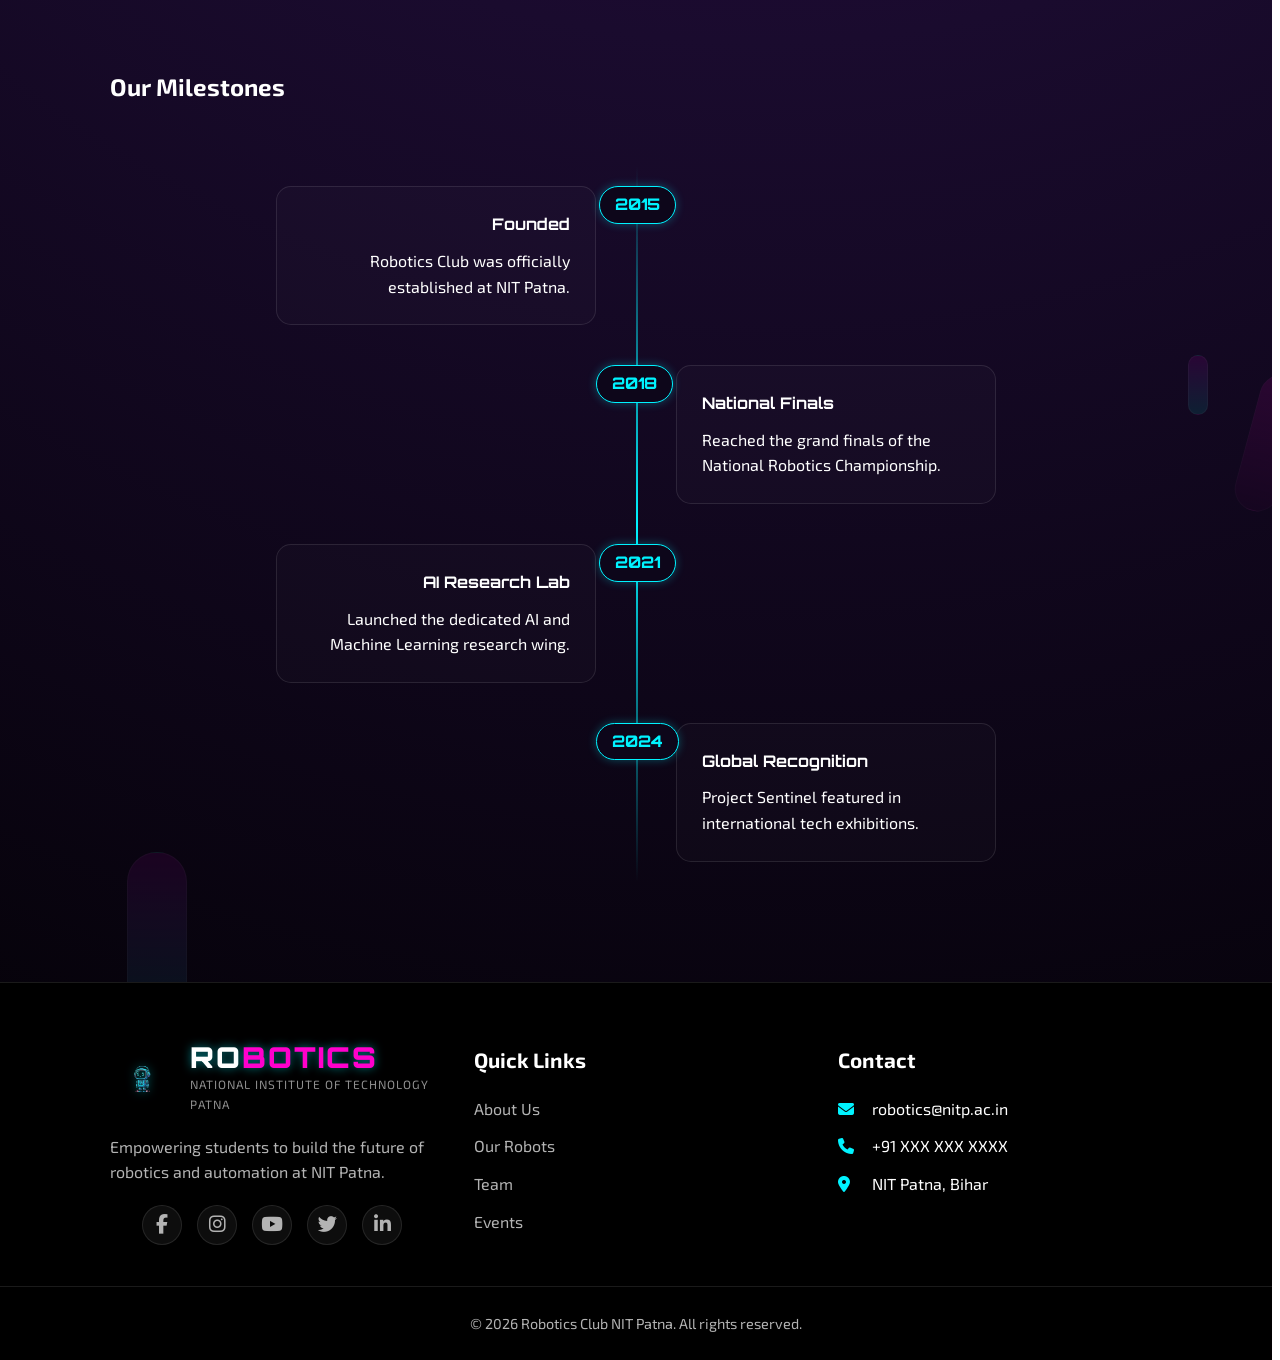
==== commit 12ad92d7: "Merge branch 'main' of https://github.com/Khushi481/robotics_club_website" ====
--- a/about.html
+++ b/about.html
@@ -27,7 +27,13 @@
     <!-- Navigation -->
     <nav class="navbar">
         <div class="container nav-container">
-            <a href="index.html" class="logo">RO<span>BOTICS</span></a>
+            <a href="index.html" class="logo-wrapper">
+                <img src="images/background/logo.png" alt="Robotics Club NIT Patna" class="nav-logo">
+                <div class="logo-text">
+                    <span class="logo-main">RO<span>BOTICS</span></span>
+                    <span class="logo-sub">National Institute of Technology Patna</span>
+                </div>
+            </a>
             <ul class="nav-links">
                 <li><a href="index.html">Home</a></li>
                 <li><a href="about.html" class="active">About</a></li>
@@ -270,7 +276,13 @@
     <footer class="footer">
         <div class="container footer-content">
             <div class="footer-section">
-                <h4 class="footer-logo">RO<span>BOTICS</span></h4>
+                <a href="index.html" class="logo-wrapper" style="margin-bottom: 20px;">
+                    <img src="images/background/logo.png" alt="Robotics Club NIT Patna" class="nav-logo">
+                    <div class="logo-text">
+                        <span class="logo-main">RO<span>BOTICS</span></span>
+                        <span class="logo-sub">National Institute of Technology Patna</span>
+                    </div>
+                </a>
                 <p>Empowering students to build the future of robotics and automation at NIT Patna.</p>
                 <div class="social-icons">
                     <a href="#" aria-label="Facebook"><i class="fab fa-facebook-f"></i></a>
--- a/css/main.css
+++ b/css/main.css
@@ -139,17 +139,56 @@
     /* No more shrinking */
 }
 
-.logo {
+.logo-wrapper {
+    display: flex;
+    align-items: center;
+    gap: 15px;
+    text-decoration: none;
+    transition: transform 0.3s ease;
+}
+
+.logo-wrapper:hover {
+    transform: scale(1.02);
+}
+
+.nav-logo {
+    height: 65px;
+    width: auto;
+    filter: drop-shadow(0 0 5px rgba(0, 243, 255, 0.5));
+}
+
+.logo-text {
+    display: flex;
+    flex-direction: column;
+    justify-content: center;
+}
+
+.logo-main {
     font-family: var(--font-heading);
     font-size: 1.8rem;
     font-weight: 900;
     color: var(--text-main);
     letter-spacing: 2px;
     text-shadow: 0 0 10px rgba(0, 243, 255, 0.5);
-}
-
-.logo span {
+    line-height: 1;
+}
+
+.logo-main span {
     color: var(--primary-neon);
+}
+
+.logo-sub {
+    font-size: 0.75rem;
+    color: var(--text-dim);
+    letter-spacing: 1px;
+    text-transform: uppercase;
+    margin-top: 4px;
+    opacity: 0.8;
+}
+
+.logo {
+    display: none;
+    /* Hide old logo style if any remains */
 }
 
 .nav-links {
@@ -791,6 +830,17 @@
     z-index: 1;
 }
 
+.achievement.logo-wrapper {
+    display: flex;
+    align-items: center;
+    gap: 15px;
+    padding: 5px 0;
+    /* Removed glass effect as requested */
+    background: transparent;
+    backdrop-filter: none;
+    border: none;
+}
+
 .achievement-date {
     display: inline-block;
     padding: 5px 15px;
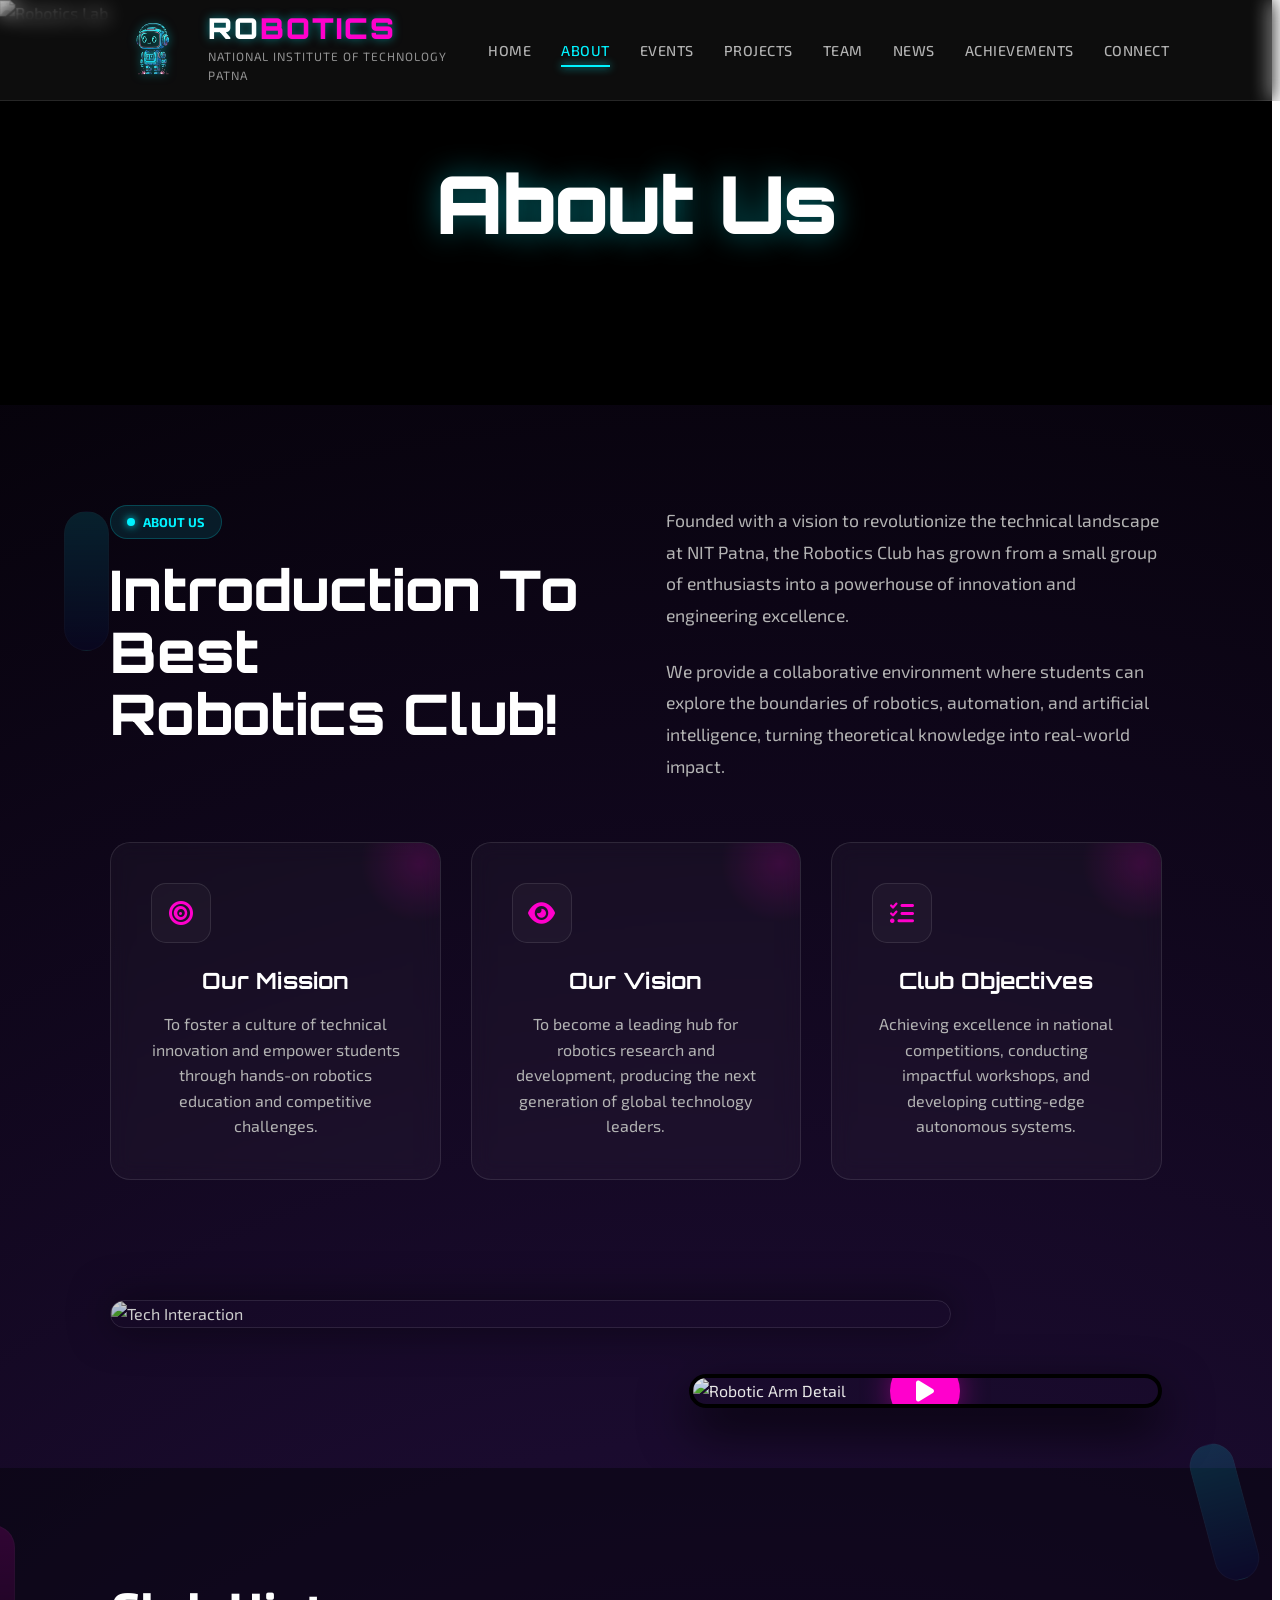
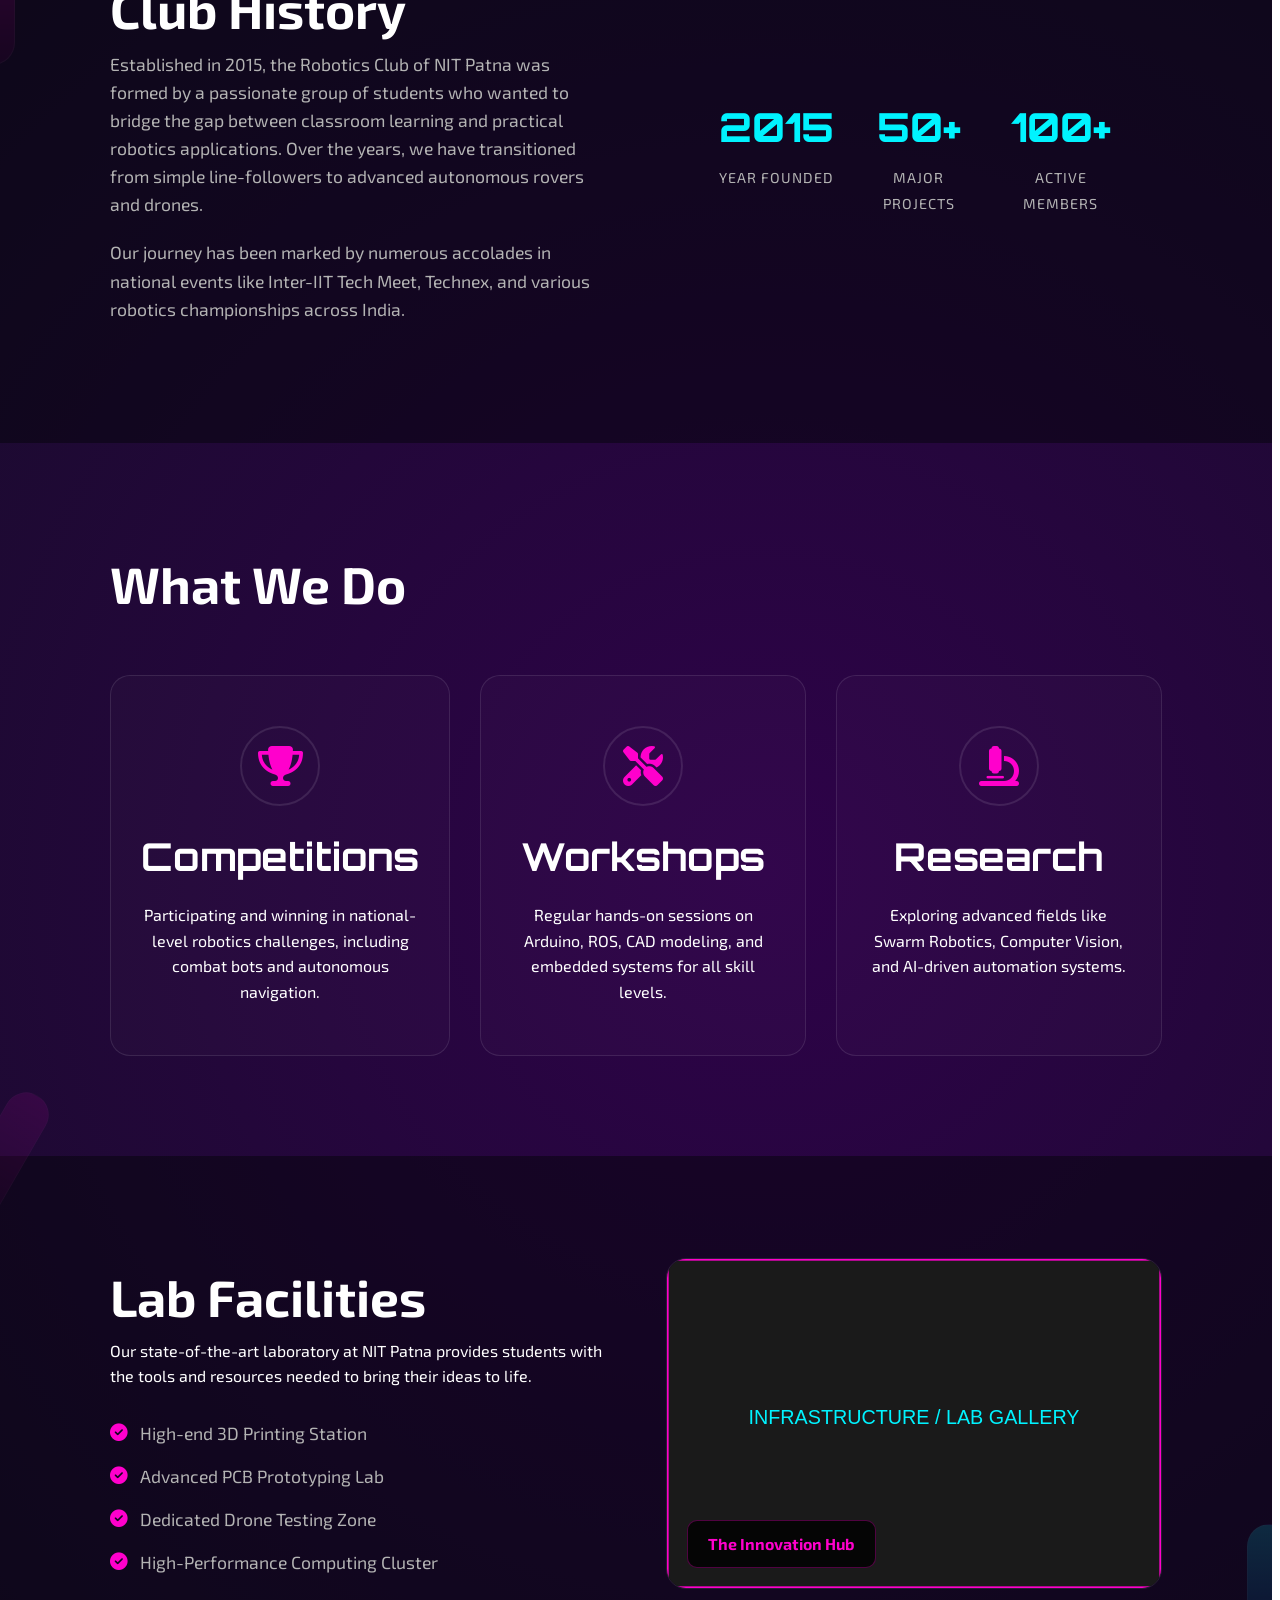
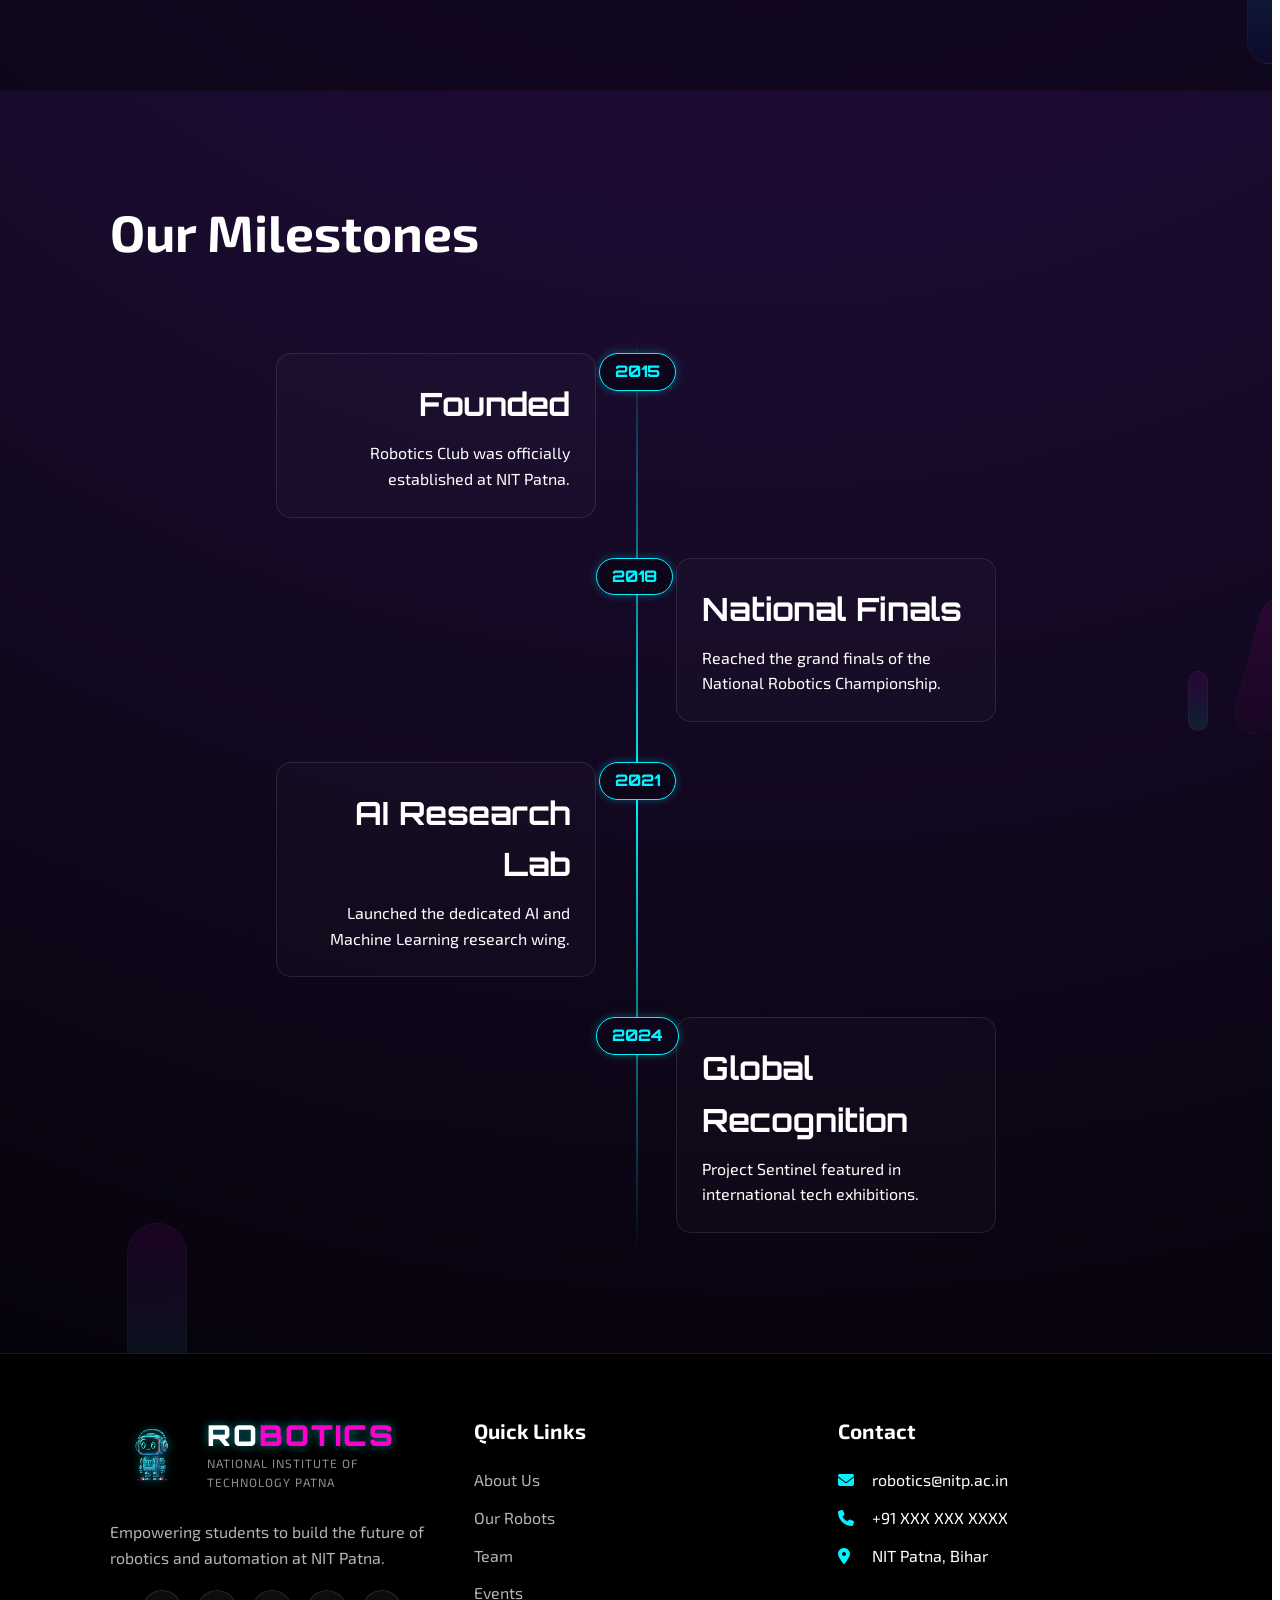
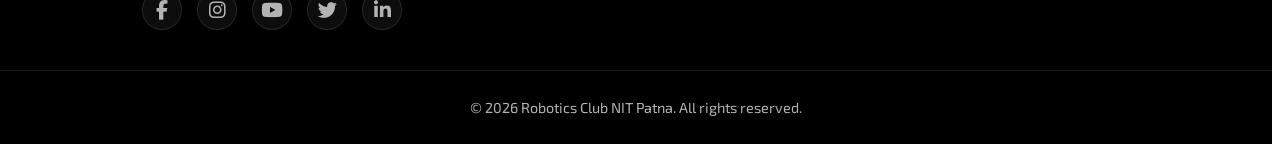
==== commit 1c853ac1: "fixed hamburger nav bar" ====
--- a/about.html
+++ b/about.html
@@ -9,7 +9,7 @@
     <link rel="stylesheet" href="css/main.css">
     <link rel="stylesheet" href="css/components.css">
     <link rel="stylesheet" href="css/about-page.css">
-    <link rel="stylesheet" href="css/responsive.css">
+    <link rel="stylesheet" href="css/responsive.css?v=4">
     <!-- Font Awesome -->
     <link rel="stylesheet" href="https://cdnjs.cloudflare.com/ajax/libs/font-awesome/6.4.0/css/all.min.css">
     <script>
--- a/css/main.css
+++ b/css/main.css
@@ -22,6 +22,7 @@
     --font-body: 'Exo 2', sans-serif;
 
     --transition-speed: 0.3s cubic-bezier(0.25, 0.46, 0.45, 0.94);
+    --nav-height: 100px;
 }
 
 /* Reset & Base */
@@ -50,6 +51,30 @@
     background: var(--bg-gradient);
     min-height: 100vh;
     overflow-x: hidden;
+    overflow-wrap: break-word;
+    /* Prevent text cutting */
+    word-wrap: break-word;
+}
+
+h1 {
+    font-size: clamp(2.5rem, 5vw, 4.5rem);
+}
+
+h2 {
+    font-size: clamp(2rem, 4vw, 3.5rem);
+}
+
+h3 {
+    font-size: clamp(1.5rem, 3vw, 2.5rem);
+}
+
+h4 {
+    font-size: clamp(1.2rem, 2.5vw, 2rem);
+}
+
+h5,
+h6 {
+    font-size: clamp(1rem, 2vw, 1.5rem);
 }
 
 h1,
@@ -126,13 +151,13 @@
     padding: 10px 0;
 }
 
-.nav-container {
-    display: flex;
-    justify-content: space-between;
-    align-items: center;
-    height: 80px;
-    /* Keep height constant to prevent glitchy reflow */
-}
+    .nav-container {
+        display: flex;
+        justify-content: space-between;
+        align-items: center;
+        height: var(--nav-height);
+        /* Keep height constant to prevent glitchy reflow */
+    }
 
 .navbar.scrolled .nav-container {
     height: 80px;
@@ -152,7 +177,7 @@
 }
 
 .nav-logo {
-    height: 65px;
+    height: 85px;
     width: auto;
     filter: drop-shadow(0 0 5px rgba(0, 243, 255, 0.5));
 }
@@ -416,7 +441,7 @@
 }
 
 .slide-content h1 {
-    font-size: 4.5rem;
+    font-size: clamp(2.5rem, 6vw, 4.5rem);
     line-height: 1.1;
     color: #fff;
     text-transform: capitalize;
@@ -999,4 +1024,406 @@
 
 .social-icons a:hover {
     color: var(--primary-neon);
+}
+
+/* --- New Contact Page Styles --- */
+
+.contact-main {
+    padding: 120px 0 60px;
+    min-height: 100vh;
+    position: relative;
+    z-index: 10;
+}
+
+.contact-grid-wrapper {
+    display: grid;
+    grid-template-columns: 1fr 1.2fr 1fr !important;
+    /* 3 Column Layout */
+    gap: 20px;
+    margin-bottom: 60px;
+}
+
+@media (max-width: 1024px) {
+    .contact-grid-wrapper {
+        grid-template-columns: 1fr 1fr !important;
+        /* Return to 2 columns on tablet, FAQ might wrap or go below */
+    }
+
+    .faq-section {
+        grid-column: span 2;
+    }
+}
+
+@media (max-width: 768px) {
+    .contact-grid-wrapper {
+        grid-template-columns: 1fr !important;
+    }
+
+    .faq-section {
+        grid-column: span 1;
+    }
+}
+
+.glass-panel {
+    background: rgba(255, 255, 255, 0.03);
+    backdrop-filter: blur(10px);
+    -webkit-backdrop-filter: blur(10px);
+    border: 1px solid var(--border-glass);
+    border-radius: 16px;
+    padding: 30px;
+    height: 100%;
+    transition: transform 0.3s ease, box-shadow 0.3s ease;
+}
+
+.glass-panel:hover {
+    transform: translateY(-5px);
+    border-color: var(--primary-neon);
+    box-shadow: 0 10px 30px rgba(255, 0, 204, 0.15);
+}
+
+.glass-panel h2,
+.glass-panel h3 {
+    margin-bottom: 25px;
+    font-size: 1.8rem;
+    color: var(--text-main);
+    text-shadow: 0 0 10px rgba(255, 0, 204, 0.3);
+}
+
+
+/* Contact Details - Forced Grid */
+/* Contact Details - Vertical List for new side panel */
+.contact-details-list {
+    display: flex;
+    flex-direction: column;
+    gap: 15px;
+    margin-bottom: 30px;
+}
+
+/* 
+@media (max-width: 480px) ... Removed as we always want stack now
+*/
+
+.contact-item {
+    display: flex;
+    flex-direction: row;
+    /* Horizontal Arrangement */
+    align-items: center;
+    text-align: left;
+    /* Alignment left */
+    background: rgba(255, 255, 255, 0.03);
+    border: 1px solid var(--border-glass);
+    border-radius: 12px;
+    padding: 15px;
+    transition: all 0.3s ease;
+    height: auto;
+    gap: 15px;
+}
+
+.contact-item:hover {
+    background: rgba(255, 255, 255, 0.08);
+    transform: translateY(-5px);
+    border-color: var(--secondary-neon);
+    box-shadow: 0 5px 15px rgba(0, 0, 0, 0.2);
+}
+
+.contact-item .icon-box {
+    width: 45px;
+    height: 45px;
+    background: rgba(255, 0, 204, 0.1);
+    border: 1px solid var(--primary-neon);
+    border-radius: 50%;
+    display: flex;
+    align-items: center;
+    justify-content: center;
+    color: var(--primary-neon);
+    font-size: 1.1rem;
+    margin-bottom: 0;
+    /* Remove bottom margin */
+    flex-shrink: 0;
+    transition: all 0.3s ease;
+}
+
+.contact-item:hover .icon-box {
+    background: var(--primary-neon);
+    color: #fff;
+    box-shadow: 0 0 10px var(--primary-neon);
+}
+
+.contact-text span {
+    display: block;
+    font-size: 0.8rem;
+    color: var(--text-dim);
+    margin-bottom: 5px;
+    text-transform: uppercase;
+    letter-spacing: 1px;
+}
+
+.contact-text p {
+    font-size: 0.95rem;
+    color: var(--text-main);
+    font-weight: 500;
+    line-height: 1.4;
+    word-break: break-word;
+    /* Prevent overflow */
+}
+
+/* Social Connect */
+.social-connect h4 {
+    color: var(--text-dim);
+    margin-bottom: 15px;
+    text-transform: uppercase;
+    font-size: 1rem;
+    letter-spacing: 1px;
+}
+
+.social-icons-row {
+    display: flex;
+    gap: 15px;
+    flex-wrap: wrap;
+    /* Allow wrapping securely */
+}
+
+.social-btn {
+    width: 45px;
+    height: 45px;
+    border-radius: 50%;
+    background: rgba(255, 255, 255, 0.05);
+    display: flex;
+    align-items: center;
+    justify-content: center;
+    color: var(--text-main);
+    font-size: 1.2rem;
+    transition: all 0.3s ease;
+    border: 1px solid var(--border-glass);
+    flex-shrink: 0;
+}
+
+.social-btn:hover {
+    transform: translateY(-3px);
+    background: var(--primary-neon);
+    color: #fff;
+    box-shadow: 0 0 15px var(--primary-neon);
+    border-color: transparent;
+}
+
+/* Map Panel */
+.map-panel {
+    margin-top: 30px;
+    height: auto;
+    min-height: 250px;
+    display: flex;
+    flex-direction: column;
+}
+
+.map-placeholder {
+    flex-grow: 1;
+    background: #0a0a0a;
+    border-radius: 12px;
+    overflow: hidden;
+    position: relative;
+    border: 1px solid rgba(255, 255, 255, 0.1);
+}
+
+.map-visual {
+    width: 100%;
+    height: 100%;
+    min-height: 200px;
+    display: flex;
+    flex-direction: column;
+    align-items: center;
+    justify-content: center;
+    color: var(--text-dim);
+    background-image: repeating-linear-gradient(45deg, #111 25%, transparent 25%, transparent 75%, #111 75%, #111), repeating-linear-gradient(45deg, #111 25%, #0a0a0a 25%, #0a0a0a 75%, #111 75%, #111);
+    background-position: 0 0, 10px 10px;
+    background-size: 20px 20px;
+}
+
+.map-visual i {
+    font-size: 3rem;
+    color: var(--secondary-neon);
+    margin-bottom: 10px;
+    filter: drop-shadow(0 0 10px var(--secondary-neon));
+}
+
+/* Form Styles */
+.contact-form {
+    display: flex;
+    flex-direction: column;
+    gap: 20px;
+}
+
+.form-group label {
+    display: block;
+    margin-bottom: 8px;
+    color: var(--text-dim);
+    font-size: 0.9rem;
+    margin-left: 5px;
+}
+
+.click-effect {
+    position: relative;
+    overflow: hidden;
+}
+
+.input-wrapper {
+    position: relative;
+    background: rgba(0, 0, 0, 0.3);
+    border-radius: 8px;
+    border: 1px solid var(--border-glass);
+    transition: all 0.3s ease;
+}
+
+.input-wrapper:focus-within {
+    border-color: var(--secondary-neon);
+    box-shadow: 0 0 10px rgba(0, 243, 255, 0.2);
+}
+
+.input-wrapper i {
+    position: absolute;
+    left: 15px;
+    top: 50%;
+    transform: translateY(-50%);
+    color: var(--text-dim);
+    font-size: 1rem;
+    transition: color 0.3s ease;
+}
+
+.input-wrapper:focus-within i {
+    color: var(--secondary-neon);
+}
+
+.textarea-wrapper i {
+    top: 20px;
+    transform: none;
+}
+
+.contact-form input,
+.contact-form select,
+.contact-form textarea {
+    width: 100%;
+    background: transparent;
+    border: none;
+    padding: 15px 15px 15px 45px;
+    color: var(--text-main);
+    font-family: var(--font-body);
+    font-size: 1rem;
+    outline: none;
+}
+
+.contact-form select option {
+    background: #1a0b2e;
+    color: var(--text-main);
+}
+
+.textarea-wrapper textarea {
+    resize: vertical;
+    min-height: 120px;
+}
+
+.submit-btn {
+    background: linear-gradient(135deg, var(--secondary-neon), var(--primary-neon));
+    color: #fff;
+    border: none;
+    padding: 15px 30px;
+    border-radius: 8px;
+    font-family: var(--font-heading);
+    font-weight: 700;
+    font-size: 1rem;
+    text-transform: uppercase;
+    letter-spacing: 1px;
+    cursor: pointer;
+    transition: all 0.3s ease;
+    display: flex;
+    align-items: center;
+    justify-content: center;
+    gap: 10px;
+    margin-top: 10px;
+    box-shadow: 0 5px 15px rgba(0, 0, 0, 0.3);
+}
+
+.submit-btn:hover {
+    transform: translateY(-2px);
+    box-shadow: 0 0 20px var(--primary-neon);
+    letter-spacing: 2px;
+}
+
+/* FAQ Section - Adapted for Column */
+.faq-section {
+    width: 100%;
+    padding: 30px;
+    /* Match glass-panel padding */
+    height: 100%;
+}
+
+.faq-title {
+    text-align: left;
+    margin-bottom: 25px;
+    font-size: 1.8rem;
+    color: var(--text-main);
+    text-shadow: 0 0 10px rgba(255, 0, 204, 0.3);
+}
+
+.faq-container {
+    display: flex;
+    flex-direction: column;
+    gap: 15px;
+}
+
+.faq-item {
+    background: rgba(255, 255, 255, 0.03);
+    border: 1px solid var(--border-glass);
+    border-radius: 10px;
+    overflow: hidden;
+    transition: all 0.3s ease;
+    height: fit-content;
+    /* Don't stretch */
+}
+
+.faq-question {
+    padding: 20px;
+    display: flex;
+    align-items: center;
+    justify-content: space-between;
+    cursor: pointer;
+    transition: background 0.3s ease;
+}
+
+.faq-question:hover {
+    background: rgba(255, 255, 255, 0.05);
+}
+
+.faq-question span {
+    font-size: 1.1rem;
+    font-weight: 600;
+    color: var(--text-main);
+}
+
+.faq-question i {
+    color: var(--secondary-neon);
+    transition: transform 0.3s ease;
+}
+
+.faq-item.active .faq-question i {
+    transform: rotate(45deg);
+    color: var(--primary-neon);
+}
+
+.faq-answer {
+    max-height: 0;
+    overflow: hidden;
+    transition: max-height 0.3s cubic-bezier(0, 1, 0, 1);
+    background: rgba(0, 0, 0, 0.2);
+}
+
+.faq-answer p {
+    padding: 20px;
+    color: var(--text-dim);
+    line-height: 1.6;
+    border-top: 1px solid var(--border-glass);
+}
+
+.faq-item.active .faq-answer {
+    max-height: 500px;
+    /* Approximate max-height for transition */
+    transition: max-height 0.5s ease-in-out;
 }
--- a/css/components.css
+++ b/css/components.css
@@ -546,7 +546,7 @@
         font-size: 1rem;
     }
 
-    <<<<<<< HEAD=======
+
 }
 
 /* ==========================================================================
--- a/css/responsive.css
+++ b/css/responsive.css
@@ -2,10 +2,16 @@
 
 /* Tablet & Mobile (max-width: 768px) */
 @media (max-width: 768px) {
+
+    /* Reduce nav height on smaller devices */
+    :root {
+        --nav-height: 70px;
+    }
 
     /* --- Navigation --- */
     .nav-container {
         padding: 0 20px;
+        height: 70px;
     }
 
     .hamburger {
@@ -39,9 +45,9 @@
 
     .nav-links {
         position: fixed;
-        top: 0;
+        top: var(--nav-height, 70px);
         right: 0;
-        height: 100vh;
+        height: calc(100vh - var(--nav-height, 70px));
         width: 70%;
         background: rgba(0, 0, 0, 0.95);
         backdrop-filter: blur(15px);
@@ -53,6 +59,9 @@
         transition: transform 0.4s ease-in-out;
         z-index: 1000;
         box-shadow: -5px 0 15px rgba(0, 0, 0, 0.5);
+        overflow-y: auto;
+        -webkit-overflow-scrolling: touch;
+        padding-top: 20px;
     }
 
     .nav-links.active {
@@ -68,32 +77,41 @@
         font-size: 1.5rem;
     }
 
+    .nav-logo {
+        height: 60px;
+        /* Smaller on mobile to fit */
+    }
+
 
     /* --- Hero Slider (Compact "Left-Right" Layout) --- */
     /* Heading stays Left, Robot stays Right. Allow overlap. */
 
     .slide-content {
-        top: 110px;
+        top: calc(var(--nav-height) + 10px);
         /* Safe distance below navbar */
         left: 5%;
         /* Anchor Left */
         width: 85%;
+        max-width: 520px;
         /* Wide enough for text */
         text-align: left;
         /* Keep text left-aligned */
         padding: 0;
         z-index: 10;
         /* Ensure text is ABOVE robot */
-        max-width: none;
         transform: none;
     }
 
     .slide-content h1 {
-        font-size: 2.8rem;
+        font-size: clamp(1.6rem, 4.5vw, 2.4rem);
         /* Readable large font */
         margin-bottom: 20px;
         /* Stronger shadow to ensure readability over robot image */
         text-shadow: 0 2px 10px rgba(0, 0, 0, 0.9), 0 0 20px rgba(0, 0, 0, 0.5);
+        white-space: normal;
+        word-break: normal;
+        overflow-wrap: break-word;
+        letter-spacing: normal;
     }
 
     .slide-content .subtitle {
@@ -102,6 +120,56 @@
         /* Slight backing to help legibility */
         display: inline-block;
         padding: 2px 5px;
+    }
+
+    /* Hero header (non-slider pages) adjustments */
+    .about-hero {
+        padding-top: calc(var(--nav-height) + 10px);
+    }
+
+    .hero-title {
+        font-size: clamp(1.6rem, 6vw, 3rem);
+        line-height: 1.05;
+        overflow-wrap: break-word;
+        word-break: normal;
+        white-space: normal;
+    }
+
+    /* Further tighten hero on small screens to avoid large banner */
+    .about-hero {
+        min-height: 160px;
+        height: auto;
+        padding: calc(var(--nav-height) + 8px) 0 18px;
+        display: flex;
+        align-items: flex-start;
+        justify-content: center;
+    }
+
+    .hero-bg-img {
+        height: 180px;
+        object-fit: cover;
+        object-position: center top;
+        filter: none;
+        opacity: 0.9;
+    }
+
+    .hero-content {
+        padding: 6px 10px;
+        max-width: 100%;
+        text-align: center;
+    }
+
+    .hero-title {
+        font-size: clamp(1.2rem, 6.5vw, 1.9rem) !important;
+        line-height: 1.05;
+        margin: 6px 0 6px;
+        letter-spacing: normal;
+    }
+
+    .hero-subtitle {
+        font-size: 0.9rem;
+        margin-top: 4px;
+        color: var(--text-dim);
     }
 
     .cta-wrapper {
@@ -179,11 +247,11 @@
 
     /* Responsive heading sizes to prevent overflow */
     .slide-content h1 {
-        font-size: 2rem;
+        font-size: clamp(1.6rem, 4.5vw, 2.5rem);
     }
 
     .section-title {
-        font-size: 2rem !important;
+        font-size: clamp(1.8rem, 5vw, 2.5rem) !important;
     }
 
     .home-about-section .section-title,
@@ -191,7 +259,7 @@
     .highlights-section .section-title,
     .upcoming-event-section .section-title,
     .achievements-section .section-title {
-        font-size: 2rem !important;
+        font-size: clamp(1.8rem, 5vw, 2.5rem) !important;
     }
 
     .event-details h3 {
@@ -211,6 +279,68 @@
 }
 
 /* Extra Small Screens (max-width: 320px) - Fix horizontal overflow */
+/* Mobile newsletter and small-viewport tweaks inserted above ultra-small rules */
+/* Newsletter: stack form, full-width input/button, smaller padding */
+@media (max-width: 768px) {
+
+    .newsletter-section {
+        padding: 30px 18px;
+        border-radius: 14px;
+    }
+
+    .newsletter-content {
+        max-width: 100%;
+        padding: 0;
+        margin: 0 auto;
+    }
+
+    .newsletter-form {
+        display: flex;
+        flex-direction: column;
+        gap: 10px;
+        align-items: stretch;
+        margin-top: 12px;
+    }
+
+    .newsletter-input {
+        padding: 12px 14px;
+        border-radius: 10px;
+        font-size: 0.95rem;
+    }
+
+    .newsletter-btn {
+        width: 100%;
+        padding: 12px 16px;
+        border-radius: 10px;
+        font-size: 0.95rem;
+        cursor: pointer;
+    }
+
+    /* Make sure the newsletter text fits well on small screens */
+    .newsletter-title {
+        font-size: clamp(1.2rem, 5.5vw, 1.6rem);
+        margin-bottom: 8px;
+    }
+
+}
+
+@media (max-width: 480px) {
+    .newsletter-section {
+        padding: 22px 12px;
+        border-radius: 12px;
+    }
+
+    .newsletter-form {
+        gap: 8px;
+    }
+
+    .newsletter-input,
+    .newsletter-btn {
+        font-size: 0.9rem;
+        padding: 10px 12px;
+    }
+}
+
 @media (max-width: 320px) {
 
     /* Force everything to fit */
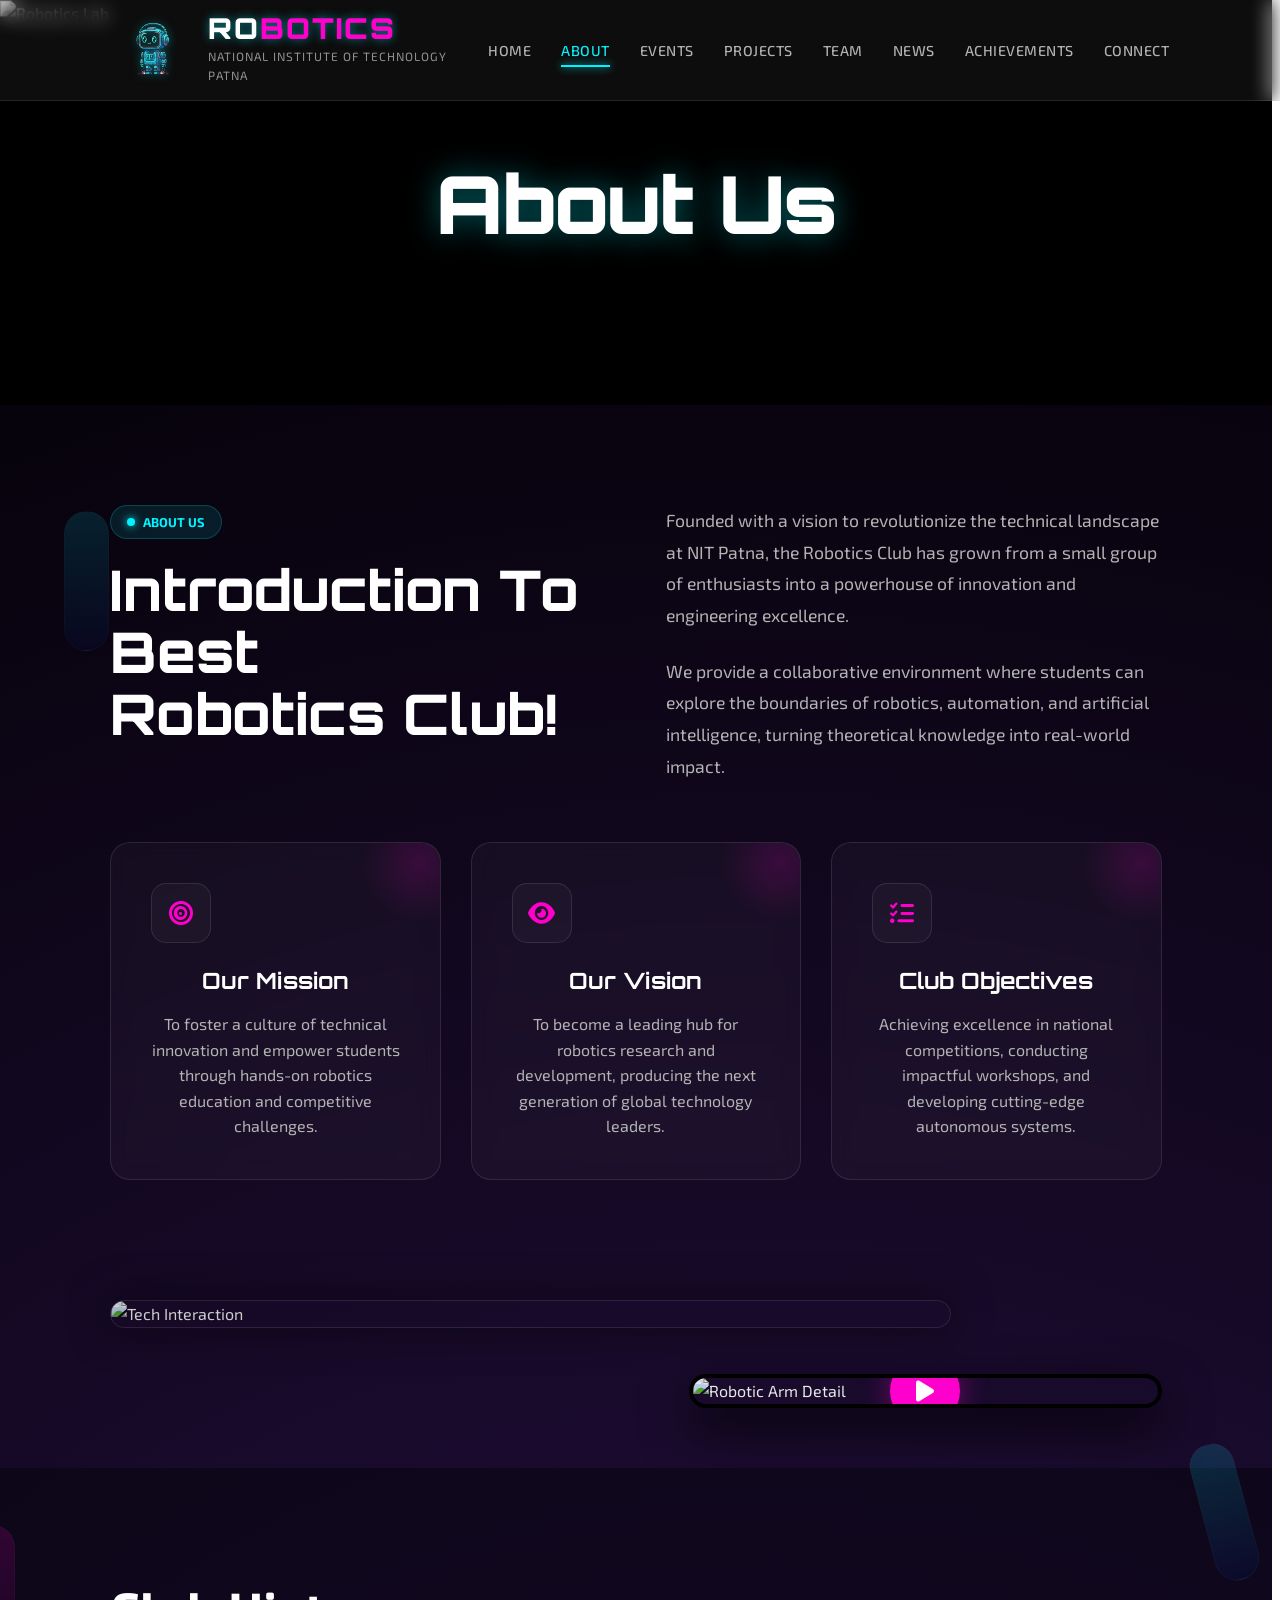
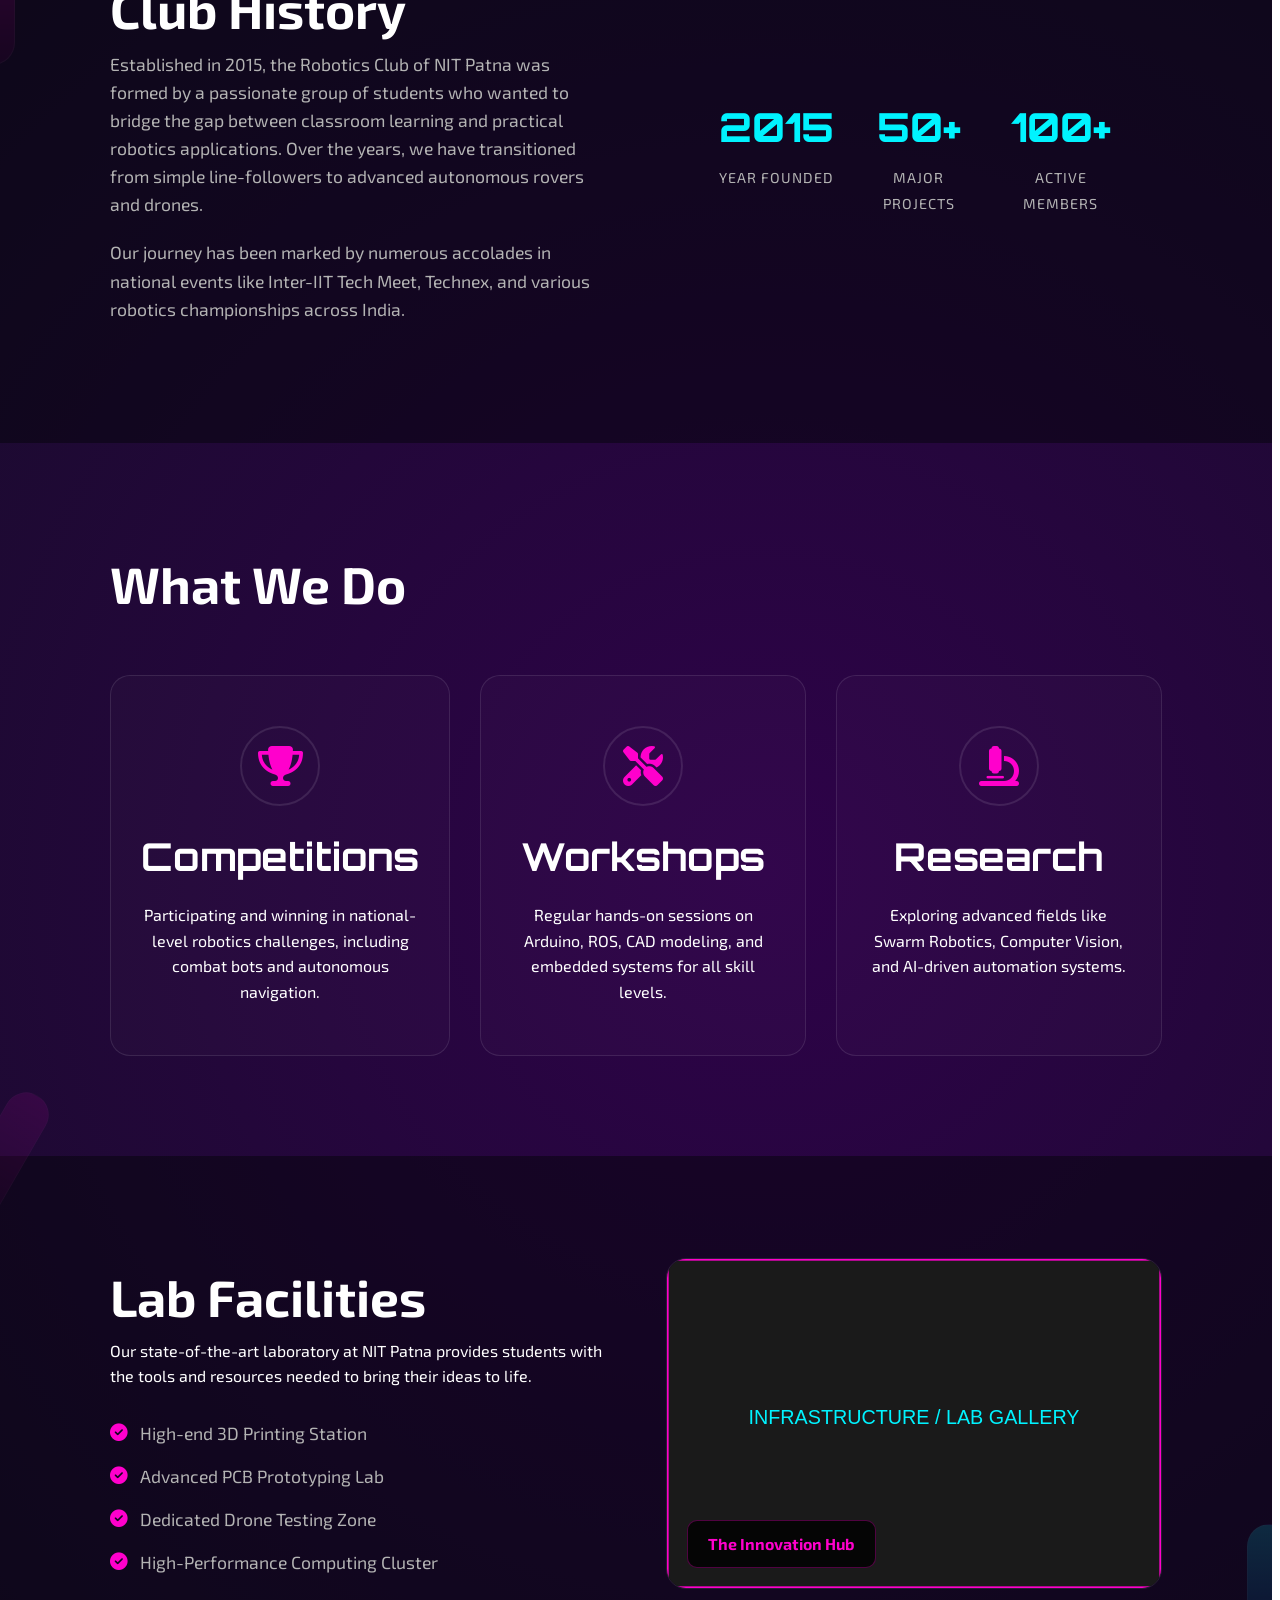
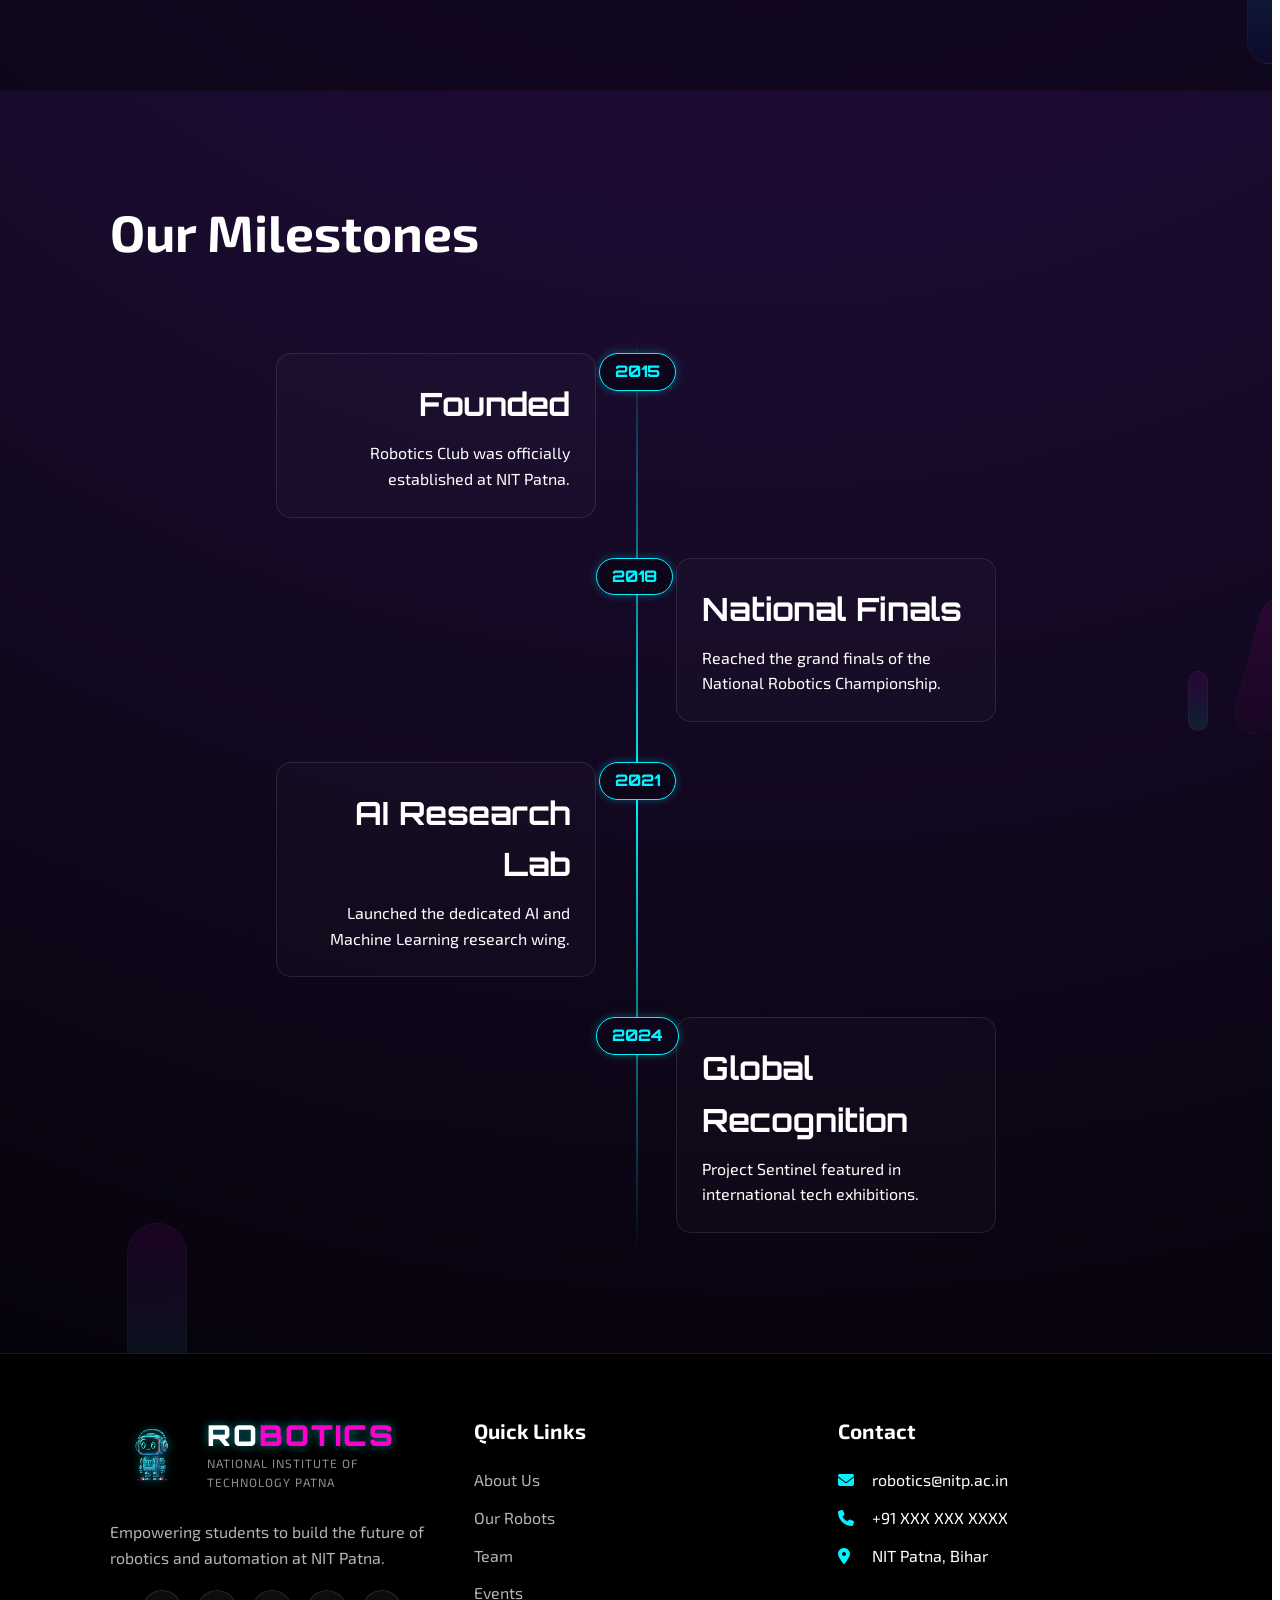
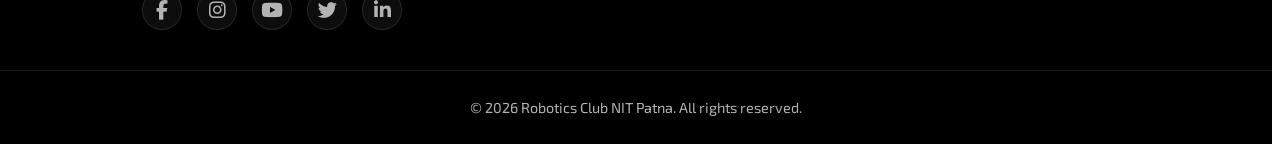
==== commit d78c95c7: "connect page improved" ====
--- a/about.html
+++ b/about.html
@@ -157,7 +157,7 @@
                     </div>
                     <div class="history-highlights glass-modern">
                         <div class="stat-item">
-                            <span class="stat-num">2015</span>
+                            <span class="stat-num no-counter">2015</span>
                             <span class="stat-label">Year Founded</span>
                         </div>
                         <div class="stat-item">
--- a/css/main.css
+++ b/css/main.css
@@ -22,6 +22,12 @@
     --font-body: 'Exo 2', sans-serif;
 
     --transition-speed: 0.3s cubic-bezier(0.25, 0.46, 0.45, 0.94);
+    /*
+     * Default navbar height for desktop. This variable allows responsive
+     * styles to position elements (like mobile sliding menus and hero
+     * sections) relative to the navbar without hardcoding values in many
+     * places.
+     */
     --nav-height: 100px;
 }
 
@@ -151,13 +157,13 @@
     padding: 10px 0;
 }
 
-    .nav-container {
-        display: flex;
-        justify-content: space-between;
-        align-items: center;
-        height: var(--nav-height);
-        /* Keep height constant to prevent glitchy reflow */
-    }
+.nav-container {
+    display: flex;
+    justify-content: space-between;
+    align-items: center;
+    height: var(--nav-height);
+    /* Keep height constant to prevent glitchy reflow */
+}
 
 .navbar.scrolled .nav-container {
     height: 80px;
@@ -441,6 +447,11 @@
 }
 
 .slide-content h1 {
+    /* Large hero heading: use clamp() so the text scales between
+     * a readable minimum and maximum size across viewports. This
+     * prevents overflow and avoids manual media queries for most
+     * common screen widths.
+     */
     font-size: clamp(2.5rem, 6vw, 4.5rem);
     line-height: 1.1;
     color: #fff;
@@ -1071,7 +1082,6 @@
     border: 1px solid var(--border-glass);
     border-radius: 16px;
     padding: 30px;
-    height: 100%;
     transition: transform 0.3s ease, box-shadow 0.3s ease;
 }
 
--- a/css/about-page.css
+++ b/css/about-page.css
@@ -230,6 +230,11 @@
     color: var(--secondary-neon);
     margin-bottom: 5px;
     font-family: var(--font-heading);
+    min-width: 120px;
+    /* Prevent layout shift */
+    font-variant-numeric: tabular-nums;
+    /* Monospaced numbers */
+    display: inline-block;
 }
 
 .stat-label {
@@ -447,18 +452,50 @@
     }
 
     .timeline-line {
-        left: 20px;
+        left: 31px;
+        /* Align with achievements page style */
     }
 
     .milestone {
         width: 100%;
+        padding-left: 70px;
+        padding-right: 25px;
+        text-align: left;
+    }
+
+    .milestone.left,
+    .milestone.right {
         left: 0;
-        padding-left: 60px;
         text-align: left;
     }
 
     .milestone.left::after,
     .milestone.right::after {
-        left: -5px;
+        display: block;
+        /* Make sure it's visible */
+        position: absolute;
+    }
+
+    /* Re-style the year label for mobile if needed, or just let it float. 
+       Actually, achievements page puts it inside. The current about page uses ::after for the year.
+       Let's adjust the ::after position to be near the dot.
+    */
+    .milestone::after {
+        left: -55px;
+        /* Position next to dot */
+        top: 25px;
+        font-size: 0.8rem;
+        padding: 2px 8px;
+    }
+
+    .milestone.left::after {
+        right: auto;
+        /* Override desktop right align */
+        left: 5px;
+        /* Adjust for mobile */
+    }
+
+    .milestone.right::after {
+        left: 5px;
     }
 }
--- a/css/responsive.css
+++ b/css/responsive.css
@@ -3,7 +3,11 @@
 /* Tablet & Mobile (max-width: 768px) */
 @media (max-width: 768px) {
 
-    /* Reduce nav height on smaller devices */
+    /*
+     * Reduce nav height on smaller devices
+     * --nav-height is used to position the mobile sliding menu so it
+     * appears below the fixed navbar instead of underneath it.
+     */
     :root {
         --nav-height: 70px;
     }
@@ -43,6 +47,14 @@
         background-color: var(--primary-neon);
     }
 
+    /*
+     * Mobile navigation panel
+     * - Positioned below the fixed navbar using `top: var(--nav-height)` so
+     *   the site header remains visible when the menu opens.
+     * - Height uses `calc(100vh - var(--nav-height))` so the menu fills the
+     *   remaining viewport and becomes scrollable when content exceeds it.
+     * - `-webkit-overflow-scrolling: touch` enables native touch momentum on iOS.
+     */
     .nav-links {
         position: fixed;
         top: var(--nav-height, 70px);
@@ -53,15 +65,16 @@
         backdrop-filter: blur(15px);
         -webkit-backdrop-filter: blur(15px);
         flex-direction: column;
-        align-items: center;
-        justify-content: center;
+        align-items: flex-start;
+        justify-content: flex-start;
         transform: translateX(100%);
         transition: transform 0.4s ease-in-out;
         z-index: 1000;
         box-shadow: -5px 0 15px rgba(0, 0, 0, 0.5);
         overflow-y: auto;
         -webkit-overflow-scrolling: touch;
-        padding-top: 20px;
+        padding: 18px 12px;
+        will-change: transform;
     }
 
     .nav-links.active {
@@ -70,11 +83,17 @@
     }
 
     .nav-links li {
-        margin: 20px 0;
+        margin: 12px 0;
+        width: 100%;
     }
 
     .nav-links a {
-        font-size: 1.5rem;
+        font-size: 1.25rem;
+        display: block;
+        width: 100%;
+        padding: 12px 18px;
+        text-align: left;
+        box-sizing: border-box;
     }
 
     .nav-logo {
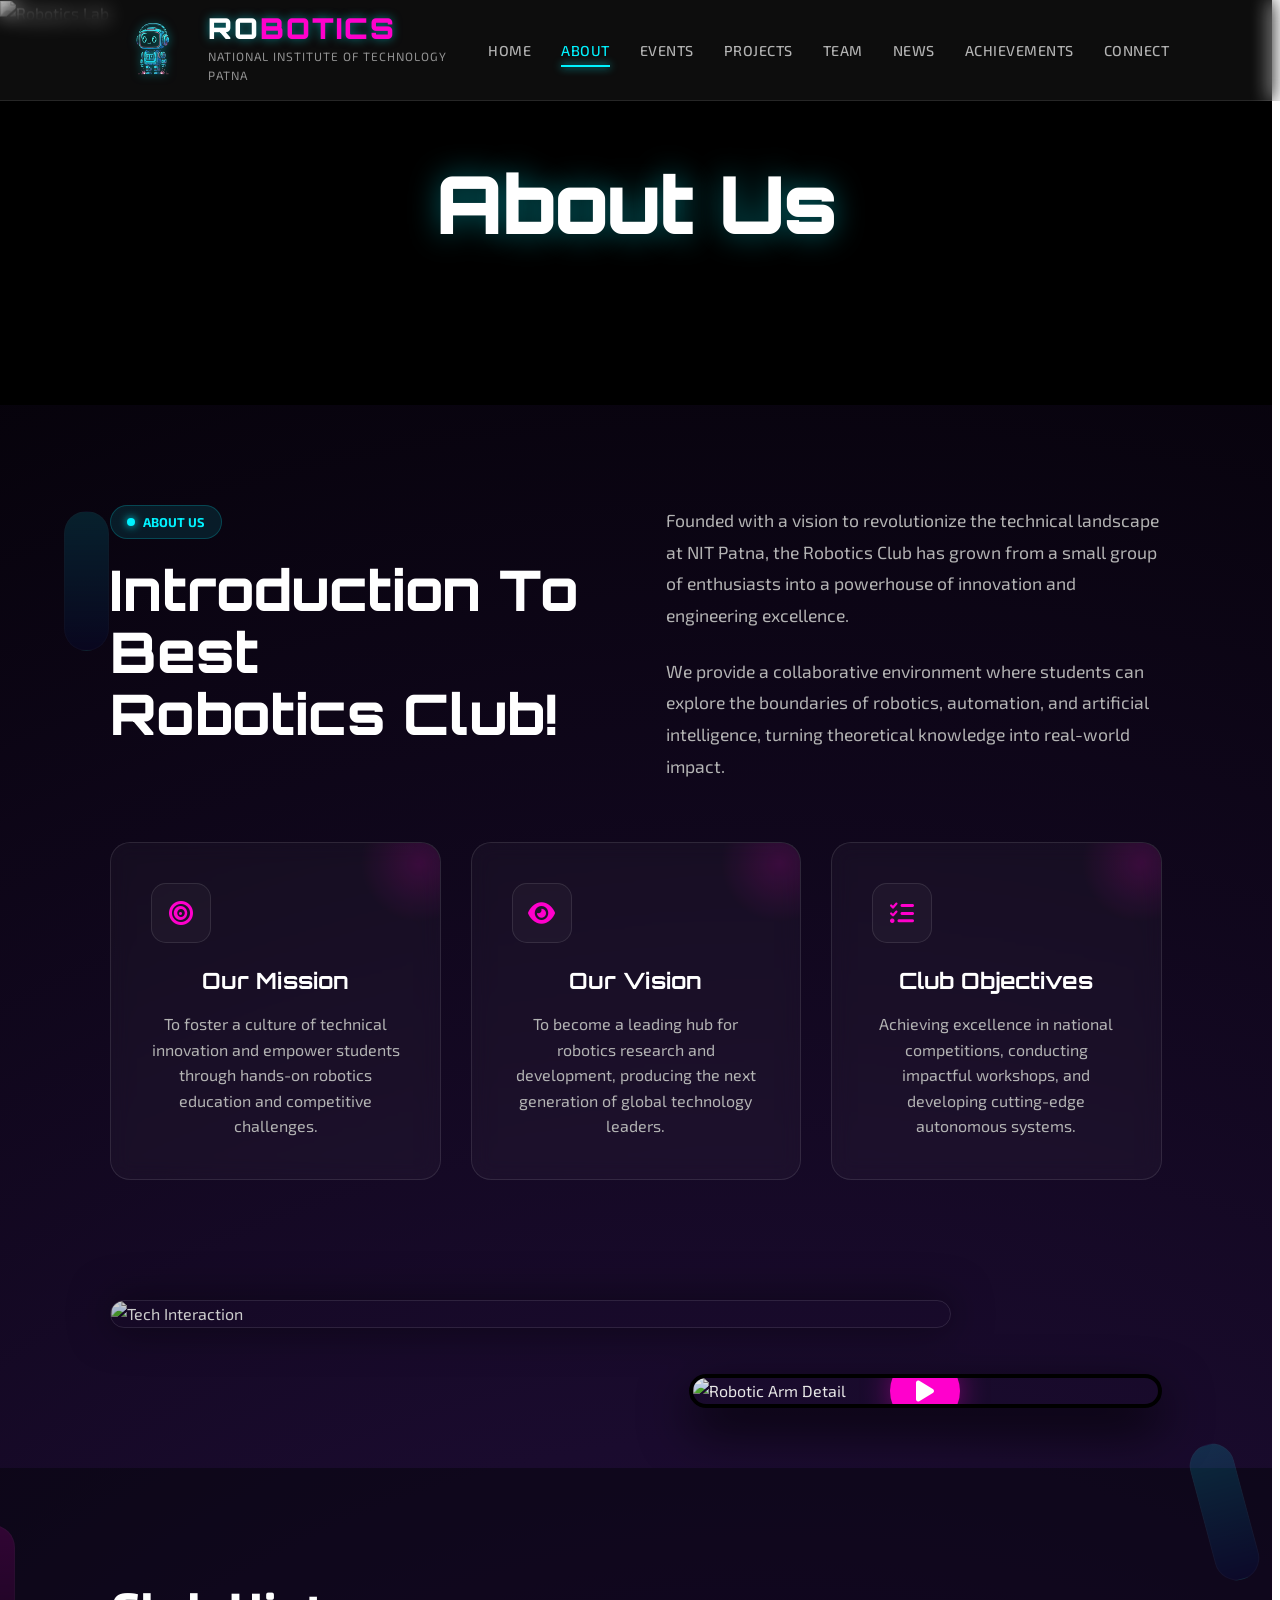
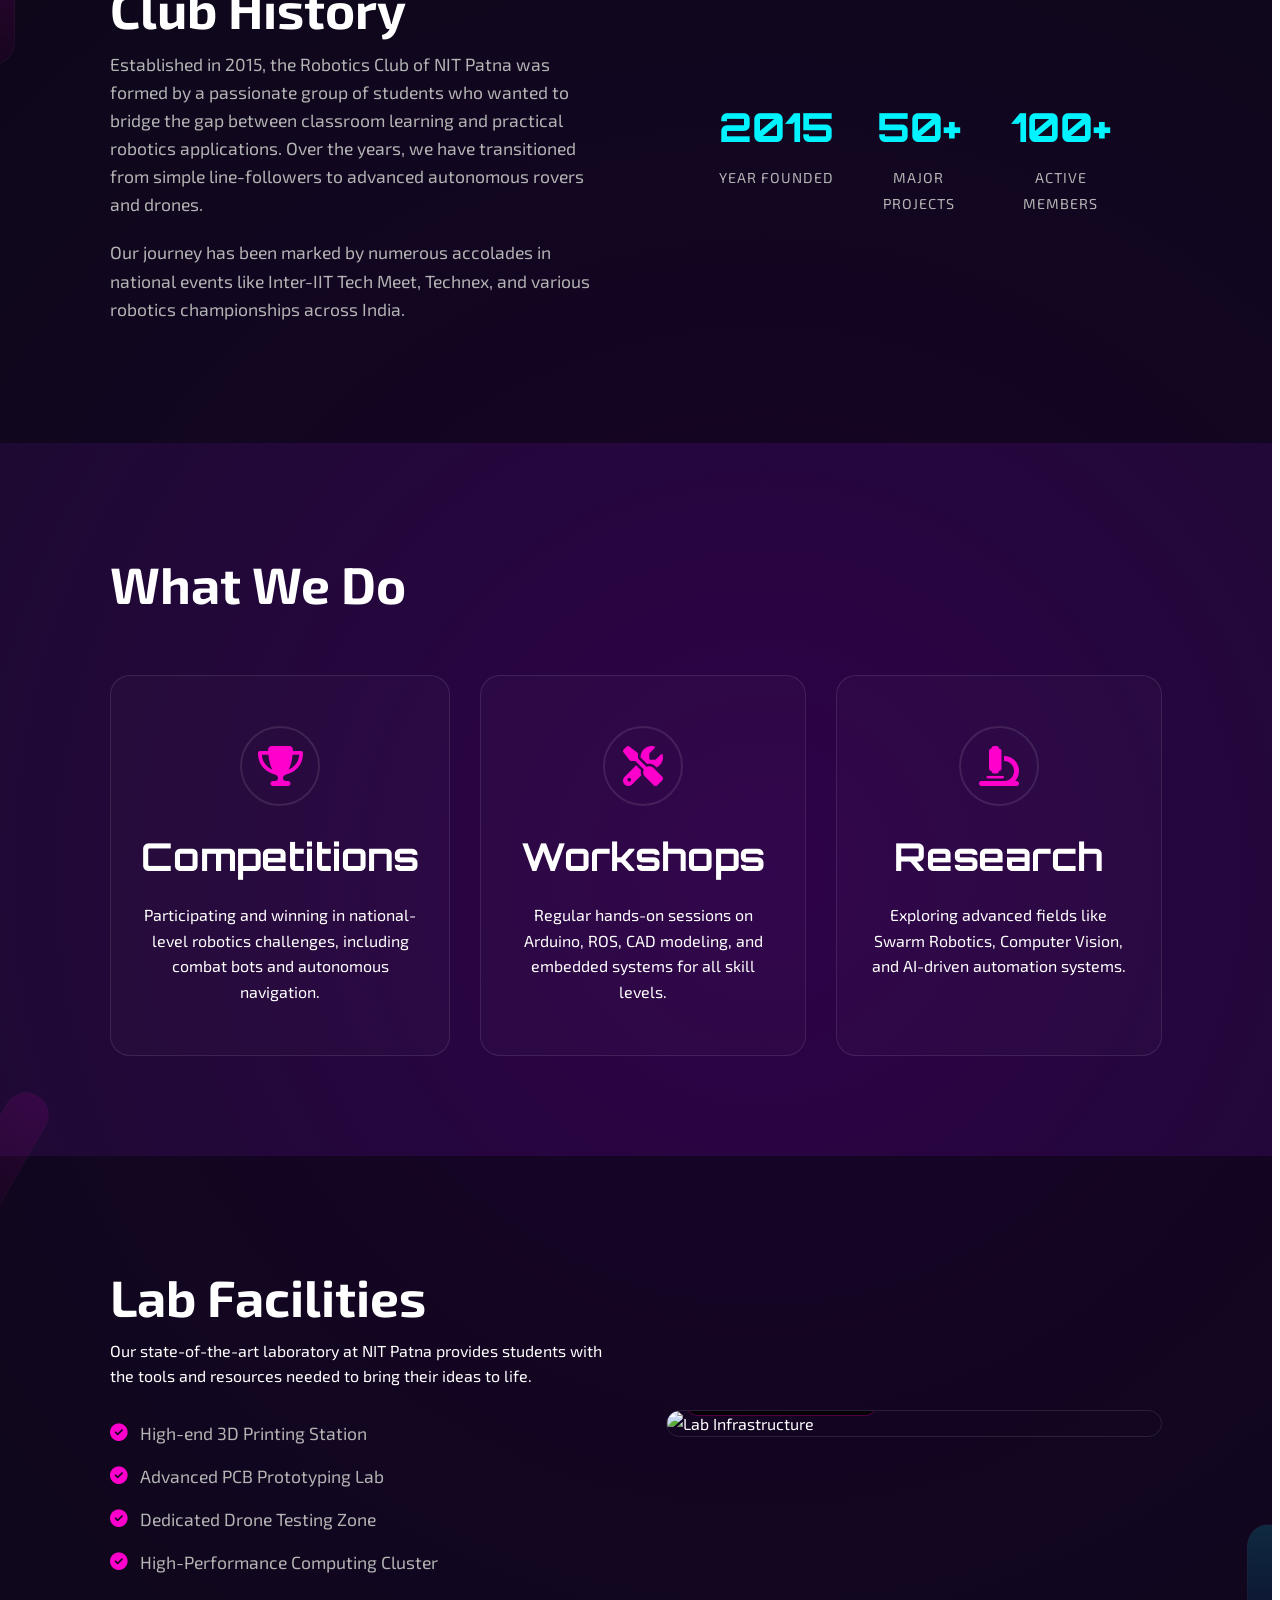
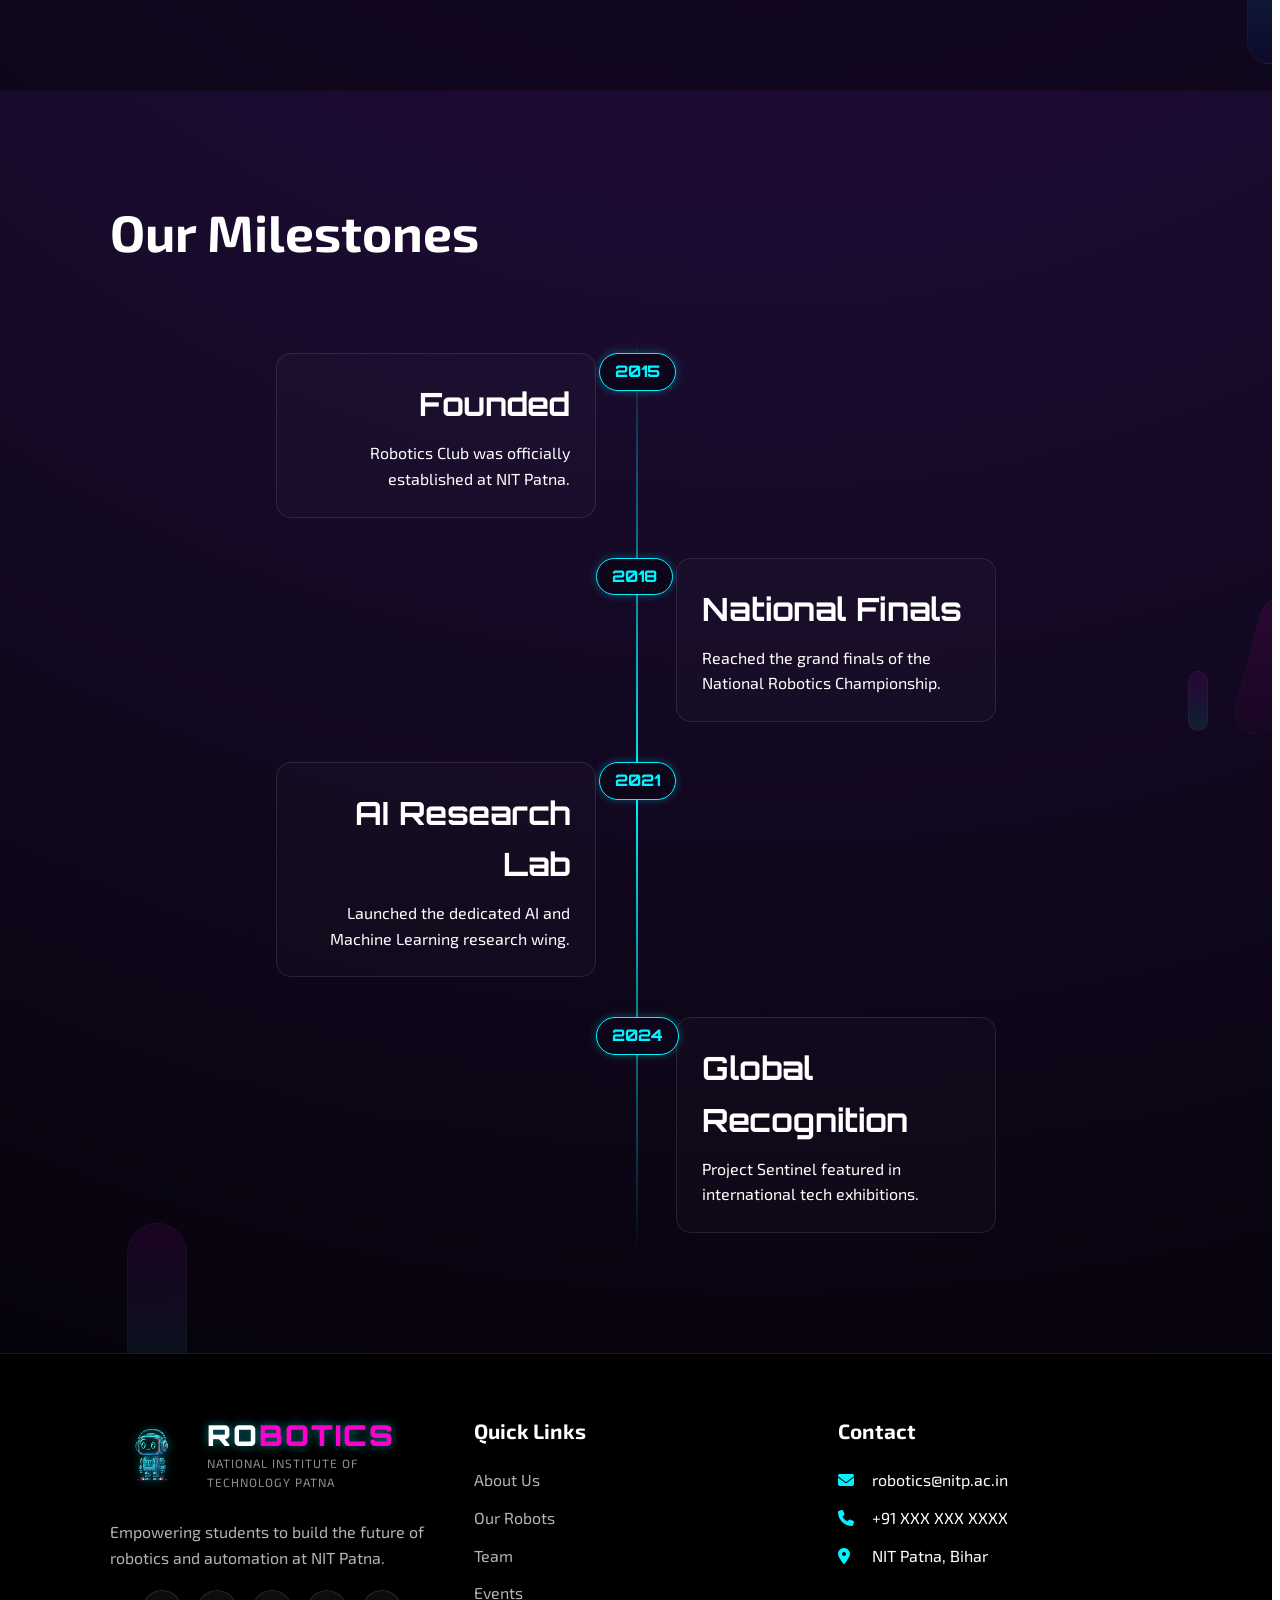
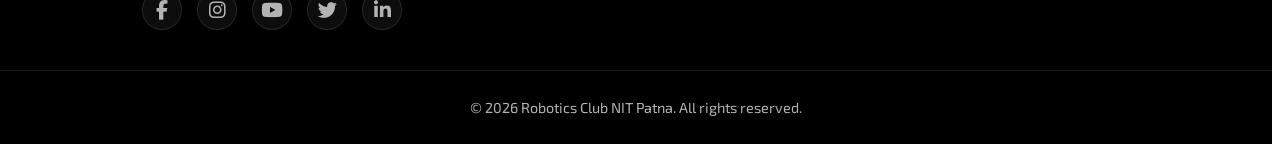
==== commit 7010028d: "made responsive" ====
--- a/about.html
+++ b/about.html
@@ -225,7 +225,8 @@
                     </div>
                     <div class="infra-gallery">
                         <div class="infra-card-v3">
-                            <img src="images/about/infra-placeholder.svg" alt="Lab Infrastructure">
+                            <img src="https://images.unsplash.com/photo-1581093458791-9f302e6d8659?auto=format&fit=crop&w=800&q=80"
+                                alt="Lab Infrastructure">
                             <div class="infra-overlay-text">The Innovation Hub</div>
                         </div>
                     </div>
--- a/css/components.css
+++ b/css/components.css
@@ -667,7 +667,7 @@
 /* Event Card V2 */
 .events-grid {
     display: grid;
-    grid-template-columns: repeat(auto-fill, minmax(300px, 1fr));
+    grid-template-columns: repeat(auto-fill, minmax(280px, 1fr));
     gap: 30px;
 }
 
@@ -789,7 +789,7 @@
 /* Ongoing Projects area */
 .ongoing-grid {
     display: grid;
-    grid-template-columns: repeat(auto-fit, minmax(400px, 1fr));
+    grid-template-columns: repeat(auto-fit, minmax(280px, 1fr));
     gap: 30px;
 }
 
@@ -1295,5 +1295,4 @@
 
 .glow-pill--cyan {
     background: linear-gradient(180deg, var(--secondary-neon) 0%, #001B79 100%);
-    >>>>>>>28f7c95b46aa86597a7acb6b68d5f1be2c450a99
 }
--- a/css/about-page.css
+++ b/css/about-page.css
@@ -447,6 +447,12 @@
         grid-template-columns: 1fr;
     }
 
+    .history-highlights {
+        grid-template-columns: 1fr;
+        padding: 25px;
+        gap: 30px;
+    }
+
     .hero-title {
         font-size: 2.5rem;
     }
--- a/css/responsive.css
+++ b/css/responsive.css
@@ -553,4 +553,116 @@
     .hamburger span {
         width: 20px !important;
     }
+}
+
+/* Events Page Small Screen Fixes (under 600px) */
+@media (max-width: 600px) {
+
+    /* Section header - stack vertically */
+    .section-header-flex {
+        flex-direction: column;
+        align-items: flex-start !important;
+        gap: 15px;
+    }
+
+    /* Calendar preview button - smaller */
+    .calendar-preview-trigger {
+        padding: 8px 15px;
+        gap: 10px;
+        font-size: 0.85rem;
+    }
+
+    .calendar-img-small {
+        width: 30px;
+        height: 30px;
+    }
+
+    .calendar-preview-trigger span {
+        font-size: 0.85rem;
+    }
+
+    /* Section heading - smaller */
+    .section-heading {
+        font-size: 1.5rem !important;
+        gap: 10px;
+        padding-left: 15px;
+    }
+
+    .section-heading i {
+        font-size: 1.3rem !important;
+    }
+
+    /* Events controls - stack vertically */
+    .events-controls {
+        padding: 15px 10px;
+        gap: 15px;
+    }
+
+    .filter-group {
+        width: 100%;
+        justify-content: flex-start;
+    }
+
+    .filter-btn {
+        padding: 6px 15px;
+        font-size: 0.85rem;
+    }
+
+    .sort-group {
+        width: 100%;
+        flex-direction: column;
+        align-items: flex-start;
+        gap: 8px;
+    }
+
+    .sort-select {
+        width: 100%;
+    }
+
+    /* Event cards - ensure no overflow */
+    .events-grid,
+    .ongoing-grid,
+    .past-gallery-grid {
+        grid-template-columns: 1fr !important;
+        gap: 20px;
+    }
+
+    /* Reduce event card padding */
+    .event-info {
+        padding: 20px;
+    }
+
+    .event-info h3 {
+        font-size: 1.2rem;
+    }
+
+    /* Ongoing project cards */
+    .project-info {
+        padding: 20px;
+    }
+
+    /* Container padding */
+    .events-main .container {
+        padding: 0 10px;
+    }
+}
+
+/* Extra small screens (under 400px) */
+@media (max-width: 400px) {
+    .section-heading {
+        font-size: 1.3rem !important;
+    }
+
+    .calendar-preview-trigger {
+        padding: 6px 12px;
+    }
+
+    .filter-btn {
+        padding: 5px 12px;
+        font-size: 0.8rem;
+    }
+
+    .events-controls {
+        padding: 12px 8px;
+    }
 }
